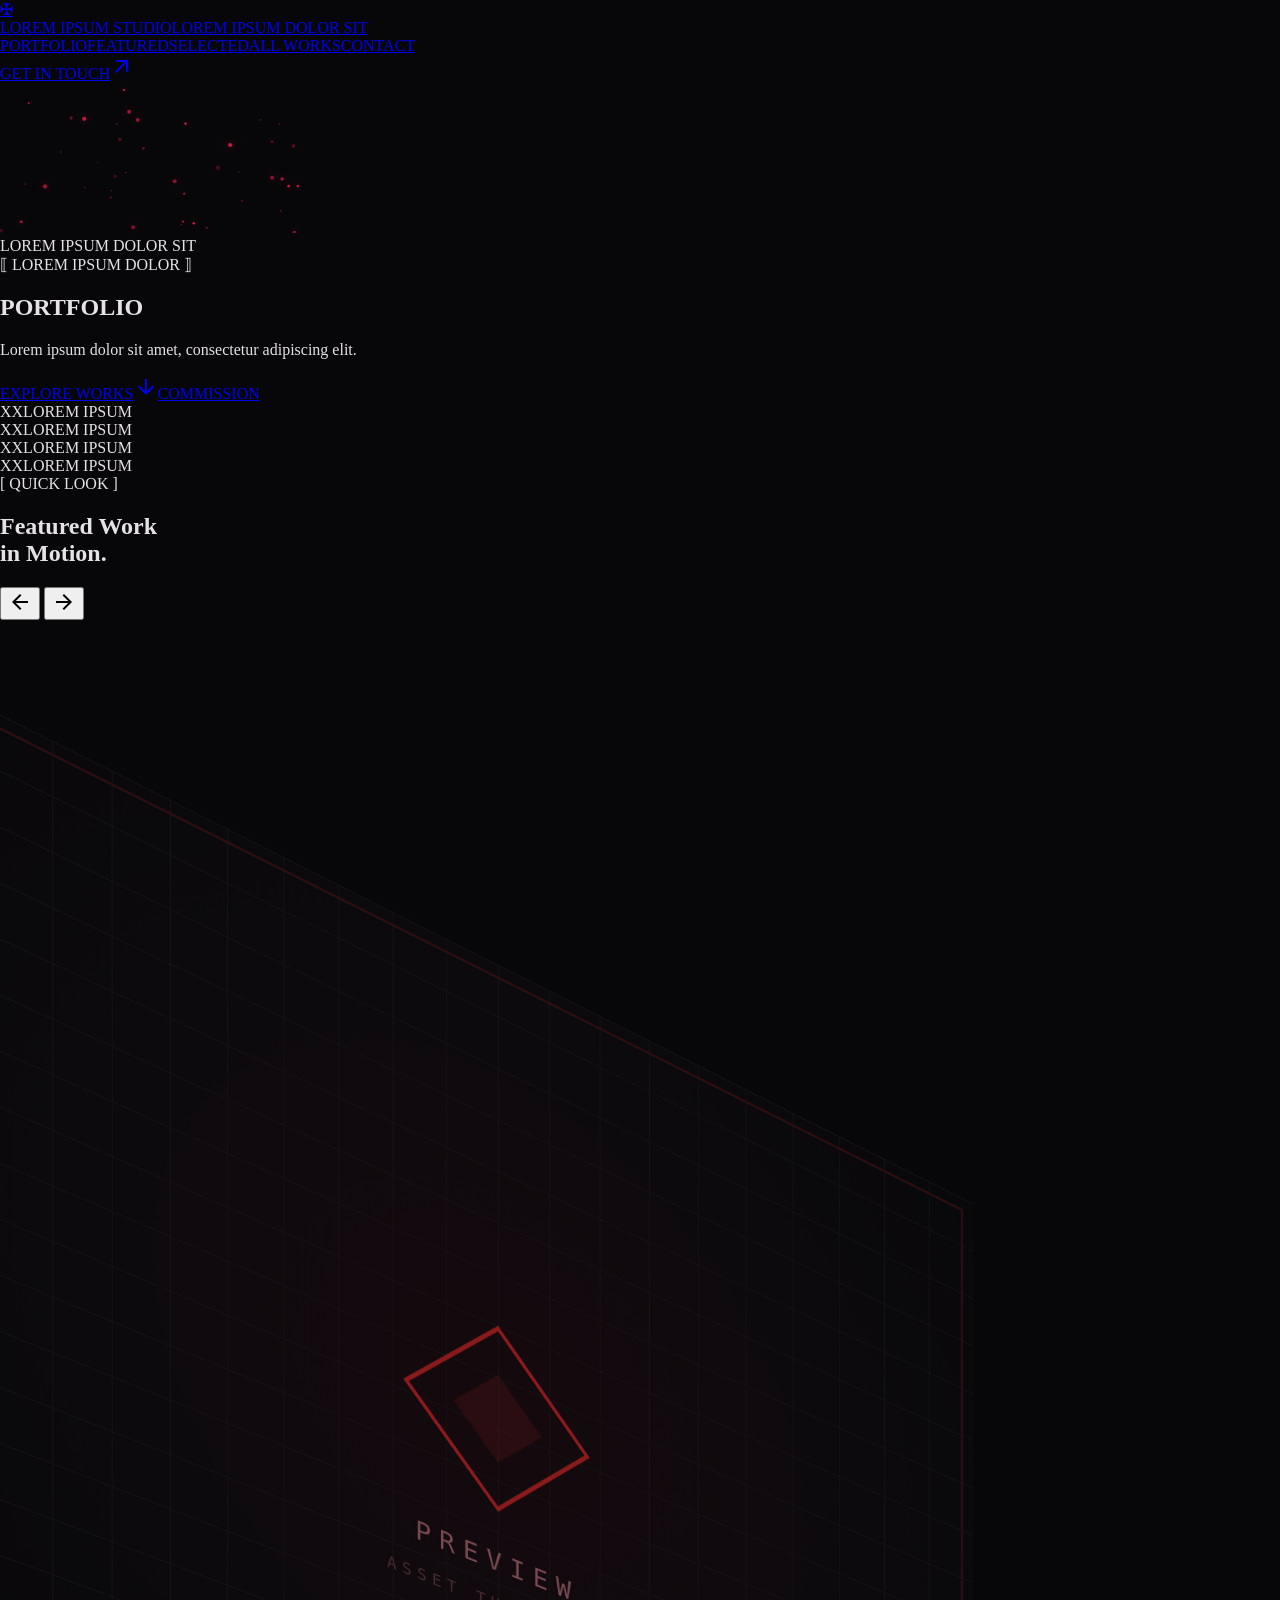
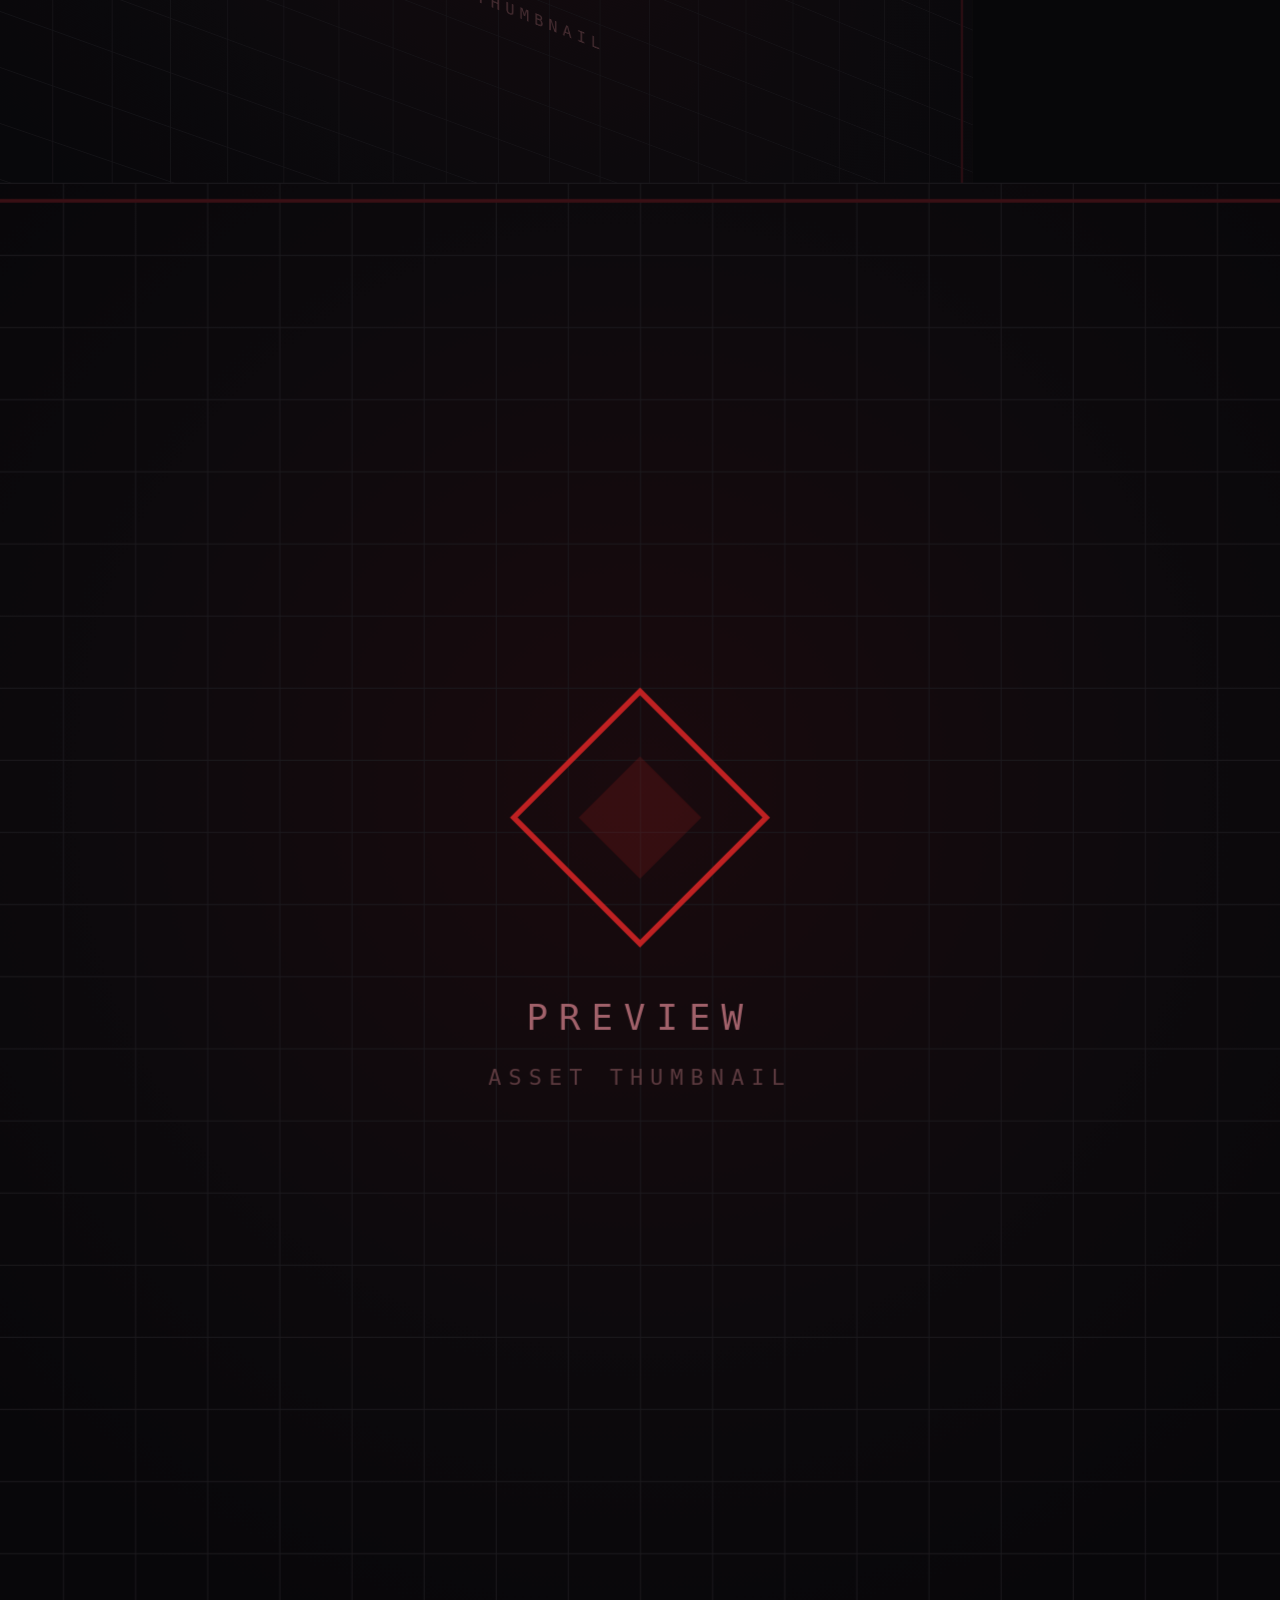
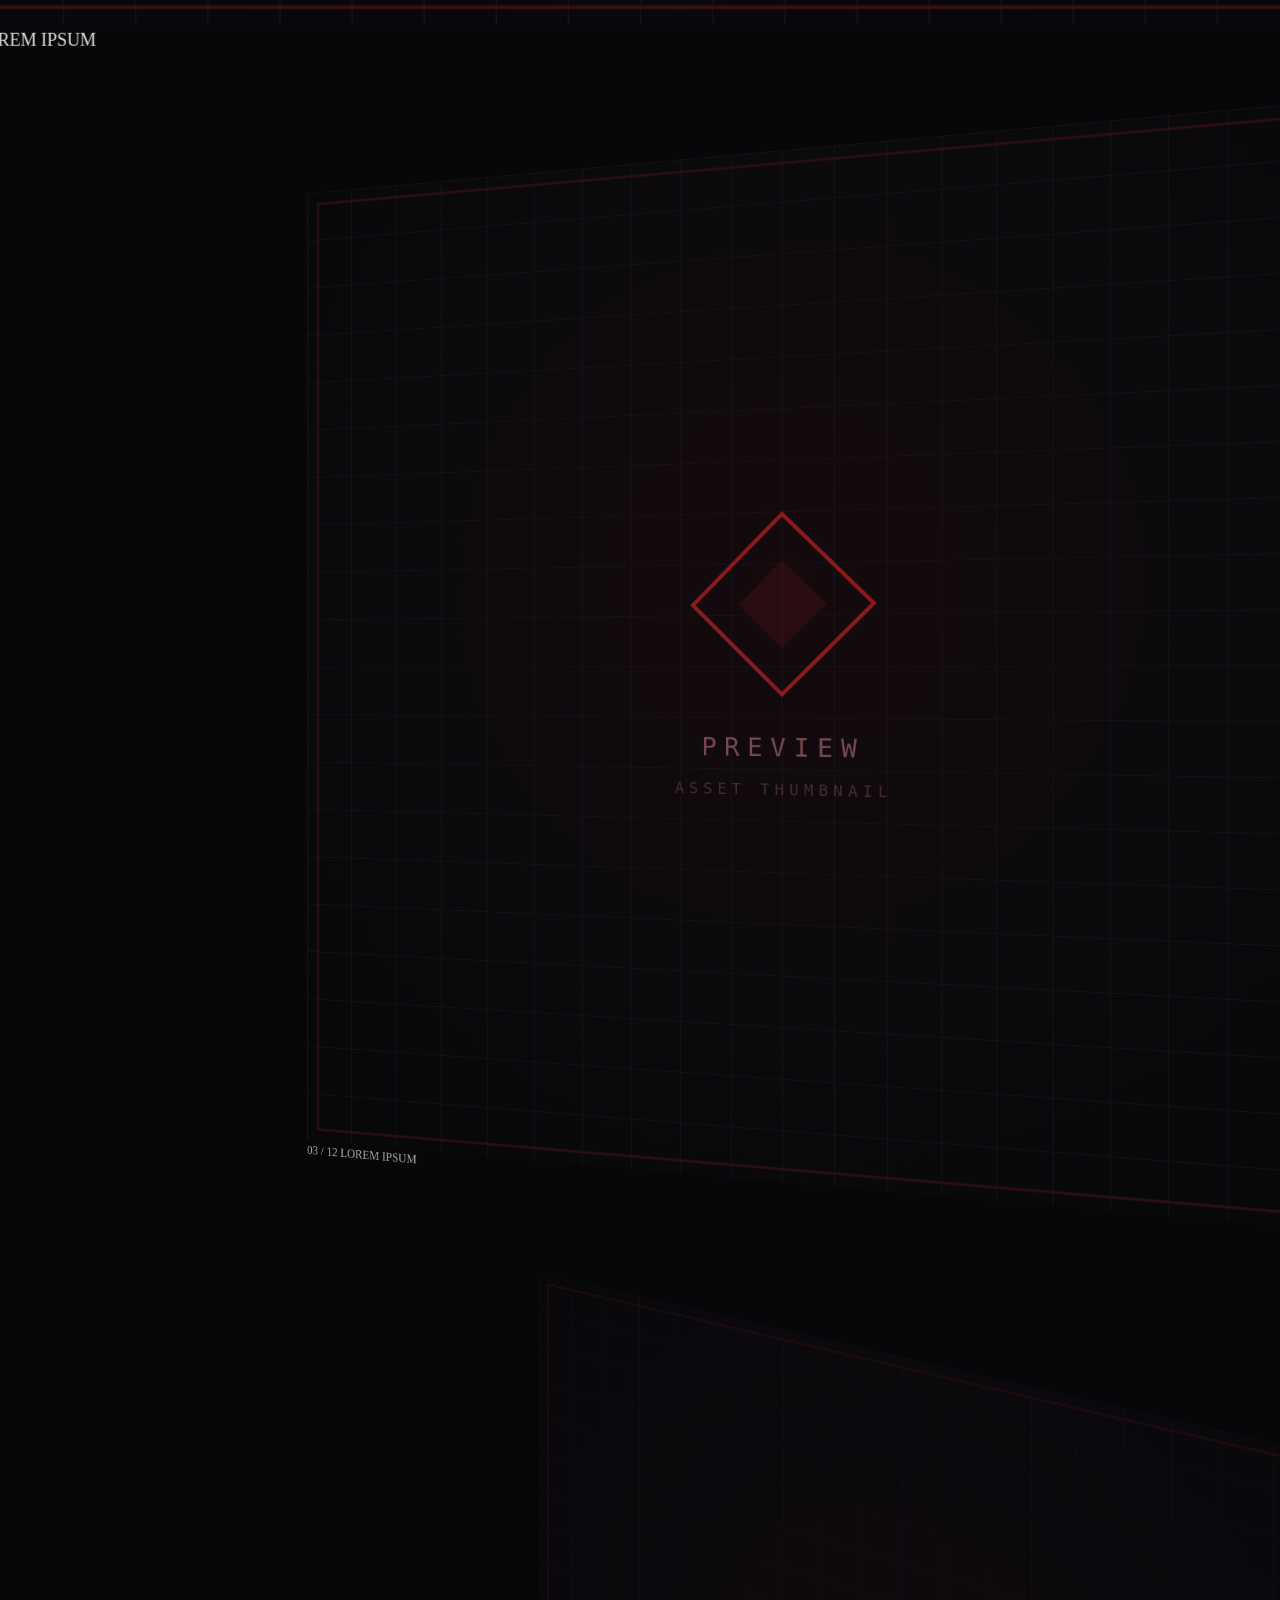
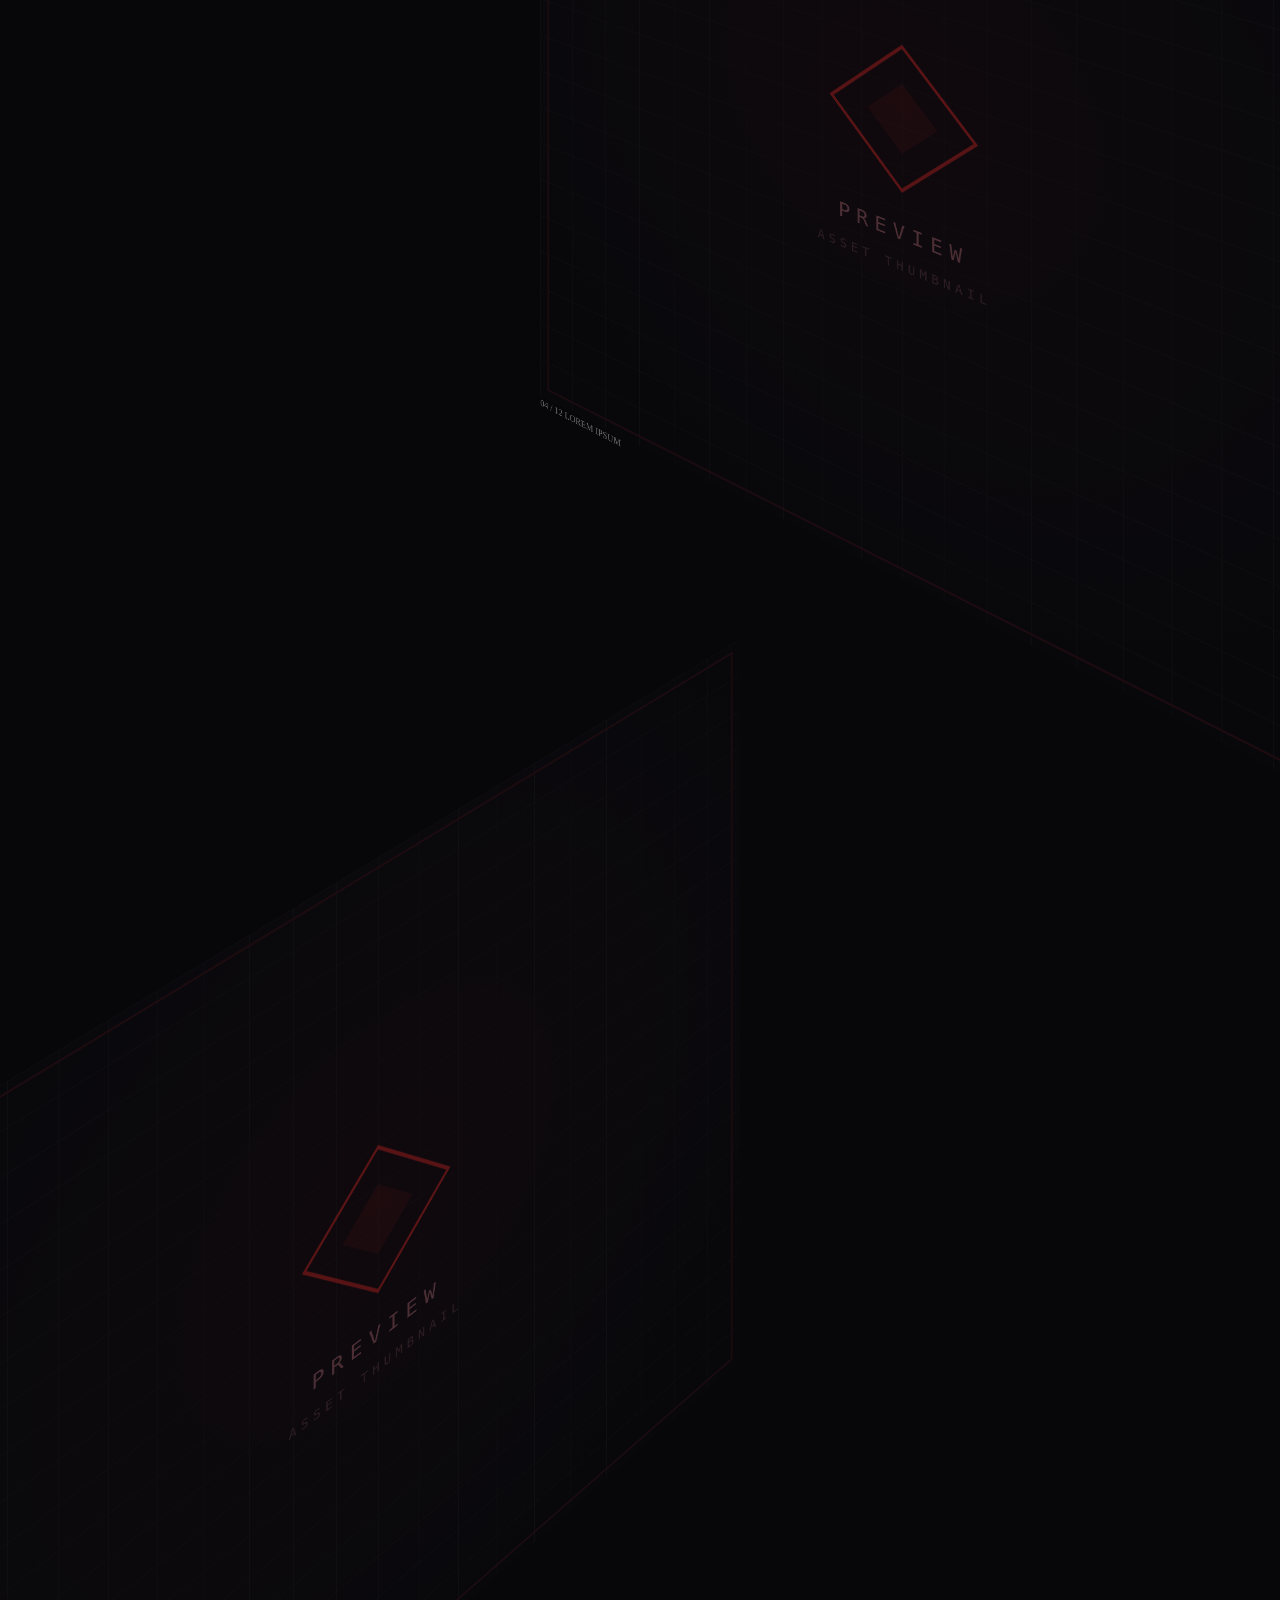
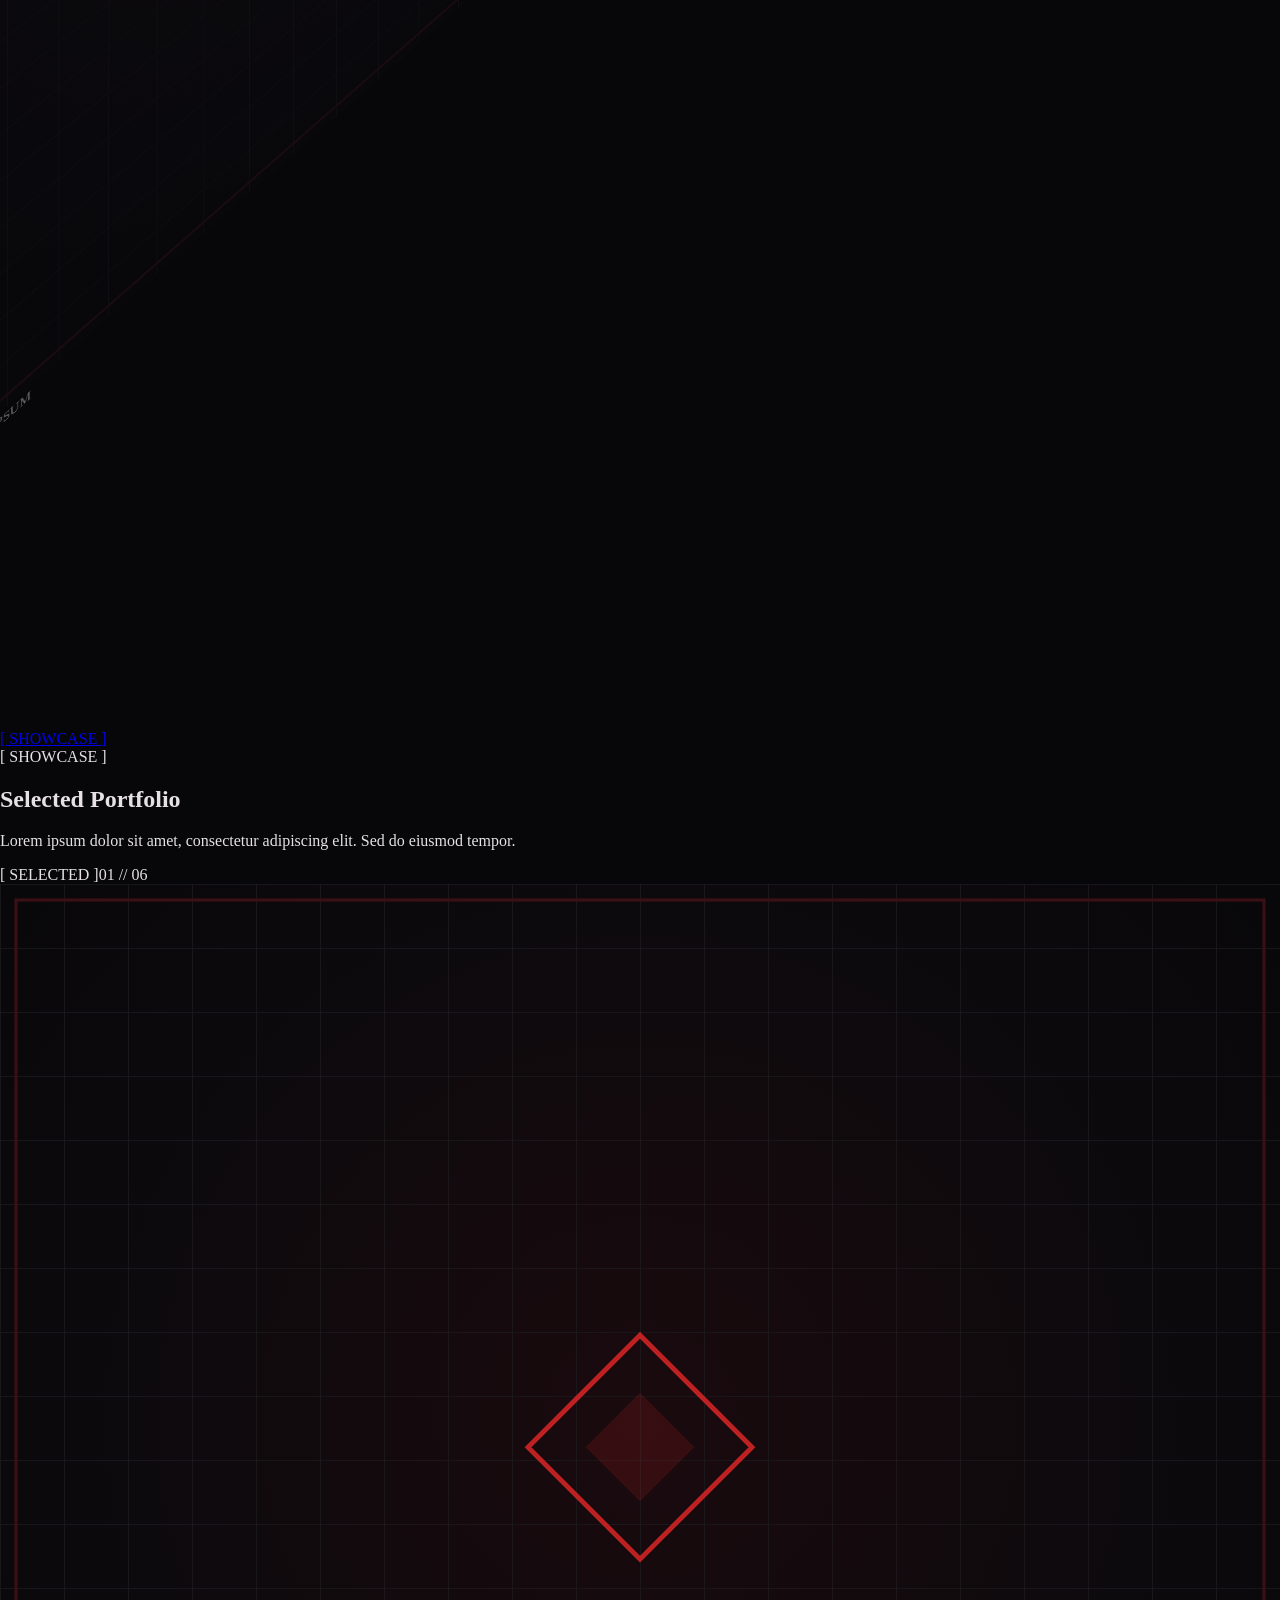
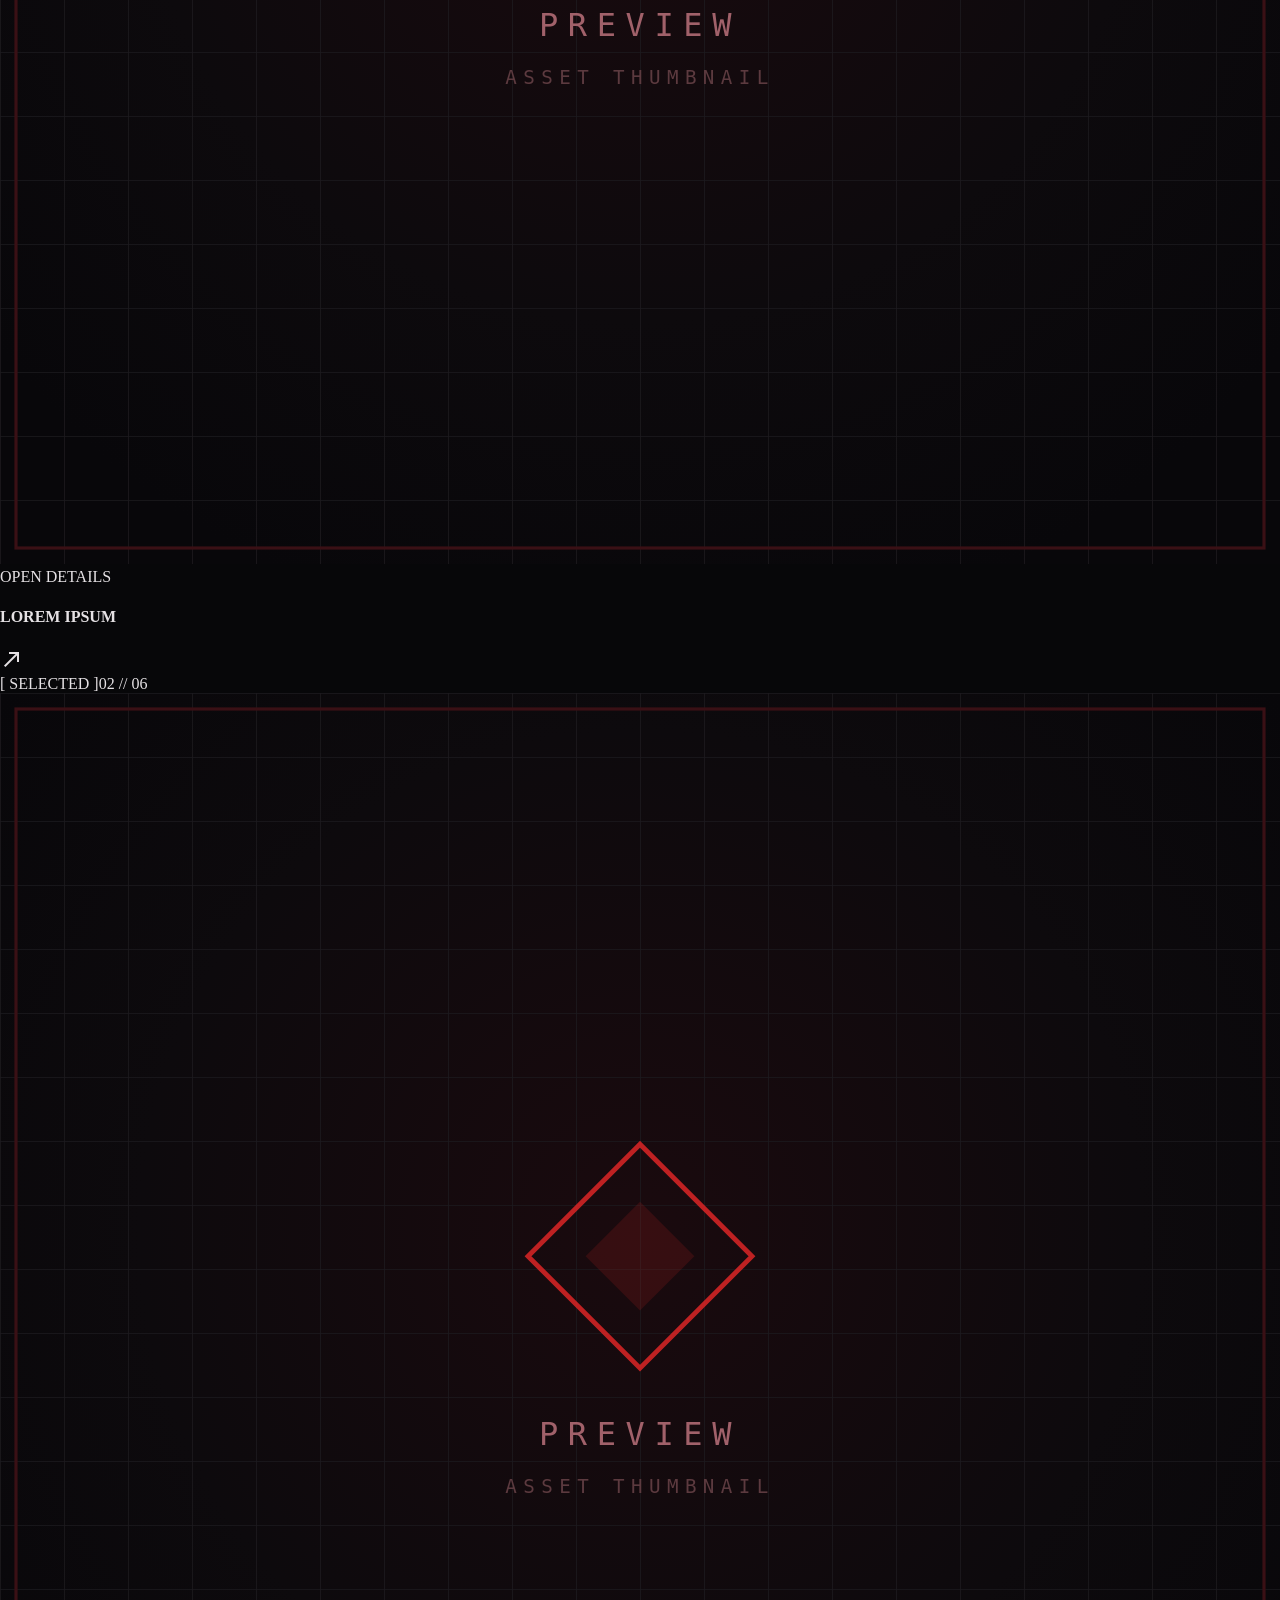
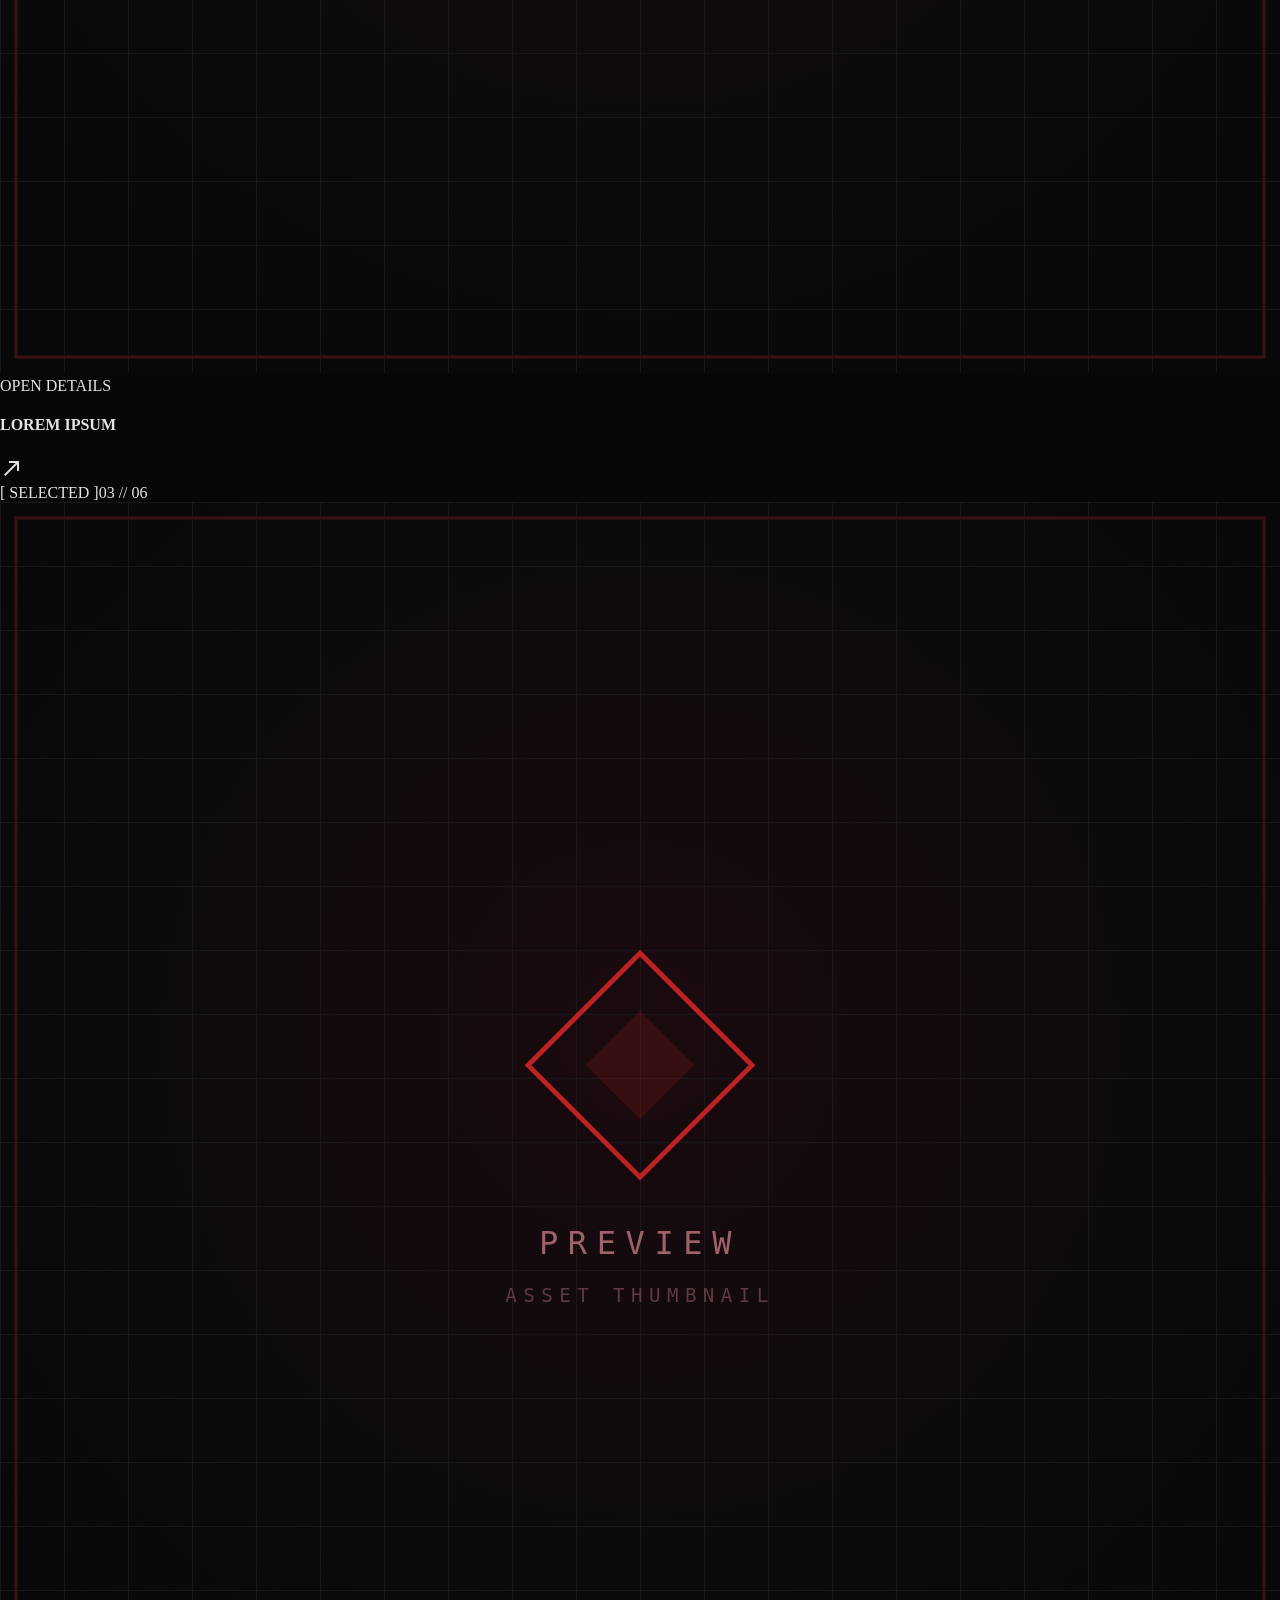
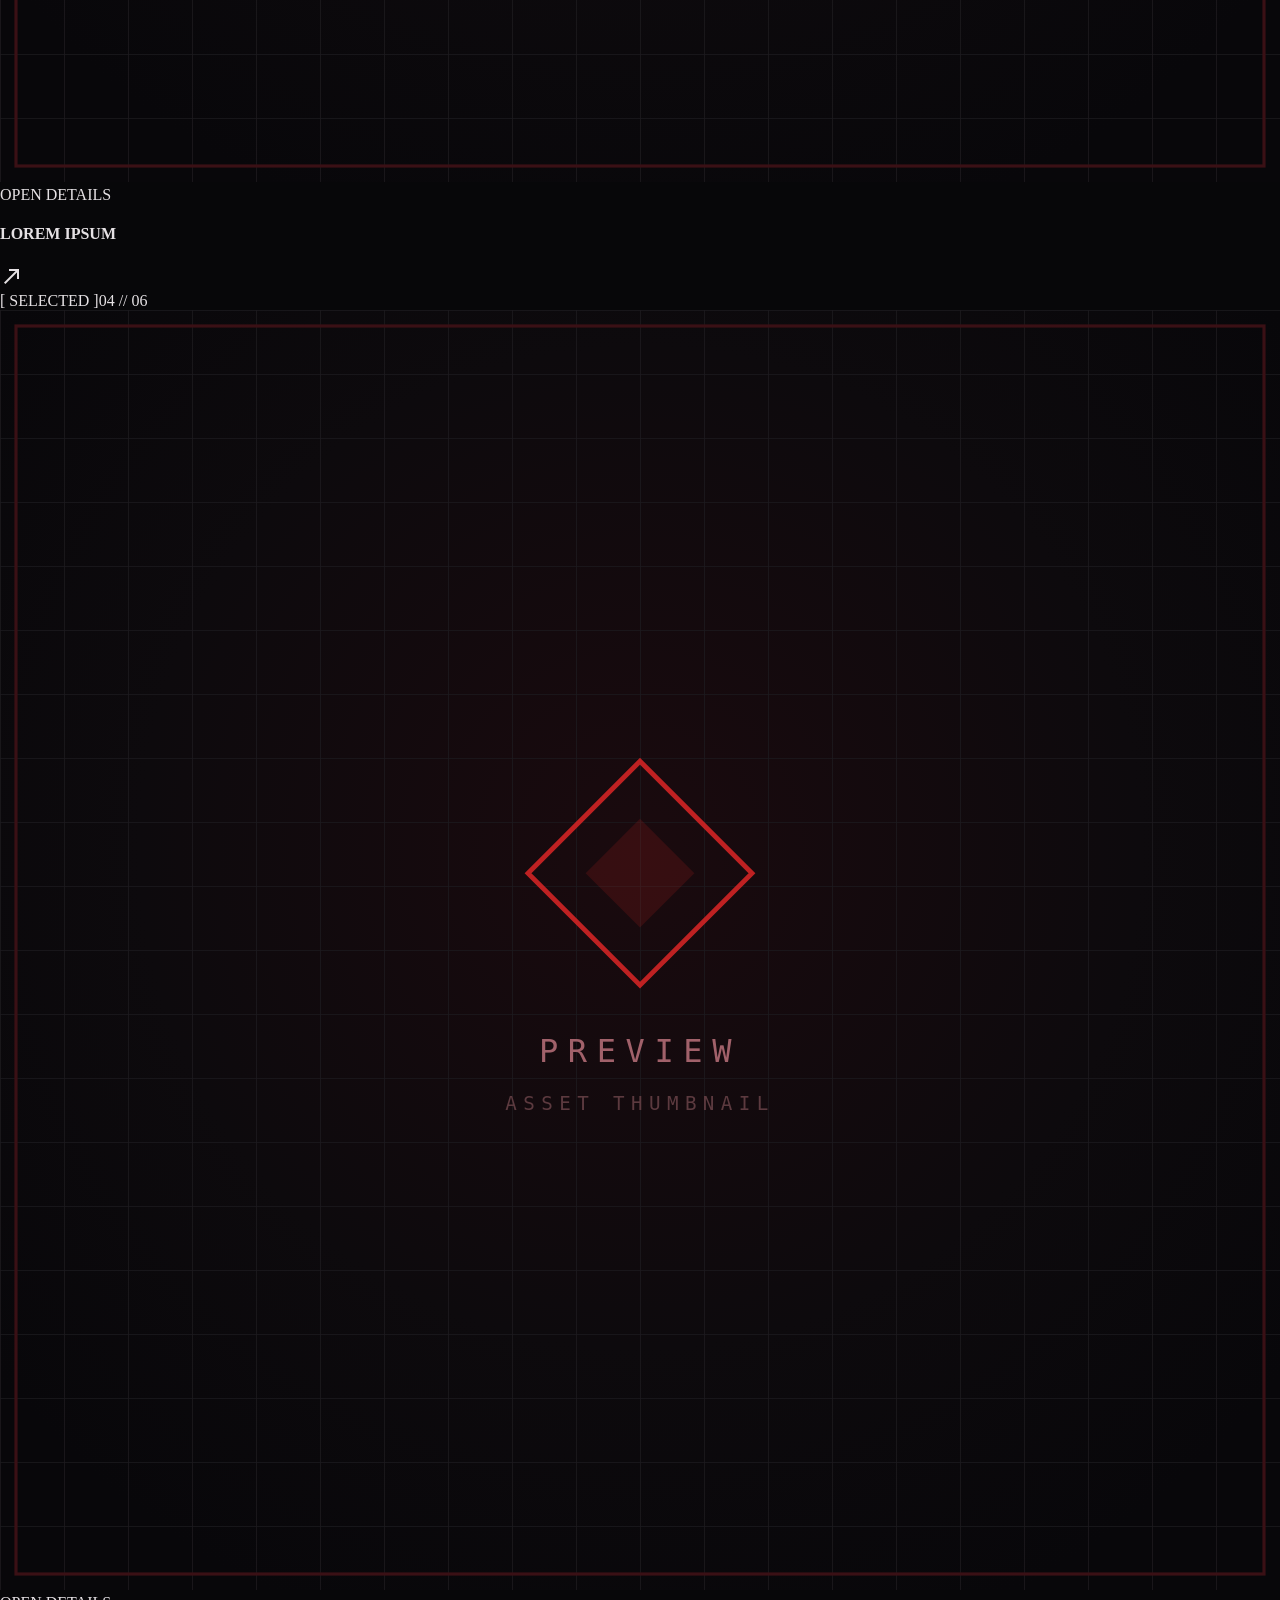
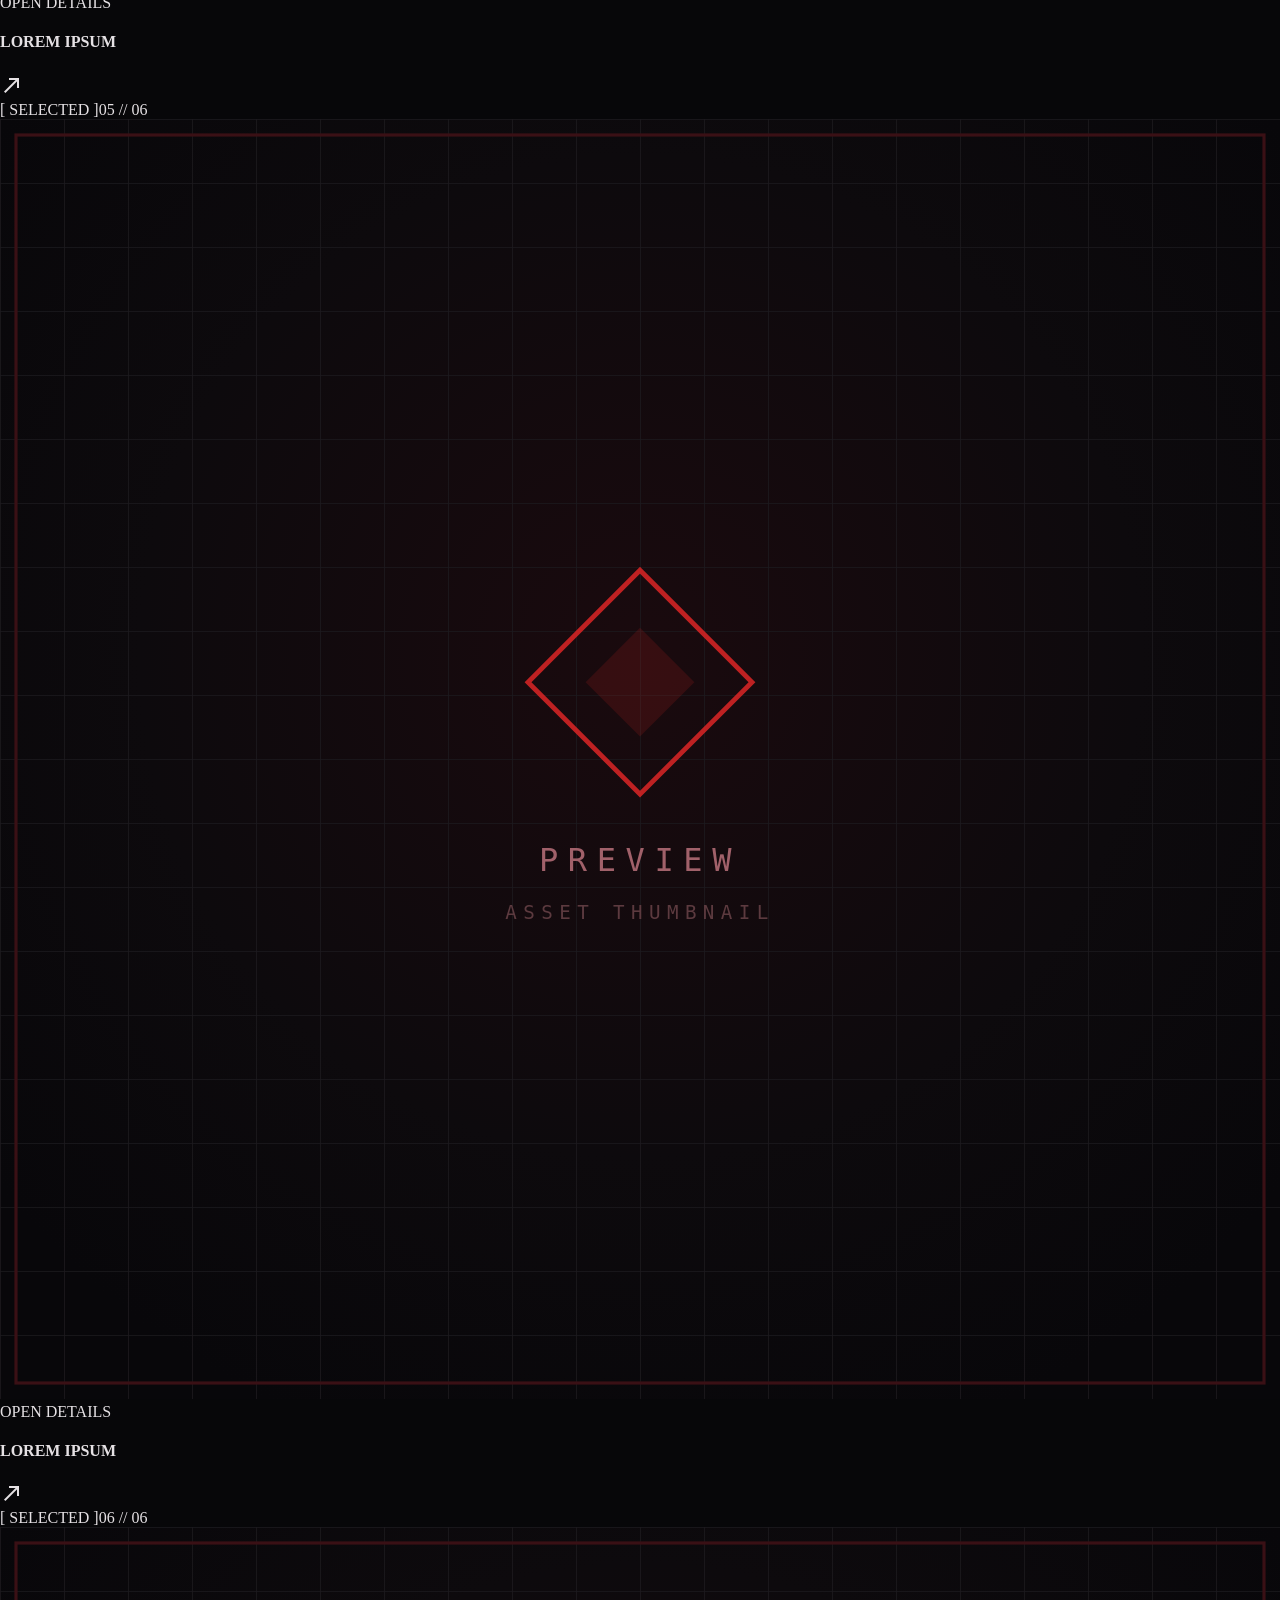
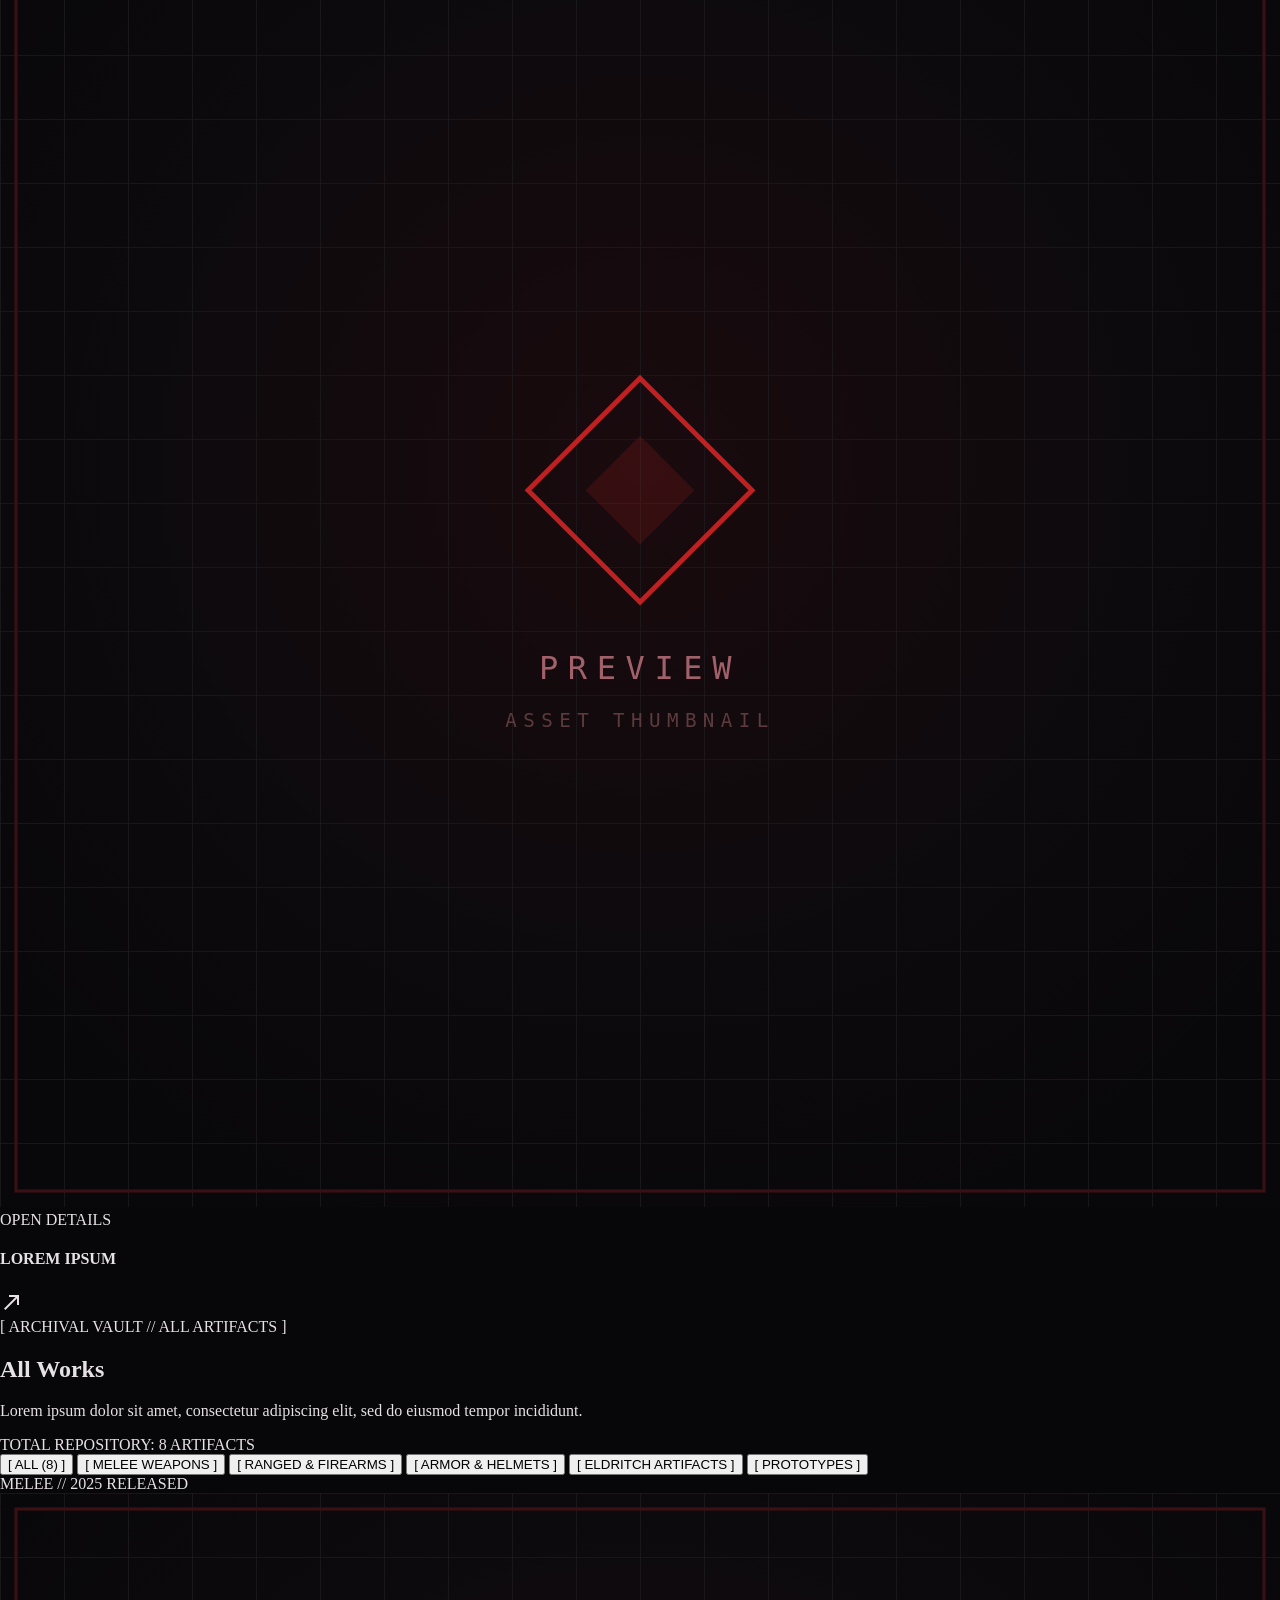
==== index.html @ 543b31e1 "Initial commit: gothic portfolio site with inline builder Adds the public-facing index.html (Selecte" ====
<!DOCTYPE html><html class="scroll-smooth dark" lang="en" style=""><head>
<meta charset="utf-8">
<title>Lorem Ipsum Studio — Portfolio</title>
<meta content="width=device-width, initial-scale=1.0" name="viewport">
<link href="https://fonts.googleapis.com" rel="preconnect">
<link crossorigin="" href="https://fonts.gstatic.com" rel="preconnect">
<link href="https://fonts.googleapis.com/css2?family=Cinzel:wght@400;600;700;900&amp;family=EB+Garamond:ital,wght@0,400..700;1,400..700&amp;family=Hanken+Grotesk:ital,wght@0,300..800;1,300..800&amp;family=Playfair+Display:ital,wght@0,400..900;1,400..900&amp;display=swap" rel="stylesheet">
<link href="https://fonts.googleapis.com/css2?family=Material+Symbols+Outlined:wght,FILL@100..700,0..1&amp;display=swap" rel="stylesheet">
<style>
    @layer base {
      html, body {
        margin: 0;
        padding: 0;
        background-color: #070709;
        color: #e5e1e4;
      }
      body {
        overscroll-behavior: none;
      }
      main > :first-child {
        margin-top: 0 !important;
      }
      main > :last-child {
        margin-bottom: 0 !important;
      }
    }
    ::-webkit-scrollbar {
      width: 5px;
    }
    ::-webkit-scrollbar-track {
      background: #09090b;
    }
    ::-webkit-scrollbar-thumb {
      background: #881337;
    }
    .crimson-glow {
      box-shadow: 0 0 35px -5px rgba(225, 29, 72, 0.35);
    }
    .crimson-glow-hover:hover {
      box-shadow: 0 0 30px rgba(225, 29, 72, 0.45);
      border-color: rgba(225, 29, 72, 0.8);
    }
    .text-glow {
      text-shadow: 0 0 16px rgba(225, 29, 72, 0.5);
    }
    /* 3D Carousel perspective styling */
    .deck-container {
      perspective: 1200px;
      perspective-origin: 50% 50%;
    }
    .carousel-track {
      transform-style: preserve-3d;
    }
    .deck-card {
      transition: all 0.55s cubic-bezier(0.2, 0.8, 0.25, 1);
      transform-style: preserve-3d;
    }
  </style>
<!-- Three.js CDN for standalone scripts and custom element simulation if necessary -->
<script src="https://cdnjs.cloudflare.com/ajax/libs/three.js/r128/three.min.js"></script>
<script src="https://cdn.tailwindcss.com?plugins=forms,container-queries"></script>
<script id="tailwind-config">
    tailwind.config = {
      darkMode: "class",
      theme: {
        extend: {
          colors: {
            "secondary": "#ffb4ab",
            "surface-container": "#141316",
            "on-tertiary-container": "#fff6f5",
            "primary-container": "#dc2626",
            "surface-container-highest": "#242226",
            "on-primary": "#690005",
            "surface-bright": "#222126",
            "on-surface": "#e5e1e4",
            "primary": "#ffb4ab",
            "surface-dim": "#0a0a0c",
            "surface-container-high": "#1c1a1e",
            "background": "#070709",
            "surface-container-lowest": "#050507",
            "inverse-surface": "#e5e1e4",
            "outline": "#ac8884",
            "surface": "#0d0d11",
            "on-surface-variant": "#c9a49f",
            "tertiary": "#ffb3ad",
            "outline-variant": "#4a1921",
            "surface-container-low": "#0f0e12",
            "on-background": "#f4f4f5",
            "crimson-primary": "#e11d48",
            "crimson-blood": "#991b1b",
            "crimson-deep": "#4c0519",
            "obsidian": "#09090b"
          },
          borderRadius: {
            "DEFAULT": "0.25rem",
            "lg": "0.5rem",
            "xl": "0.75rem",
            "full": "9999px"
          },
          spacing: {
            "margin-mobile": "1.25rem",
            "space-xs": "0.25rem",
            "space-sm": "0.5rem",
            "space-lg": "1.5rem",
            "space-xl": "2.5rem",
            "space-2xl": "4rem",
            "space-3xl": "6rem",
            "space-md": "1rem",
            "gutter-mobile": "1rem",
            "gutter": "1.5rem",
            "margin": "3rem"
          },
          fontFamily: {
            "body-md": ["Hanken Grotesk", "sans-serif"],
            "body-lg": ["Hanken Grotesk", "sans-serif"],
            "headline-lg": ["Cinzel", "serif"],
            "headline-md": ["Cinzel", "serif"],
            "headline-sm": ["Cinzel", "serif"],
            "display": ["Cinzel", "serif"],
            "serif-quote": ["EB Garamond", "serif"],
            "label-caps": ["Hanken Grotesk", "sans-serif"],
            "label-mono": ["ui-monospace", "SFMono-Regular", "Menlo", "monospace"]
          }
        }
      }
    };
  </script>
</head>
<body class="bg-[#070709] font-body-md text-[#e5e1e4] antialiased selection:bg-[#991b1b] selection:text-[#fff]">
<!-- Top Gothic Navigation Chrome -->
<header id="site-header" class="fixed top-0 left-0 w-full z-50 bg-[#070709]/85 backdrop-blur-xl border-b border-red-950/60 transition-all duration-300"><div class="h-20 w-full px-margin-mobile md:px-8 lg:px-margin flex items-center justify-between gap-gutter max-w-7xl mx-auto"><div class="flex items-center gap-space-md"><a class="flex items-center gap-3 group" href="#"><div class="w-9 h-9 rounded bg-[#150a0d] border border-red-900/60 flex items-center justify-center text-red-500 shadow-[0_0_12px_rgba(225,29,72,0.3)] transition-transform duration-300 group-hover:scale-105 group-hover:border-red-600"><span class="font-headline-sm text-sm tracking-widest text-[#ff8a9a] font-bold">✠</span></div><div class="flex flex-col"><span class="font-headline-sm text-sm sm:text-base text-[#f4f4f5] tracking-widest uppercase font-bold group-hover:text-red-400 transition-colors">LOREM IPSUM STUDIO</span><span class="font-label-mono text-[9px] text-red-400/80 tracking-widest uppercase">LOREM IPSUM DOLOR SIT</span></div></a></div><nav class="hidden md:flex items-center gap-8"><a class="font-label-mono text-xs uppercase tracking-widest text-red-400 border-b border-red-500/80 pb-1 font-semibold" href="#">PORTFOLIO</a><a class="font-label-mono text-xs uppercase tracking-widest text-zinc-400 hover:text-red-400 transition-colors pb-1" href="#quick-look">FEATURED</a><a class="font-label-mono text-xs uppercase tracking-widest text-zinc-400 hover:text-red-400 transition-colors pb-1" href="#featured-work">SELECTED</a><a class="font-label-mono text-xs uppercase tracking-widest text-zinc-400 hover:text-red-400 transition-colors pb-1" href="#all-works">ALL WORKS</a><a class="font-label-mono text-xs uppercase tracking-widest text-zinc-400 hover:text-red-400 transition-colors pb-1" href="#contact-teaser">CONTACT</a></nav><div class="flex items-center gap-4"><a class="relative group overflow-hidden px-5 py-2.5 bg-[#170508] border border-red-800/60 rounded text-red-200 text-xs font-label-mono tracking-widest uppercase hover:text-white transition-all duration-300 shadow-[0_0_15px_rgba(225,29,72,0.2)] hover:shadow-[0_0_20px_rgba(225,29,72,0.4)]" href="#contact-teaser"><span class="relative z-10 flex items-center gap-2"><span class="w-1.5 h-1.5 rounded-full bg-red-500 animate-pulse"></span><span class="">GET IN TOUCH</span><span class="material-symbols-outlined text-[14px]">arrow_outward</span></span><div class="absolute inset-0 bg-gradient-to-r from-red-950 via-red-800 to-red-950 opacity-0 group-hover:opacity-100 transition-opacity duration-300 -z-0"></div></a></div></div></header>
<main id="site-main" class="w-full pt-20 bg-[#070709] min-h-screen relative overflow-hidden">
<!-- Atmospheric Crimson Blood & Obsidian Glow Backdrop -->
<div class="absolute top-0 right-1/4 w-[42rem] h-[42rem] bg-gradient-to-b from-red-950/25 via-[#35070f]/15 to-transparent rounded-full blur-[130px] pointer-events-none -z-10"></div>
<div class="absolute top-1/3 left-[-15rem] w-[36rem] h-[36rem] bg-gradient-to-tr from-red-900/15 via-[#1b0307]/20 to-transparent rounded-full blur-[140px] pointer-events-none -z-10"></div>
<div class="absolute bottom-1/4 right-0 w-[40rem] h-[40rem] bg-gradient-to-tl from-red-950/20 via-black to-transparent rounded-full blur-[150px] pointer-events-none -z-10"></div>
<div class="flex flex-col w-full">
<!-- 3D HERO CHAMBER -->
<section class="w-full relative py-14 md:py-20 flex items-center justify-center overflow-hidden border-b border-red-950/60 px-margin-mobile md:px-8 lg:px-margin"><canvas id="ember-canvas" class="absolute inset-0 w-full h-full pointer-events-none z-0"></canvas><div class="absolute top-1/2 left-1/2 -translate-x-1/2 -translate-y-1/2 w-[42rem] h-[42rem] bg-gradient-to-b from-red-700/20 via-red-950/30 to-transparent rounded-full blur-[140px] pointer-events-none z-0"></div><div class="absolute top-1/4 left-1/2 -translate-x-1/2 w-[55rem] h-[20rem] bg-red-600/10 rounded-full blur-[120px] pointer-events-none z-0"></div><div class="absolute inset-0 bg-[radial-gradient(#24080d_1px,transparent_1px)] [background-size:32px_32px] opacity-25 pointer-events-none z-0"></div><div class="relative z-10 max-w-7xl mx-auto w-full flex flex-col items-center text-center"><div class="inline-flex items-center gap-2 px-3.5 py-1 rounded-full border border-red-900/60 bg-[#12080a]/90 backdrop-blur-md text-red-300 font-label-mono text-[11px] tracking-[0.25em] uppercase mb-8 shadow-[0_0_15px_rgba(225,29,72,0.2)]"><span class="w-2 h-2 rounded-full bg-red-500 animate-pulse"></span><span class="">LOREM IPSUM DOLOR SIT</span></div><div class="relative w-full my-2 select-none"><span class="absolute -top-6 left-1/2 -translate-x-1/2 font-mono text-red-600/30 text-xs tracking-[0.4em] pointer-events-none">⟦ LOREM IPSUM DOLOR ⟧</span><h1 class="font-headline-lg text-6xl sm:text-8xl md:text-9xl lg:text-[11rem] tracking-[0.12em] uppercase font-normal text-transparent bg-clip-text bg-gradient-to-b from-white via-[#f4f4f5] to-red-300 drop-shadow-[0_0_45px_rgba(225,29,72,0.45)] leading-none">PORTFOLIO</h1><div class="absolute -bottom-4 left-1/2 -translate-x-1/2 w-48 h-[1px] bg-gradient-to-r from-transparent via-red-500 to-transparent"></div></div><p class="font-body-md text-zinc-300 text-sm sm:text-base md:text-lg font-light tracking-wide max-w-3xl leading-relaxed mt-8">Lorem ipsum dolor sit amet, consectetur adipiscing elit.</p><div class="flex flex-wrap items-center justify-center gap-4 mt-8"><a class="inline-flex items-center gap-2 px-7 py-3 bg-[#e11d48] text-white font-label-mono text-xs uppercase tracking-widest font-semibold rounded hover:bg-red-600 transition-all duration-300 shadow-[0_0_25px_rgba(225,29,72,0.4)] group" href="#quick-look"><span class="">EXPLORE WORKS</span><span class="material-symbols-outlined text-[15px] transition-transform duration-300 group-hover:translate-x-1">arrow_downward</span></a><a class="inline-flex items-center justify-center px-6 py-3 bg-[#13070a] border border-red-900/60 hover:border-red-600 text-red-200/90 hover:text-white transition-all font-label-mono text-xs uppercase tracking-widest rounded shadow-[0_0_15px_rgba(225,29,72,0.15)]" href="#contact-teaser"><span class="">COMMISSION</span></a></div><div class="grid grid-cols-2 md:grid-cols-4 gap-4 w-full max-w-4xl pt-14 mt-12 border-t border-red-950/50"><div class="flex flex-col bg-[#0b080b]/80 border border-red-950/40 p-4 rounded text-left backdrop-blur-sm"><span class="font-headline-md text-2xl text-red-500 font-normal">XX</span><span class="font-label-mono text-[10px] text-zinc-400 uppercase mt-1 tracking-wider">LOREM IPSUM</span></div><div class="flex flex-col bg-[#0b080b]/80 border border-red-950/40 p-4 rounded text-left backdrop-blur-sm"><span class="font-headline-md text-2xl text-[#f4f4f5] font-normal">XX</span><span class="font-label-mono text-[10px] text-zinc-400 uppercase mt-1 tracking-wider">LOREM IPSUM</span></div><div class="flex flex-col bg-[#0b080b]/80 border border-red-950/40 p-4 rounded text-left backdrop-blur-sm"><span class="font-headline-md text-2xl text-[#f4f4f5] font-normal">XX</span><span class="font-label-mono text-[10px] text-zinc-400 uppercase mt-1 tracking-wider">LOREM IPSUM</span></div><div class="flex flex-col bg-[#0b080b]/80 border border-red-950/40 p-4 rounded text-left backdrop-blur-sm"><span class="font-headline-md text-2xl text-red-500 font-normal">XX</span><span class="font-label-mono text-[10px] text-zinc-400 uppercase mt-1 tracking-wider">LOREM IPSUM</span></div></div></div></section>
<!-- ========================================================================= -->
<!-- NEW SECTION: QUICK LOOK // FEATURED WORK IN MOTION (3D FAN CAROUSEL)      -->
<!-- Matched to https://lh3.googleusercontent.com/aida-public/[base64] with atmospheric dark gothic aesthetics -->
<!-- ========================================================================= -->
<section class="w-full relative bg-[#060507] border-y border-red-950/60 overflow-hidden py-14" id="quick-look">
<!-- Atmospheric radial backlight matching reference image depth glow -->
<div class="absolute top-1/4 left-1/2 -translate-x-1/2 w-[55rem] h-[28rem] bg-gradient-to-b from-red-900/18 via-[#3b0811]/12 to-transparent rounded-full blur-[110px] pointer-events-none"></div>
<div class="max-w-7xl mx-auto px-margin-mobile md:px-8 lg:px-margin relative z-10">
<!-- Header row with badge, title and arrow navigation -->
<div class="flex flex-col md:flex-row md:items-end justify-between gap-6 mb-12">
<div class="flex flex-col gap-3">
<div>
<span class="inline-block px-3 py-1 rounded border border-red-900/50 bg-[#12080a] text-red-400 font-label-mono text-[11px] tracking-[0.2em] uppercase">
            [ QUICK LOOK ]
          </span>
</div>
<h2 class="font-headline-lg text-3xl sm:text-5xl lg:text-6xl text-[#f4f4f5] font-normal tracking-tight">
          Featured Work<br class="hidden sm:block"> in Motion.
        </h2>
</div>
<!-- Navigation Arrows (Matching reference UI: ← → dark square buttons) -->
<div class="flex items-center gap-2 self-start md:self-end">
<button aria-label="Previous work" class="w-11 h-11 bg-[#100b0e] border border-red-950/80 rounded flex items-center justify-center text-zinc-400 hover:text-white hover:border-red-600 hover:bg-red-950/40 transition-all duration-200" id="carousel-prev">
<span class="material-symbols-outlined text-lg">arrow_back</span>
</button>
<button aria-label="Next work" class="w-11 h-11 bg-[#100b0e] border border-red-950/80 rounded flex items-center justify-center text-zinc-400 hover:text-white hover:border-red-600 hover:bg-red-950/40 transition-all duration-200" id="carousel-next">
<span class="material-symbols-outlined text-lg">arrow_forward</span>
</button>
</div>
</div>
<!-- 3D Fan / Deck Carousel Container -->
<div class="deck-container relative w-full h-[460px] sm:h-[520px] md:h-[580px] flex items-center justify-center select-none my-4">
<div class="carousel-track relative w-full h-full flex items-center justify-center" id="deck-track">
<!-- Card 1 (Left Outer: Cursed Greatsword) -->
<div class="deck-card absolute w-[240px] sm:w-[300px] md:w-[340px] aspect-[4/5] rounded-xl overflow-hidden cursor-pointer border border-red-950/60 bg-[#0c080b] shadow-2xl flex flex-col justify-end p-5" data-index="0" style="transform: translateX(-155px) translateZ(-110px) rotateY(12deg) scale(0.88); opacity: 0.72; z-index: 25;">
<img alt="Lorem ipsum dolor sit amet" class="absolute inset-0 w-full h-full object-cover pointer-events-none brightness-90 transition-transform duration-500" src="assets/placeholder-thumbnail.svg">
<div class="absolute inset-0 bg-gradient-to-t from-black via-black/40 to-transparent"></div>
<div class="relative z-10 flex flex-col">
<span class="font-label-mono text-[10px] sm:text-[11px] text-red-400 font-semibold tracking-widest uppercase">01 / 12</span>
<span class="font-headline-sm text-sm sm:text-base font-bold text-white uppercase tracking-wider mt-0.5">LOREM IPSUM</span>
</div>
</div>
<!-- Card 2 (Center Active: Void Reaper Scythe / Demon Skull Lantern Flail) -->
<div class="deck-card absolute w-[240px] sm:w-[300px] md:w-[340px] aspect-[4/5] rounded-xl overflow-hidden cursor-pointer border border-red-900/80 bg-[#0c080b] shadow-[0_0_45px_rgba(225,29,72,0.3)] flex flex-col justify-end p-5 border-red-600 shadow-[0_0_40px_rgba(225,29,72,0.4)]" data-index="1" style="transform: translateX(0px) translateZ(50px) rotateY(0deg) scale(1.08); opacity: 1; z-index: 40;">
<img alt="Lorem ipsum dolor sit amet" class="absolute inset-0 w-full h-full object-cover pointer-events-none brightness-100 transition-transform duration-500" src="assets/placeholder-thumbnail.svg">
<div class="absolute inset-0 bg-gradient-to-t from-black via-black/40 to-transparent"></div>
<div class="relative z-10 flex flex-col">
<span class="font-label-mono text-[10px] sm:text-[11px] text-red-400 font-semibold tracking-widest uppercase">02 / 12</span>
<span class="font-headline-sm text-sm sm:text-base font-bold text-white uppercase tracking-wider mt-0.5">LOREM IPSUM</span>
</div>
</div>
<!-- Card 3 (Right Inner: Archon Dread Helm) -->
<div class="deck-card absolute w-[240px] sm:w-[300px] md:w-[340px] aspect-[4/5] rounded-xl overflow-hidden cursor-pointer border border-red-950/60 bg-[#0c080b] shadow-2xl flex flex-col justify-end p-5" data-index="2" style="transform: translateX(155px) translateZ(-110px) rotateY(-12deg) scale(0.88); opacity: 0.72; z-index: 25;">
<img alt="Lorem ipsum dolor sit amet" class="absolute inset-0 w-full h-full object-cover pointer-events-none brightness-90 transition-transform duration-500" src="assets/placeholder-thumbnail.svg">
<div class="absolute inset-0 bg-gradient-to-t from-black via-black/40 to-transparent"></div>
<div class="relative z-10 flex flex-col">
<span class="font-label-mono text-[10px] sm:text-[11px] text-red-400 font-semibold tracking-widest uppercase">03 / 12</span>
<span class="font-headline-sm text-sm sm:text-base font-bold text-white uppercase tracking-wider mt-0.5">LOREM IPSUM</span>
</div>
</div>
<!-- Card 4 (Right Outer: Eldritch Codex Tome) -->
<div class="deck-card absolute w-[240px] sm:w-[300px] md:w-[340px] aspect-[4/5] rounded-xl overflow-hidden cursor-pointer border border-red-950/60 bg-[#0c080b] shadow-2xl flex flex-col justify-end p-5" data-index="3" style="transform: translateX(310px) translateZ(-220px) rotateY(-24deg) scale(0.76); opacity: 0.44; z-index: 20;">
<img alt="Lorem ipsum dolor sit amet" class="absolute inset-0 w-full h-full object-cover pointer-events-none brightness-90 transition-transform duration-500" src="assets/placeholder-thumbnail.svg">
<div class="absolute inset-0 bg-gradient-to-t from-black via-black/40 to-transparent"></div>
<div class="relative z-10 flex flex-col">
<span class="font-label-mono text-[10px] sm:text-[11px] text-red-400 font-semibold tracking-widest uppercase">04 / 12</span>
<span class="font-headline-sm text-sm sm:text-base font-bold text-white uppercase tracking-wider mt-0.5">LOREM IPSUM</span>
</div>
</div>
<!-- Card 5 (Flanking Deck: Dread Greatsword Variant) -->
<div class="deck-card absolute w-[240px] sm:w-[300px] md:w-[340px] aspect-[4/5] rounded-xl overflow-hidden cursor-pointer border border-red-950/60 bg-[#0c080b] shadow-2xl flex flex-col justify-end p-5" data-index="4" style="transform: translateX(-310px) translateZ(-220px) rotateY(24deg) scale(0.76); opacity: 0.44; z-index: 20;">
<img alt="Lorem ipsum dolor sit amet" class="absolute inset-0 w-full h-full object-cover pointer-events-none brightness-85 transition-transform duration-500" src="assets/placeholder-thumbnail.svg">
<div class="absolute inset-0 bg-gradient-to-t from-black via-black/40 to-transparent"></div>
<div class="relative z-10 flex flex-col">
<span class="font-label-mono text-[10px] sm:text-[11px] text-red-400 font-semibold tracking-widest uppercase">05 / 12</span>
<span class="font-headline-sm text-sm sm:text-base font-bold text-white uppercase tracking-wider mt-0.5">LOREM IPSUM</span>
</div>
</div>
</div>
</div>
<!-- Centered Bottom Showcase CTA Button matching reference image -->
<div class="flex items-center justify-center pt-8">
<a class="inline-flex items-center justify-center px-7 py-2.5 bg-[#12080a] border border-red-900/60 hover:border-red-500 text-red-300 hover:text-white rounded font-label-mono text-xs tracking-[0.25em] uppercase transition-all duration-300 shadow-[0_0_15px_rgba(225,29,72,0.15)] hover:shadow-[0_0_25px_rgba(225,29,72,0.35)]" href="#featured-work">
        [ SHOWCASE ]
      </a>
</div>
</div>
</section>
<!-- carousel init moved to consolidated boot script at end of body -->
<!-- CURATED CASE STUDIES (MAJOR WORKS) -->
<section class="w-full px-margin-mobile md:px-8 lg:px-margin py-24" id="featured-work"><div class="max-w-7xl mx-auto flex flex-col gap-10"><div class="flex flex-col gap-3 pb-6 border-b border-red-950/60"><div><span class="inline-block px-3 py-1 rounded border border-red-900/50 bg-[#12080a] text-red-400 font-label-mono text-[11px] tracking-[0.2em] uppercase">[ SHOWCASE ]</span></div><h2 class="font-headline-lg text-3xl sm:text-5xl text-[#f4f4f5] font-normal tracking-tight mt-1">Selected Portfolio</h2><p class="font-body-md text-zinc-400 text-sm sm:text-base font-light max-w-3xl leading-relaxed">Lorem ipsum dolor sit amet, consectetur adipiscing elit. Sed do eiusmod tempor.</p></div><div class="grid grid-cols-1 md:grid-cols-2 lg:grid-cols-3 gap-6"><div class="group relative bg-[#0c090c] border border-red-950/60 hover:border-red-600/60 rounded-xl overflow-hidden p-5 flex flex-col justify-between transition-all duration-300 crimson-glow-hover"><div class="flex items-center justify-between pb-3"><span class="font-label-mono text-[10px] text-zinc-500 uppercase tracking-widest">[ SELECTED ]</span><span class="font-label-mono text-[10px] text-red-400/80 uppercase">01 // 06</span></div><div class="w-full aspect-square relative my-3 overflow-hidden rounded-lg bg-black/40 flex items-center justify-center"><img src="assets/placeholder-thumbnail.svg" alt="LOREM IPSUM" class="w-full h-full object-cover group-hover:scale-105 transition-transform duration-500"></div><div class="pt-4 border-t border-red-950/40 flex flex-col gap-1"><span class="font-label-mono text-[10px] text-zinc-500 tracking-wider uppercase">OPEN DETAILS</span><div class="flex items-center justify-between"><h4 class="font-headline-sm text-base text-[#f4f4f5] font-bold uppercase tracking-wider group-hover:text-red-400 transition-colors">LOREM IPSUM</h4><span class="material-symbols-outlined text-[16px] text-zinc-500 group-hover:text-red-400 group-hover:translate-x-1 transition-all">north_east</span></div></div></div><div class="group relative bg-[#0c090c] border border-red-950/60 hover:border-red-600/60 rounded-xl overflow-hidden p-5 flex flex-col justify-between transition-all duration-300 crimson-glow-hover"><div class="flex items-center justify-between pb-3"><span class="font-label-mono text-[10px] text-zinc-500 uppercase tracking-widest">[ SELECTED ]</span><span class="font-label-mono text-[10px] text-red-400/80 uppercase">02 // 06</span></div><div class="w-full aspect-square relative my-3 overflow-hidden rounded-lg bg-black/40 flex items-center justify-center"><img src="assets/placeholder-thumbnail.svg" alt="VOID REAPER FLAIL" class="w-full h-full object-cover group-hover:scale-105 transition-transform duration-500"></div><div class="pt-4 border-t border-red-950/40 flex flex-col gap-1"><span class="font-label-mono text-[10px] text-zinc-500 tracking-wider uppercase">OPEN DETAILS</span><div class="flex items-center justify-between"><h4 class="font-headline-sm text-base text-[#f4f4f5] font-bold uppercase tracking-wider group-hover:text-red-400 transition-colors">LOREM IPSUM</h4><span class="material-symbols-outlined text-[16px] text-zinc-500 group-hover:text-red-400 group-hover:translate-x-1 transition-all">north_east</span></div></div></div><div class="group relative bg-[#0c090c] border border-red-950/60 hover:border-red-600/60 rounded-xl overflow-hidden p-5 flex flex-col justify-between transition-all duration-300 crimson-glow-hover"><div class="flex items-center justify-between pb-3"><span class="font-label-mono text-[10px] text-zinc-500 uppercase tracking-widest">[ SELECTED ]</span><span class="font-label-mono text-[10px] text-red-400/80 uppercase">03 // 06</span></div><div class="w-full aspect-square relative my-3 overflow-hidden rounded-lg bg-black/40 flex items-center justify-center"><img src="assets/placeholder-thumbnail.svg" alt="LOREM IPSUM" class="w-full h-full object-cover group-hover:scale-105 transition-transform duration-500"></div><div class="pt-4 border-t border-red-950/40 flex flex-col gap-1"><span class="font-label-mono text-[10px] text-zinc-500 tracking-wider uppercase">OPEN DETAILS</span><div class="flex items-center justify-between"><h4 class="font-headline-sm text-base text-[#f4f4f5] font-bold uppercase tracking-wider group-hover:text-red-400 transition-colors">LOREM IPSUM</h4><span class="material-symbols-outlined text-[16px] text-zinc-500 group-hover:text-red-400 group-hover:translate-x-1 transition-all">north_east</span></div></div></div><div class="group relative bg-[#0c090c] border border-red-950/60 hover:border-red-600/60 rounded-xl overflow-hidden p-5 flex flex-col justify-between transition-all duration-300 crimson-glow-hover"><div class="flex items-center justify-between pb-3"><span class="font-label-mono text-[10px] text-zinc-500 uppercase tracking-widest">[ SELECTED ]</span><span class="font-label-mono text-[10px] text-red-400/80 uppercase">04 // 06</span></div><div class="w-full aspect-square relative my-3 overflow-hidden rounded-lg bg-black/40 flex items-center justify-center"><img src="assets/placeholder-thumbnail.svg" alt="LOREM IPSUM" class="w-full h-full object-cover group-hover:scale-105 transition-transform duration-500"></div><div class="pt-4 border-t border-red-950/40 flex flex-col gap-1"><span class="font-label-mono text-[10px] text-zinc-500 tracking-wider uppercase">OPEN DETAILS</span><div class="flex items-center justify-between"><h4 class="font-headline-sm text-base text-[#f4f4f5] font-bold uppercase tracking-wider group-hover:text-red-400 transition-colors">LOREM IPSUM</h4><span class="material-symbols-outlined text-[16px] text-zinc-500 group-hover:text-red-400 group-hover:translate-x-1 transition-all">north_east</span></div></div></div><div class="group relative bg-[#0c090c] border border-red-950/60 hover:border-red-600/60 rounded-xl overflow-hidden p-5 flex flex-col justify-between transition-all duration-300 crimson-glow-hover"><div class="flex items-center justify-between pb-3"><span class="font-label-mono text-[10px] text-zinc-500 uppercase tracking-widest">[ SELECTED ]</span><span class="font-label-mono text-[10px] text-red-400/80 uppercase">05 // 06</span></div><div class="w-full aspect-square relative my-3 overflow-hidden rounded-lg bg-black/40 flex items-center justify-center"><img src="assets/placeholder-thumbnail.svg" alt="LOREM IPSUM" class="w-full h-full object-cover group-hover:scale-105 transition-transform duration-500"></div><div class="pt-4 border-t border-red-950/40 flex flex-col gap-1"><span class="font-label-mono text-[10px] text-zinc-500 tracking-wider uppercase">OPEN DETAILS</span><div class="flex items-center justify-between"><h4 class="font-headline-sm text-base text-[#f4f4f5] font-bold uppercase tracking-wider group-hover:text-red-400 transition-colors">LOREM IPSUM</h4><span class="material-symbols-outlined text-[16px] text-zinc-500 group-hover:text-red-400 group-hover:translate-x-1 transition-all">north_east</span></div></div></div><div class="group relative bg-[#0c090c] border border-red-950/60 hover:border-red-600/60 rounded-xl overflow-hidden p-5 flex flex-col justify-between transition-all duration-300 crimson-glow-hover"><div class="flex items-center justify-between pb-3"><span class="font-label-mono text-[10px] text-zinc-500 uppercase tracking-widest">[ SELECTED ]</span><span class="font-label-mono text-[10px] text-red-400/80 uppercase">06 // 06</span></div><div class="w-full aspect-square relative my-3 overflow-hidden rounded-lg bg-black/40 flex items-center justify-center"><img src="assets/placeholder-thumbnail.svg" alt="ELDRITCH CODEX TOME" class="w-full h-full object-cover group-hover:scale-105 transition-transform duration-500"></div><div class="pt-4 border-t border-red-950/40 flex flex-col gap-1"><span class="font-label-mono text-[10px] text-zinc-500 tracking-wider uppercase">OPEN DETAILS</span><div class="flex items-center justify-between"><h4 class="font-headline-sm text-base text-[#f4f4f5] font-bold uppercase tracking-wider group-hover:text-red-400 transition-colors">LOREM IPSUM</h4><span class="material-symbols-outlined text-[16px] text-zinc-500 group-hover:text-red-400 group-hover:translate-x-1 transition-all">north_east</span></div></div></div></div></div></section>
<!-- SELECTED WORKS INDEX / CURATED GRIM ROSTER -->
<section class="w-full px-margin-mobile md:px-8 lg:px-margin py-20 bg-[#080609] border-t border-red-950/60" id="all-works">
  <div class="max-w-7xl mx-auto flex flex-col gap-10">
    <!-- Header Block -->
    <div class="flex flex-col md:flex-row md:items-end justify-between gap-6 pb-6 border-b border-red-950/60">
      <div class="flex flex-col gap-3">
        <div>
          <span class="inline-block px-3 py-1 rounded border border-red-900/50 bg-[#12080a] text-red-400 font-label-mono text-[11px] tracking-[0.2em] uppercase">
            [ ARCHIVAL VAULT // ALL ARTIFACTS ]
          </span>
        </div>
        <h2 class="font-headline-lg text-3xl sm:text-5xl text-[#f4f4f5] font-normal tracking-tight mt-1">
          All Works
        </h2>
        <p class="font-body-md text-zinc-400 text-sm sm:text-base font-light max-w-3xl leading-relaxed">
          Lorem ipsum dolor sit amet, consectetur adipiscing elit, sed do eiusmod tempor incididunt.
        </p>
      </div>
      <div class="font-label-mono text-xs text-red-400/80 flex items-center gap-2 self-start md:self-end bg-[#13070a] border border-red-950/80 px-4 py-2 rounded">
        <span class="w-1.5 h-1.5 rounded-full bg-red-500 animate-pulse"></span>
        <span id="all-works-total-label">TOTAL REPOSITORY: 16 ARTIFACTS</span>
      </div>
    </div>

    <!-- Filter Tabs Bar -->
    <div class="flex flex-wrap items-center gap-2 sm:gap-3">
      <button id="all-works-count-tab" class="px-4 py-2 rounded text-xs font-label-mono uppercase tracking-widest bg-[#150a0d] border border-red-600 text-white shadow-[0_0_15px_rgba(225,29,72,0.3)] transition-all cursor-pointer">
        [ ALL (16) ]
      </button>
      <button class="px-4 py-2 rounded text-xs font-label-mono uppercase tracking-widest bg-[#0d0a0d] border border-red-950/60 text-zinc-400 hover:text-red-300 hover:border-red-900/80 transition-all cursor-pointer">
        [ MELEE WEAPONS ]
      </button>
      <button class="px-4 py-2 rounded text-xs font-label-mono uppercase tracking-widest bg-[#0d0a0d] border border-red-950/60 text-zinc-400 hover:text-red-300 hover:border-red-900/80 transition-all cursor-pointer">
        [ RANGED &amp; FIREARMS ]
      </button>
      <button class="px-4 py-2 rounded text-xs font-label-mono uppercase tracking-widest bg-[#0d0a0d] border border-red-950/60 text-zinc-400 hover:text-red-300 hover:border-red-900/80 transition-all cursor-pointer">
        [ ARMOR &amp; HELMETS ]
      </button>
      <button class="px-4 py-2 rounded text-xs font-label-mono uppercase tracking-widest bg-[#0d0a0d] border border-red-950/60 text-zinc-400 hover:text-red-300 hover:border-red-900/80 transition-all cursor-pointer">
        [ ELDRITCH ARTIFACTS ]
      </button>
      <button class="px-4 py-2 rounded text-xs font-label-mono uppercase tracking-widest bg-[#0d0a0d] border border-red-950/60 text-zinc-400 hover:text-red-300 hover:border-red-900/80 transition-all cursor-pointer">
        [ PROTOTYPES ]
      </button>
    </div>

    <!-- 8-Card Responsive Vault Grid -->
    <div class="grid grid-cols-1 md:grid-cols-2 lg:grid-cols-4 gap-6">
      <!-- Asset 1: Lorem Ipsum Dolor -->
      <div class="group relative bg-[#0c090c] border border-red-950/60 hover:border-red-600/70 rounded-xl overflow-hidden p-4 flex flex-col justify-between transition-all duration-300 crimson-glow-hover">
        <div>
          <div class="flex items-center justify-between pb-2.5">
            <span class="font-label-mono text-[9px] text-zinc-500 uppercase tracking-widest">MELEE // 2025</span>
            <span class="font-label-mono text-[9px] text-red-400 uppercase bg-[#150a0d] border border-red-950 px-2 py-0.5 rounded">RELEASED</span>
          </div>
          <div class="w-full aspect-square relative my-2 overflow-hidden rounded-lg bg-black/50 flex items-center justify-center border border-red-950/40">
            <img src="assets/placeholder-thumbnail.svg" alt="Lorem Ipsum Dolor" class="w-full h-full object-cover group-hover:scale-105 transition-transform duration-500">
          </div>
          <h4 class="font-headline-sm text-sm text-[#f4f4f5] font-bold uppercase tracking-wider group-hover:text-red-400 transition-colors mt-2">
            Lorem Ipsum
          </h4>
          <p class="font-body-md text-zinc-400 text-xs mt-1 font-light">
            Lorem ipsum dolor sit amet, consectetur adipiscing elit.
          </p>
        </div>
        <div class="pt-3 mt-3 border-t border-red-950/40 flex items-center justify-between">
          <span class="font-label-mono text-[10px] text-zinc-500 uppercase">42k Tris // 4K PBR</span>
          <span class="material-symbols-outlined text-[16px] text-zinc-500 group-hover:text-red-400 group-hover:translate-x-1 transition-all">north_east</span>
        </div>
      </div>

      <!-- Asset 2: Void Reaper Flail -->
      <div class="group relative bg-[#0c090c] border border-red-950/60 hover:border-red-600/70 rounded-xl overflow-hidden p-4 flex flex-col justify-between transition-all duration-300 crimson-glow-hover">
        <div>
          <div class="flex items-center justify-between pb-2.5">
            <span class="font-label-mono text-[9px] text-zinc-500 uppercase tracking-widest">WEAPON // 2025</span>
            <span class="font-label-mono text-[9px] text-red-400 uppercase bg-[#150a0d] border border-red-950 px-2 py-0.5 rounded">RELEASED</span>
          </div>
          <div class="w-full aspect-square relative my-2 overflow-hidden rounded-lg bg-black/50 flex items-center justify-center border border-red-950/40">
            <img src="assets/placeholder-thumbnail.svg" alt="Lorem Ipsum Dolor" class="w-full h-full object-cover group-hover:scale-105 transition-transform duration-500">
          </div>
          <h4 class="font-headline-sm text-sm text-[#f4f4f5] font-bold uppercase tracking-wider group-hover:text-red-400 transition-colors mt-2">
            Lorem Ipsum
          </h4>
          <p class="font-body-md text-zinc-400 text-xs mt-1 font-light">
            Lorem ipsum dolor sit amet, consectetur adipiscing elit.
          </p>
        </div>
        <div class="pt-3 mt-3 border-t border-red-950/40 flex items-center justify-between">
          <span class="font-label-mono text-[10px] text-zinc-500 uppercase">28k Tris // 4K PBR</span>
          <span class="material-symbols-outlined text-[16px] text-zinc-500 group-hover:text-red-400 group-hover:translate-x-1 transition-all">north_east</span>
        </div>
      </div>

      <!-- Asset 3: Dragon Scale Bow -->
      <div class="group relative bg-[#0c090c] border border-red-950/60 hover:border-red-600/70 rounded-xl overflow-hidden p-4 flex flex-col justify-between transition-all duration-300 crimson-glow-hover">
        <div>
          <div class="flex items-center justify-between pb-2.5">
            <span class="font-label-mono text-[9px] text-zinc-500 uppercase tracking-widest">RANGED // 2025</span>
            <span class="font-label-mono text-[9px] text-red-300 uppercase bg-[#150a0d] border border-red-950 px-2 py-0.5 rounded">COMMISSION</span>
          </div>
          <div class="w-full aspect-square relative my-2 overflow-hidden rounded-lg bg-black/50 flex items-center justify-center border border-red-950/40">
            <img src="assets/placeholder-thumbnail.svg" alt="Lorem Ipsum Dolor" class="w-full h-full object-cover group-hover:scale-105 transition-transform duration-500">
          </div>
          <h4 class="font-headline-sm text-sm text-[#f4f4f5] font-bold uppercase tracking-wider group-hover:text-red-400 transition-colors mt-2">
            Lorem Ipsum
          </h4>
          <p class="font-body-md text-zinc-400 text-xs mt-1 font-light">
            Lorem ipsum dolor sit amet, consectetur adipiscing elit.
          </p>
        </div>
        <div class="pt-3 mt-3 border-t border-red-950/40 flex items-center justify-between">
          <span class="font-label-mono text-[10px] text-zinc-500 uppercase">36k Tris // 4K PBR</span>
          <span class="material-symbols-outlined text-[16px] text-zinc-500 group-hover:text-red-400 group-hover:translate-x-1 transition-all">north_east</span>
        </div>
      </div>

      <!-- Asset 4: Magical Blunderbuss -->
      <div class="group relative bg-[#0c090c] border border-red-950/60 hover:border-red-600/70 rounded-xl overflow-hidden p-4 flex flex-col justify-between transition-all duration-300 crimson-glow-hover">
        <div>
          <div class="flex items-center justify-between pb-2.5">
            <span class="font-label-mono text-[9px] text-zinc-500 uppercase tracking-widest">FIREARM // 2024</span>
            <span class="font-label-mono text-[9px] text-zinc-400 uppercase bg-[#150a0d] border border-red-950 px-2 py-0.5 rounded">ARCHIVED</span>
          </div>
          <div class="w-full aspect-square relative my-2 overflow-hidden rounded-lg bg-black/50 flex items-center justify-center border border-red-950/40">
            <img src="assets/placeholder-thumbnail.svg" alt="Lorem Ipsum Dolor" class="w-full h-full object-cover group-hover:scale-105 transition-transform duration-500">
          </div>
          <h4 class="font-headline-sm text-sm text-[#f4f4f5] font-bold uppercase tracking-wider group-hover:text-red-400 transition-colors mt-2">
            Lorem Ipsum
          </h4>
          <p class="font-body-md text-zinc-400 text-xs mt-1 font-light">
            Lorem ipsum dolor sit amet, consectetur adipiscing elit.
          </p>
        </div>
        <div class="pt-3 mt-3 border-t border-red-950/40 flex items-center justify-between">
          <span class="font-label-mono text-[10px] text-zinc-500 uppercase">31k Tris // 4K PBR</span>
          <span class="material-symbols-outlined text-[16px] text-zinc-500 group-hover:text-red-400 group-hover:translate-x-1 transition-all">north_east</span>
        </div>
      </div>

      <!-- Asset 5: Demon Knight Helm -->
      <div class="group relative bg-[#0c090c] border border-red-950/60 hover:border-red-600/70 rounded-xl overflow-hidden p-4 flex flex-col justify-between transition-all duration-300 crimson-glow-hover">
        <div>
          <div class="flex items-center justify-between pb-2.5">
            <span class="font-label-mono text-[9px] text-zinc-500 uppercase tracking-widest">ARMOR // 2024</span>
            <span class="font-label-mono text-[9px] text-zinc-400 uppercase bg-[#150a0d] border border-red-950 px-2 py-0.5 rounded">STUDY</span>
          </div>
          <div class="w-full aspect-square relative my-2 overflow-hidden rounded-lg bg-black/50 flex items-center justify-center border border-red-950/40">
            <img src="assets/placeholder-thumbnail.svg" alt="Lorem Ipsum Dolor" class="w-full h-full object-cover group-hover:scale-105 transition-transform duration-500">
          </div>
          <h4 class="font-headline-sm text-sm text-[#f4f4f5] font-bold uppercase tracking-wider group-hover:text-red-400 transition-colors mt-2">
            Lorem Ipsum
          </h4>
          <p class="font-body-md text-zinc-400 text-xs mt-1 font-light">
            Lorem ipsum dolor sit amet, consectetur adipiscing elit.
          </p>
        </div>
        <div class="pt-3 mt-3 border-t border-red-950/40 flex items-center justify-between">
          <span class="font-label-mono text-[10px] text-zinc-500 uppercase">54k Tris // 4K PBR</span>
          <span class="material-symbols-outlined text-[16px] text-zinc-500 group-hover:text-red-400 group-hover:translate-x-1 transition-all">north_east</span>
        </div>
      </div>

      <!-- Asset 6: Eldritch Codex Tome -->
      <div class="group relative bg-[#0c090c] border border-red-950/60 hover:border-red-600/70 rounded-xl overflow-hidden p-4 flex flex-col justify-between transition-all duration-300 crimson-glow-hover">
        <div>
          <div class="flex items-center justify-between pb-2.5">
            <span class="font-label-mono text-[9px] text-zinc-500 uppercase tracking-widest">PROP // 2024</span>
            <span class="font-label-mono text-[9px] text-red-400 uppercase bg-[#150a0d] border border-red-950 px-2 py-0.5 rounded">RELEASED</span>
          </div>
          <div class="w-full aspect-square relative my-2 overflow-hidden rounded-lg bg-black/50 flex items-center justify-center border border-red-950/40">
            <img src="assets/placeholder-thumbnail.svg" alt="Lorem Ipsum Dolor" class="w-full h-full object-cover group-hover:scale-105 transition-transform duration-500">
          </div>
          <h4 class="font-headline-sm text-sm text-[#f4f4f5] font-bold uppercase tracking-wider group-hover:text-red-400 transition-colors mt-2">
            Lorem Ipsum
          </h4>
          <p class="font-body-md text-zinc-400 text-xs mt-1 font-light">
            Lorem ipsum dolor sit amet, consectetur adipiscing elit.
          </p>
        </div>
        <div class="pt-3 mt-3 border-t border-red-950/40 flex items-center justify-between">
          <span class="font-label-mono text-[10px] text-zinc-500 uppercase">19k Tris // 2K PBR</span>
          <span class="material-symbols-outlined text-[16px] text-zinc-500 group-hover:text-red-400 group-hover:translate-x-1 transition-all">north_east</span>
        </div>
      </div>

      <!-- Asset 7: Cathedral Siege Warhammer -->
      <div class="group relative bg-[#0c090c] border border-red-950/60 hover:border-red-600/70 rounded-xl overflow-hidden p-4 flex flex-col justify-between transition-all duration-300 crimson-glow-hover">
        <div>
          <div class="flex items-center justify-between pb-2.5">
            <span class="font-label-mono text-[9px] text-zinc-500 uppercase tracking-widest">MELEE // 2025</span>
            <span class="font-label-mono text-[9px] text-amber-400/90 uppercase bg-[#150a0d] border border-red-950 px-2 py-0.5 rounded">WIP / UNCURATED</span>
          </div>
          <div class="w-full aspect-square relative my-2 overflow-hidden rounded-lg bg-black/50 flex items-center justify-center border border-red-950/40">
            <img src="assets/placeholder-thumbnail.svg" alt="Lorem Ipsum Dolor" class="w-full h-full object-cover group-hover:scale-105 transition-transform duration-500">
          </div>
          <h4 class="font-headline-sm text-sm text-[#f4f4f5] font-bold uppercase tracking-wider group-hover:text-red-400 transition-colors mt-2">
            Lorem Ipsum
          </h4>
          <p class="font-body-md text-zinc-400 text-xs mt-1 font-light">
            Lorem ipsum dolor sit amet, consectetur adipiscing elit.
          </p>
        </div>
        <div class="pt-3 mt-3 border-t border-red-950/40 flex items-center justify-between">
          <span class="font-label-mono text-[10px] text-zinc-500 uppercase">64k Tris // 4K PBR</span>
          <span class="material-symbols-outlined text-[16px] text-zinc-500 group-hover:text-red-400 group-hover:translate-x-1 transition-all">north_east</span>
        </div>
      </div>

      <!-- Asset 8: Demon Assassin Dual Daggers -->
      <div class="group relative bg-[#0c090c] border border-red-950/60 hover:border-red-600/70 rounded-xl overflow-hidden p-4 flex flex-col justify-between transition-all duration-300 crimson-glow-hover">
        <div>
          <div class="flex items-center justify-between pb-2.5">
            <span class="font-label-mono text-[9px] text-zinc-500 uppercase tracking-widest">BLADES // 2024</span>
            <span class="font-label-mono text-[9px] text-red-300 uppercase bg-[#150a0d] border border-red-950 px-2 py-0.5 rounded">STUDY / PROTOTYPE</span>
          </div>
          <div class="w-full aspect-square relative my-2 overflow-hidden rounded-lg bg-black/50 flex items-center justify-center border border-red-950/40">
            <img src="assets/placeholder-thumbnail.svg" alt="Lorem Ipsum Dolor" class="w-full h-full object-cover group-hover:scale-105 transition-transform duration-500">
          </div>
          <h4 class="font-headline-sm text-sm text-[#f4f4f5] font-bold uppercase tracking-wider group-hover:text-red-400 transition-colors mt-2">
            Lorem Ipsum
          </h4>
          <p class="font-body-md text-zinc-400 text-xs mt-1 font-light">
            Lorem ipsum dolor sit amet, consectetur adipiscing elit.
          </p>
        </div>
        <div class="pt-3 mt-3 border-t border-red-950/40 flex items-center justify-between">
          <span class="font-label-mono text-[10px] text-zinc-500 uppercase">24k Tris // 4K PBR</span>
          <span class="material-symbols-outlined text-[16px] text-zinc-500 group-hover:text-red-400 group-hover:translate-x-1 transition-all">north_east</span>
        </div>
      </div>

      
    </div>

    <!-- Pagination / Load More button styled in obsidian noir with crimson border -->
    <div class="flex items-center justify-center pt-6">
      <button class="px-8 py-3.5 bg-[#12080a] border border-red-900/60 hover:border-red-500 text-red-300 hover:text-white rounded font-label-mono text-xs tracking-[0.25em] uppercase transition-all duration-300 shadow-[0_0_15px_rgba(225,29,72,0.15)] hover:shadow-[0_0_25px_rgba(225,29,72,0.35)] flex items-center gap-3 cursor-pointer">
        <span class="w-2 h-2 rounded-full bg-red-600"></span>
        <span class="">[ LOAD REMAINING ARCHIVES (8 MORE) ]</span>
      </button>
    </div>
  </div>
</section>
<!-- GOTHIC PHILOSOPHY & MONOLITHIC MANIFESTO -->

<!-- TRANSMISSION & CONTACT TEASER -->
<section class="w-full px-margin-mobile md:px-8 lg:px-margin py-20 bg-[#070709] border-t border-red-950/60 relative overflow-hidden" id="about-artist"><div class="absolute top-1/2 left-1/4 -translate-y-1/2 w-[36rem] h-[36rem] bg-gradient-to-tr from-red-950/20 via-[#22070c]/10 to-transparent rounded-full blur-[130px] pointer-events-none -z-10"></div><div class="max-w-7xl mx-auto flex flex-col gap-10 relative z-10"><div class="flex flex-col gap-3 pb-6 border-b border-red-950/60"><div><span class="inline-flex items-center gap-2 px-3 py-1 rounded border border-red-900/50 bg-[#12080a] text-red-400 font-label-mono text-[11px] tracking-[0.2em] uppercase"><span class="w-1.5 h-1.5 rounded-full bg-red-500 animate-pulse"></span><span class="">[ ARTIST PROFILE // ABOUT ME ]</span></span></div><h2 class="font-headline-lg text-3xl sm:text-5xl text-[#f4f4f5] font-normal tracking-tight mt-1">About Me</h2><p class="font-body-md text-zinc-400 text-sm sm:text-base font-light max-w-3xl leading-relaxed">Lorem ipsum dolor sit amet, consectetur adipiscing elit, sed do eiusmod tempor incididunt.</p></div><div class="grid grid-cols-1 lg:grid-cols-12 gap-8 items-start"><div class="lg:col-span-7 flex flex-col gap-6"><div class="bg-[#0c090c] border border-red-950/60 rounded-xl p-6 sm:p-8 flex flex-col gap-5"><h3 class="font-headline-sm text-lg sm:text-xl text-[#f4f4f5] uppercase tracking-wider flex items-center gap-2"><span class="text-red-500 text-sm">✠</span><span class="">My Approach</span></h3><p class="font-body-md text-zinc-300 text-sm sm:text-base leading-relaxed font-light">Lorem ipsum dolor sit amet, consectetur adipiscing elit, sed do eiusmod tempor incididunt ut labore et dolore magna aliqua.</p><p class="font-body-md text-zinc-400 text-sm leading-relaxed font-light">Ut enim ad minim veniam, quis nostrud exercitation ullamco laboris nisi ut aliquip ex ea commodo consequat.</p><div class="grid grid-cols-2 sm:grid-cols-4 gap-3 pt-4 border-t border-red-950/50"><div class="flex flex-col p-3 rounded bg-[#13070a] border border-red-950/40"><span class="font-headline-md text-xl text-red-400 font-normal">XX</span><span class="font-label-mono text-[9px] text-zinc-400 uppercase tracking-wider mt-0.5">Lorem Ipsum</span></div><div class="flex flex-col p-3 rounded bg-[#13070a] border border-red-950/40"><span class="font-headline-md text-xl text-[#f4f4f5] font-normal">XX</span><span class="font-label-mono text-[9px] text-zinc-400 uppercase tracking-wider mt-0.5">Lorem Ipsum</span></div><div class="flex flex-col p-3 rounded bg-[#13070a] border border-red-950/40"><span class="font-headline-md text-xl text-[#f4f4f5] font-normal">XX</span><span class="font-label-mono text-[9px] text-zinc-400 uppercase tracking-wider mt-0.5">Lorem Ipsum</span></div><div class="flex flex-col p-3 rounded bg-[#13070a] border border-red-950/40"><span class="font-headline-md text-xl text-red-400 font-normal">XX</span><span class="font-label-mono text-[9px] text-zinc-400 uppercase tracking-wider mt-0.5">Lorem Ipsum</span></div></div></div><div class="bg-[#0c090c] border border-red-950/60 rounded-xl p-6 flex flex-col gap-4"><div class="flex items-center justify-between"><span class="font-label-mono text-xs uppercase tracking-widest text-red-400/90 font-semibold">[ Experience ]</span><span class="font-label-mono text-[10px] text-zinc-500 uppercase">2020—2025</span></div><p class="font-body-md text-zinc-400 text-xs sm:text-sm font-light leading-relaxed">Lorem ipsum dolor sit amet, consectetur adipiscing elit, sed do eiusmod tempor incididunt ut labore.</p></div></div><div class="lg:col-span-5 flex flex-col gap-6"><div class="bg-[#0c090c] border border-red-950/60 rounded-xl p-6 flex flex-col gap-5"><div class="flex items-center justify-between pb-2 border-b border-red-950/50"><h4 class="font-headline-sm text-sm sm:text-base text-[#f4f4f5] font-bold uppercase tracking-wider">Skills &amp; Tools</h4><span class="font-label-mono text-[10px] text-red-400/80 uppercase">CORE TOOLKIT</span></div><div class="flex flex-col gap-4"><div class="flex flex-col gap-1.5"><div class="flex items-center justify-between text-xs"><span class="font-label-mono text-zinc-300 font-semibold">Lorem Ipsum</span><span class="font-label-mono text-[10px] text-red-400">Lorem / Ipsum</span></div><div class="w-full h-1.5 bg-[#150a0d] rounded-full overflow-hidden"><div class="h-full bg-red-600 rounded-full w-[96%]"></div></div></div><div class="flex flex-col gap-1.5"><div class="flex items-center justify-between text-xs"><span class="font-label-mono text-zinc-300 font-semibold">Lorem Ipsum</span><span class="font-label-mono text-[10px] text-red-400">Lorem / Ipsum / Dolor</span></div><div class="w-full h-1.5 bg-[#150a0d] rounded-full overflow-hidden"><div class="h-full bg-red-600 rounded-full w-[92%]"></div></div></div><div class="flex flex-col gap-1.5"><div class="flex items-center justify-between text-xs"><span class="font-label-mono text-zinc-300 font-semibold">Lorem Ipsum</span><span class="font-label-mono text-[10px] text-red-400">Lorem / Ipsum</span></div><div class="w-full h-1.5 bg-[#150a0d] rounded-full overflow-hidden"><div class="h-full bg-red-600 rounded-full w-[94%]"></div></div></div><div class="flex flex-col gap-1.5"><div class="flex items-center justify-between text-xs"><span class="font-label-mono text-zinc-300 font-semibold">Lorem Ipsum</span><span class="font-label-mono text-[10px] text-red-400">Lorem / Ipsum</span></div><div class="w-full h-1.5 bg-[#150a0d] rounded-full overflow-hidden"><div class="h-full bg-red-600 rounded-full w-[90%]"></div></div></div></div></div><div class="bg-[#0c090c] border border-red-950/60 rounded-xl p-6 flex flex-col gap-4"><span class="font-label-mono text-xs uppercase tracking-widest text-zinc-400">Resume &amp; Links</span><div class="flex flex-col gap-3"><a href="#" class="inline-flex items-center justify-between px-5 py-3 rounded bg-[#13070a] border border-red-900/60 hover:border-red-600 text-red-200 hover:text-white transition-all duration-300 group shadow-[0_0_15px_rgba(225,29,72,0.15)] hover:shadow-[0_0_20px_rgba(225,29,72,0.35)]"><span class="font-label-mono text-xs uppercase tracking-widest flex items-center gap-2"><span class="material-symbols-outlined text-[16px] text-red-500">description</span><span class="">[ DOWNLOAD FULL DOSSIER / CV ]</span></span><span class="material-symbols-outlined text-[16px] text-zinc-500 group-hover:text-red-400 group-hover:translate-x-1 transition-transform">download</span></a><a href="#" class="inline-flex items-center justify-between px-5 py-3 rounded bg-[#100b0e] border border-red-950 hover:border-red-600/60 text-zinc-300 hover:text-white transition-all duration-300 group"><span class="font-label-mono text-xs uppercase tracking-widest flex items-center gap-2"><span class="material-symbols-outlined text-[16px] text-red-400">palette</span><span class="">[ VIEW ARTSTATION WORKSPACE ]</span></span><span class="material-symbols-outlined text-[16px] text-zinc-500 group-hover:text-red-400 group-hover:translate-x-1 transition-transform">north_east</span></a></div></div></div></div></div></section><section class="w-full px-margin-mobile md:px-8 lg:px-margin py-20 bg-[#070507]" id="contact-teaser">
<div class="max-w-7xl mx-auto bg-[#0d0a0d] border border-red-900/40 rounded-2xl p-8 sm:p-14 relative overflow-hidden shadow-[0_0_60px_rgba(225,29,72,0.1)]">
<!-- Decorative Watermark -->
<span class="absolute -right-8 -bottom-12 font-headline-lg text-[11rem] text-red-950/20 select-none pointer-events-none font-bold">
            LOREM
          </span>
<div class="relative z-10 max-w-3xl flex flex-col gap-6">
<div class="flex items-center gap-2 text-red-500 font-label-mono text-xs uppercase tracking-widest">
<span class="w-2 h-2 rounded-full bg-red-600 animate-ping"></span>
              Lorem Ipsum Dolor
            </div>
<h3 class="font-headline-lg text-2xl sm:text-4xl text-[#f4f4f5] font-normal leading-tight">
              Let's Work Together
            </h3>
<p class="font-body-md text-zinc-400 font-light leading-relaxed">
              Lorem ipsum dolor sit amet, consectetur adipiscing elit, sed do eiusmod tempor incididunt.
            </p>
<!-- Interactive Transmission Form / Input -->
<form action="#" class="grid grid-cols-1 sm:grid-cols-12 gap-3 pt-2" onsubmit="event.preventDefault();">
<div class="sm:col-span-8">
<input class="w-full px-4 py-3.5 bg-[#140b0e] border border-red-950 rounded text-[#f4f4f5] placeholder-zinc-500 font-label-mono text-xs focus:outline-none focus:border-red-600 focus:ring-1 focus:ring-red-600 transition-all" placeholder="YOUR DIRECT TELEMETRY / EMAIL OR ENS" type="text">
</div>
<div class="sm:col-span-4">
<button class="w-full h-full px-6 py-3.5 bg-red-700 hover:bg-red-600 text-white font-label-mono text-xs uppercase tracking-widest font-semibold rounded shadow-[0_0_20px_rgba(225,29,72,0.4)] transition-all flex items-center justify-center gap-2" type="submit">
<span class="">Send Signal</span>
<span class="material-symbols-outlined text-[16px]">send</span>
</button>
</div>
</form>
<div class="flex flex-wrap items-center gap-4 pt-2">
<a class="inline-flex items-center gap-2 text-xs font-label-mono text-red-400 hover:text-red-300 transition-colors uppercase tracking-widest" href="mailto:email@example.com">
<span class="material-symbols-outlined text-[15px]">mail</span>
<span class="">email@example.com</span>
</a>
<span class="text-zinc-700 hidden sm:inline">•</span>
<a class="inline-flex items-center gap-2 text-xs font-label-mono text-zinc-400 hover:text-red-400 transition-colors uppercase tracking-widest" href="#">
<span class="material-symbols-outlined text-[15px]">download</span>
<span class="">Download Codex Dossier (PDF)</span>
</a>
</div>
<div class="pt-6 border-t border-red-950/50 flex flex-wrap items-center gap-8 text-zinc-500 font-label-mono text-[11px]">
<span class="">LOREM IPSUM DOLOR</span>
<span class="">LOREM IPSUM DOLOR</span>
<span class="">LOREM IPSUM DOLOR</span>
</div>
</div>
</div>
</section>
</div>
</main>
<!-- GOTHIC FOOTER -->
<footer id="site-footer" class="w-full bg-[#050406] border-t border-red-950/60">
<div class="max-w-7xl mx-auto px-margin-mobile md:px-8 lg:px-margin py-14">
<div class="flex flex-col md:flex-row justify-between items-start md:items-end gap-8">
<div class="max-w-md">
<div class="flex items-center gap-2 mb-2">
<span class="text-red-500 font-bold text-lg">✠</span>
<span class="font-headline-md text-xl text-[#f4f4f5]">Lorem Ipsum</span>
</div>
<p class="font-body-md text-zinc-400 text-xs leading-relaxed font-light">
            Lorem ipsum dolor sit amet, consectetur adipiscing elit.
          </p>
</div>
<div class="flex flex-wrap items-center gap-6">
<a class="font-label-mono text-xs uppercase tracking-widest text-zinc-400 hover:text-red-400 transition-colors" data-path="quick-look" href="#quick-look">Quick Look</a>
<a class="font-label-mono text-xs uppercase tracking-widest text-zinc-400 hover:text-red-400 transition-colors" data-path="selected-works" href="#featured-work">Works</a>
<a class="font-label-mono text-xs uppercase tracking-widest text-zinc-400 hover:text-red-400 transition-colors" data-path="grimoire" href="#grimoire">Grimoire</a>
<a class="font-label-mono text-xs uppercase tracking-widest text-zinc-400 hover:text-red-400 transition-colors" data-path="archive" href="#all-works">Archive</a>
<a class="font-label-mono text-xs uppercase tracking-widest text-zinc-400 hover:text-red-400 transition-colors" data-path="about" href="#philosophy">Principles</a>
<a class="font-label-mono text-xs uppercase tracking-widest text-zinc-400 hover:text-red-400 transition-colors" data-path="contact" href="#contact-teaser">Transmission</a>
</div>
</div>
<div class="mt-12 pt-6 border-t border-red-950/40 flex flex-col sm:flex-row justify-between items-center gap-4">
<span class="font-label-mono text-xs text-zinc-500">© 2024—2025 Lorem Ipsum. All rights reserved.</span>
<span class="font-label-mono text-xs text-red-500 font-semibold tracking-wider">LOREM IPSUM DOLOR</span>
</div>
</div>
</footer>


<!-- ember init moved to consolidated boot script at end of body -->
<div id="asset-lightbox-modal" class="fixed inset-0 z-50 flex items-center justify-center p-2 sm:p-4 transition-all duration-300 opacity-0 pointer-events-none" role="dialog" aria-modal="true" aria-hidden="true"><div id="modal-backdrop-trigger" class="absolute inset-0 bg-black/80 backdrop-blur-md cursor-pointer transition-opacity duration-300"></div><div class="relative z-10 w-full max-w-[92rem] bg-[#0c090c] border border-red-900/80 rounded-2xl overflow-hidden shadow-[0_0_50px_rgba(225,29,72,0.35)] flex flex-col md:flex-row max-h-[95vh]"><div class="relative w-full md:w-[70%] aspect-square md:aspect-auto bg-black/70 flex items-center justify-center overflow-hidden border-b md:border-b-0 md:border-r border-red-950/60"><img id="modal-asset-img" src="" alt="" class="w-full h-full object-cover transition-transform duration-500"><div class="absolute bottom-4 right-4 z-20 flex items-center gap-1 bg-[#0a0709]/90 border border-red-950 rounded p-1"><button type="button" id="modal-prev-btn" class="p-1.5 text-zinc-400 hover:text-white transition-colors"><span class="material-symbols-outlined text-xl">chevron_left</span></button><button type="button" id="modal-next-btn" class="p-1.5 text-zinc-400 hover:text-white transition-colors"><span class="material-symbols-outlined text-xl">chevron_right</span></button></div></div><div class="w-full md:w-[30%] p-6 sm:p-8 flex flex-col justify-between overflow-y-auto"><div class="flex flex-col gap-4"><div class="flex items-center justify-between"><span id="modal-category-badge" class="font-label-mono text-[10px] text-red-400 tracking-widest uppercase bg-[#150a0d] border border-red-950 px-2.5 py-0.5 rounded">MELEE // 2025</span><button type="button" id="modal-close-btn" class="w-8 h-8 rounded bg-[#150a0d] border border-red-950/80 flex items-center justify-center text-zinc-400 hover:text-white hover:border-red-600 transition-colors"><span class="material-symbols-outlined text-base">close</span></button></div><h3 id="modal-title" class="font-headline-md text-2xl text-[#f4f4f5] tracking-wide uppercase mt-1">Lorem Ipsum 01</h3><div class="flex items-center gap-4 text-xs font-label-mono text-zinc-400 border-y border-red-950/50 py-2.5"><div class="flex items-center gap-1.5"><span class="text-red-500">◈</span><span id="modal-tris-spec" class="">42k Tris</span></div><div class="flex items-center gap-1.5"><span class="text-red-500">◈</span><span id="modal-texture-spec" class="">4K PBR</span></div></div><p id="modal-desc" class="font-body-md text-zinc-300 text-sm font-light leading-relaxed">Lorem ipsum dolor sit amet, consectetur adipiscing elit, sed do eiusmod tempor incididunt.</p></div><div class="pt-6 border-t border-red-950/60 mt-6 flex items-center justify-between"><span class="font-label-mono text-[10px] text-zinc-500 uppercase">STATUS: READY FOR PRODUCTION</span><a href="#contact-teaser" id="modal-inquire-link" class="px-4 py-2 bg-red-700 hover:bg-red-600 text-white rounded font-label-mono text-xs uppercase tracking-widest transition-colors">INQUIRE ASSET</a></div></div></div></div>
<script>(function(){
const assetsData=[{title:'Lorem Ipsum 01',category:'MELEE // 2025',images:['assets/placeholder-thumbnail.svg'],tris:'42k Tris',texture:'4K PBR',desc:'Lorem ipsum dolor sit amet, consectetur adipiscing elit, sed do eiusmod tempor incididunt.'},{title:'Lorem Ipsum 02',category:'WEAPON // 2025',images:['assets/placeholder-thumbnail.svg'],tris:'28k Tris',texture:'4K PBR',desc:'Lorem ipsum dolor sit amet, consectetur adipiscing elit, sed do eiusmod tempor incididunt.'},{title:'Lorem Ipsum 03',category:'RANGED // 2025',images:['assets/placeholder-thumbnail.svg'],tris:'36k Tris',texture:'4K PBR',desc:'Lorem ipsum dolor sit amet, consectetur adipiscing elit, sed do eiusmod tempor incididunt.'},{title:'Lorem Ipsum 04',category:'FIREARM // 2024',images:['assets/placeholder-thumbnail.svg'],tris:'31k Tris',texture:'4K PBR',desc:'Lorem ipsum dolor sit amet, consectetur adipiscing elit, sed do eiusmod tempor incididunt.'},{title:'Lorem Ipsum 05',category:'ARMOR // 2024',images:['assets/placeholder-thumbnail.svg'],tris:'54k Tris',texture:'4K PBR',desc:'Lorem ipsum dolor sit amet, consectetur adipiscing elit, sed do eiusmod tempor incididunt.'},{title:'Lorem Ipsum 06',category:'PROP // 2024',images:['assets/placeholder-thumbnail.svg'],tris:'19k Tris',texture:'4K PBR',desc:'Lorem ipsum dolor sit amet, consectetur adipiscing elit, sed do eiusmod tempor incididunt.'},{title:'Lorem Ipsum 07',category:'BLADES // 2024',images:['assets/placeholder-thumbnail.svg'],tris:'64k Tris',texture:'4K PBR',desc:'Lorem ipsum dolor sit amet, consectetur adipiscing elit, sed do eiusmod tempor incididunt.'},{title:'Lorem Ipsum 08',category:'MELEE // 2024',images:['assets/placeholder-thumbnail.svg'],tris:'24k Tris',texture:'4K PBR',desc:'Lorem ipsum dolor sit amet, consectetur adipiscing elit, sed do eiusmod tempor incididunt.'},{title:'Lorem Ipsum 09',category:'WEAPON // 2024',images:['assets/placeholder-thumbnail.svg'],tris:'38k Tris',texture:'4K PBR',desc:'Lorem ipsum dolor sit amet, consectetur adipiscing elit, sed do eiusmod tempor incididunt.'},{title:'Lorem Ipsum 10',category:'RANGED // 2024',images:['assets/placeholder-thumbnail.svg'],tris:'46k Tris',texture:'4K PBR',desc:'Lorem ipsum dolor sit amet, consectetur adipiscing elit, sed do eiusmod tempor incididunt.'},{title:'Lorem Ipsum 11',category:'ARMOR // 2025',images:['assets/placeholder-thumbnail.svg'],tris:'22k Tris',texture:'4K PBR',desc:'Lorem ipsum dolor sit amet, consectetur adipiscing elit, sed do eiusmod tempor incididunt.'},{title:'Lorem Ipsum 12',category:'PROP // 2025',images:['assets/placeholder-thumbnail.svg'],tris:'51k Tris',texture:'4K PBR',desc:'Lorem ipsum dolor sit amet, consectetur adipiscing elit, sed do eiusmod tempor incididunt.'},{title:'Lorem Ipsum 13',category:'FIREARM // 2025',images:['assets/placeholder-thumbnail.svg'],tris:'33k Tris',texture:'4K PBR',desc:'Lorem ipsum dolor sit amet, consectetur adipiscing elit, sed do eiusmod tempor incididunt.'},{title:'Lorem Ipsum 14',category:'BLADES // 2025',images:['assets/placeholder-thumbnail.svg'],tris:'29k Tris',texture:'2K PBR',desc:'Lorem ipsum dolor sit amet, consectetur adipiscing elit, sed do eiusmod tempor incididunt.'}];

let currentImages=[];
let currentImageIndex=0;
const modal=document.getElementById('asset-lightbox-modal');
const modalTitle=document.getElementById('modal-title');
const modalImg=document.getElementById('modal-asset-img');
const modalCategory=document.getElementById('modal-category-badge');
const modalTris=document.getElementById('modal-tris-spec');
const modalTexture=document.getElementById('modal-texture-spec');
const modalDesc=document.getElementById('modal-desc');

function renderImage(){ if(modalImg && currentImages.length) modalImg.src=currentImages[currentImageIndex]; }
function renderModalFields(data){
  if(modalTitle) modalTitle.textContent=data.title;
  if(modalCategory) modalCategory.textContent=data.category;
  if(modalTris) modalTris.textContent=data.tris;
  if(modalTexture) modalTexture.textContent=data.texture;
  if(modalDesc) modalDesc.textContent=data.desc;
  currentImages=(data.images && data.images.length)?data.images:['assets/placeholder-thumbnail.svg'];
  currentImageIndex=0;
  renderImage();
}
function showModal(){ if(modal){ modal.classList.remove('opacity-0','pointer-events-none'); modal.classList.add('opacity-100','pointer-events-auto'); } }
function closeModal(){ if(modal){ modal.classList.remove('opacity-100','pointer-events-auto'); modal.classList.add('opacity-0','pointer-events-none'); } }
function showImage(step){ if(!currentImages.length) return; currentImageIndex=(currentImageIndex+step+currentImages.length)%currentImages.length; renderImage(); }
function openModal(index){ const i=(index+assetsData.length)%assetsData.length; renderModalFields(assetsData[i]); showModal(); }

function openModalFromCard(card){
  const titleEl=card.querySelector('h4');
  const descEl=card.querySelector('p');
  const imgEl=card.querySelector('img');
  const headerRow=card.querySelector('.flex.items-center.justify-between');
  const footerRow=card.querySelector('.pt-3.mt-3');
  const category=headerRow ? headerRow.querySelector('span:first-child') : null;
  const specSpan=footerRow ? footerRow.querySelector('span:first-child') : null;
  let tris='', texture='';
  if(specSpan && specSpan.textContent){
    const parts=specSpan.textContent.split('//').map(s=>s.trim());
    tris=parts[0]||''; texture=parts[1]||'';
  }
  renderModalFields({
    title: titleEl ? titleEl.textContent.trim() : 'Untitled Work',
    category: category ? category.textContent.trim() : 'WORK',
    tris: tris,
    texture: texture,
    desc: descEl ? descEl.textContent.trim() : '',
    images: imgEl ? [imgEl.src] : ['assets/placeholder-thumbnail.svg']
  });
  showModal();
}

function initModal(){
  const closeBtn=document.getElementById('modal-close-btn');
  const backdrop=document.getElementById('modal-backdrop-trigger');
  if(closeBtn) closeBtn.addEventListener('click',closeModal);
  if(backdrop) backdrop.addEventListener('click',closeModal);
  window.addEventListener('keydown',e=>{ if(e.key==='Escape') closeModal(); });
  const prevBtn=document.getElementById('modal-prev-btn');
  const nextBtn=document.getElementById('modal-next-btn');
  if(prevBtn) prevBtn.addEventListener('click',()=>showImage(-1));
  if(nextBtn) nextBtn.addEventListener('click',()=>showImage(1));
}

function initEmber(){
  const canvas=document.getElementById('ember-canvas');
  if(!canvas) return;
  const ctx=canvas.getContext('2d');
  let width,height,particles=[];
  function resize(){ width=canvas.width=canvas.offsetWidth; height=canvas.height=canvas.offsetHeight; }
  resize();
  window.addEventListener('resize',resize);
  for(let i=0;i<45;i++){ particles.push({x:Math.random()*width,y:Math.random()*height,radius:Math.random()*1.8+0.4,speedY:-(Math.random()*0.5+0.2),speedX:(Math.random()-0.5)*0.3,alpha:Math.random()*0.7+0.2}); }
  function draw(){
    ctx.clearRect(0,0,width,height);
    particles.forEach(p=>{
      p.y+=p.speedY; p.x+=p.speedX;
      if(p.y<0){ p.y=height; p.x=Math.random()*width; }
      ctx.fillStyle=`rgba(225,29,72,${p.alpha})`;
      ctx.shadowColor='rgba(225,29,72,0.8)';
      ctx.shadowBlur=8;
      ctx.beginPath();
      ctx.arc(p.x,p.y,p.radius,0,Math.PI*2);
      ctx.fill();
    });
    requestAnimationFrame(draw);
  }
  draw();
}

function initCarousel(){
  const cards=Array.from(document.querySelectorAll('.deck-card'));
  const prevBtn=document.getElementById('carousel-prev');
  const nextBtn=document.getElementById('carousel-next');
  if(!cards.length) return;
  let currentIndex=1;
  const totalCards=cards.length;
  function updateCarousel(){
    cards.forEach((card,i)=>{
      let diff=i-currentIndex;
      if(diff>totalCards/2) diff-=totalCards;
      if(diff<-totalCards/2) diff+=totalCards;
      let translateX=diff*155;
      let scale=1-Math.abs(diff)*0.12;
      let rotateY=diff*-12;
      let translateZ=-Math.abs(diff)*110;
      let opacity=Math.max(0.25,1-Math.abs(diff)*0.28);
      let zIndex=30-Math.abs(diff)*5;
      if(diff===0){
        scale=1.08; translateZ=50; opacity=1; zIndex=40;
        card.classList.add('border-red-600','shadow-[0_0_40px_rgba(225,29,72,0.4)]');
        card.classList.remove('border-red-950/60');
      } else {
        card.classList.remove('border-red-600','shadow-[0_0_40px_rgba(225,29,72,0.4)]');
        card.classList.add('border-red-950/60');
      }
      const isMobile=window.innerWidth<640;
      if(isMobile){ translateX=diff*90; scale=diff===0?1.02:1-Math.abs(diff)*0.16; }
      card.style.transform=`translateX(${translateX}px) translateZ(${translateZ}px) rotateY(${rotateY}deg) scale(${scale})`;
      card.style.opacity=opacity;
      card.style.zIndex=zIndex;
    });
  }
  if(prevBtn) prevBtn.addEventListener('click',()=>{ currentIndex=(currentIndex-1+totalCards)%totalCards; updateCarousel(); });
  if(nextBtn) nextBtn.addEventListener('click',()=>{ currentIndex=(currentIndex+1)%totalCards; updateCarousel(); });
  cards.forEach((card,idx)=>{ card.addEventListener('click',()=>{ currentIndex=idx; updateCarousel(); }); });
  window.addEventListener('resize',updateCarousel);
  updateCarousel();
}

function initCardTriggers(){
  const cardTriggers=document.querySelectorAll('.deck-card, #featured-work .group, .asset-interactive-trigger');
  cardTriggers.forEach((card,idx)=>{
    card.style.cursor='pointer';
    card.addEventListener('click',()=>{
      if(document.body.classList.contains('builder-active')) return;
      openModal(idx%assetsData.length);
    });
  });
  const allWorksSection=document.getElementById('all-works');
  if(allWorksSection){
    allWorksSection.addEventListener('click',(e)=>{
      if(document.body.classList.contains('builder-active')) return;
      if(e.target.closest('.card-remove-btn')) return;
      const card=e.target.closest('.group');
      if(card) openModalFromCard(card);
    });
  }
}

const REGIONS=['site-header','site-main','site-footer'];

function restoreRegions(){
  REGIONS.forEach(id=>{
    const saved=localStorage.getItem('builder:'+id);
    if(saved!==null){ const el=document.getElementById(id); if(el) el.innerHTML=saved; }
  });
}

function updateAllWorksCount(){
  const grid=document.querySelector('#all-works .grid');
  if(!grid) return;
  const count=grid.querySelectorAll(':scope > .group').length;
  const tab=document.getElementById('all-works-count-tab');
  const label=document.getElementById('all-works-total-label');
  if(tab) tab.textContent=`[ ALL (${count}) ]`;
  if(label) label.textContent=`TOTAL REPOSITORY: ${count} ARTIFACTS`;
}

restoreRegions();
initEmber();
initCarousel();
initModal();
initCardTriggers();
updateAllWorksCount();

})();</script>

</body></html>
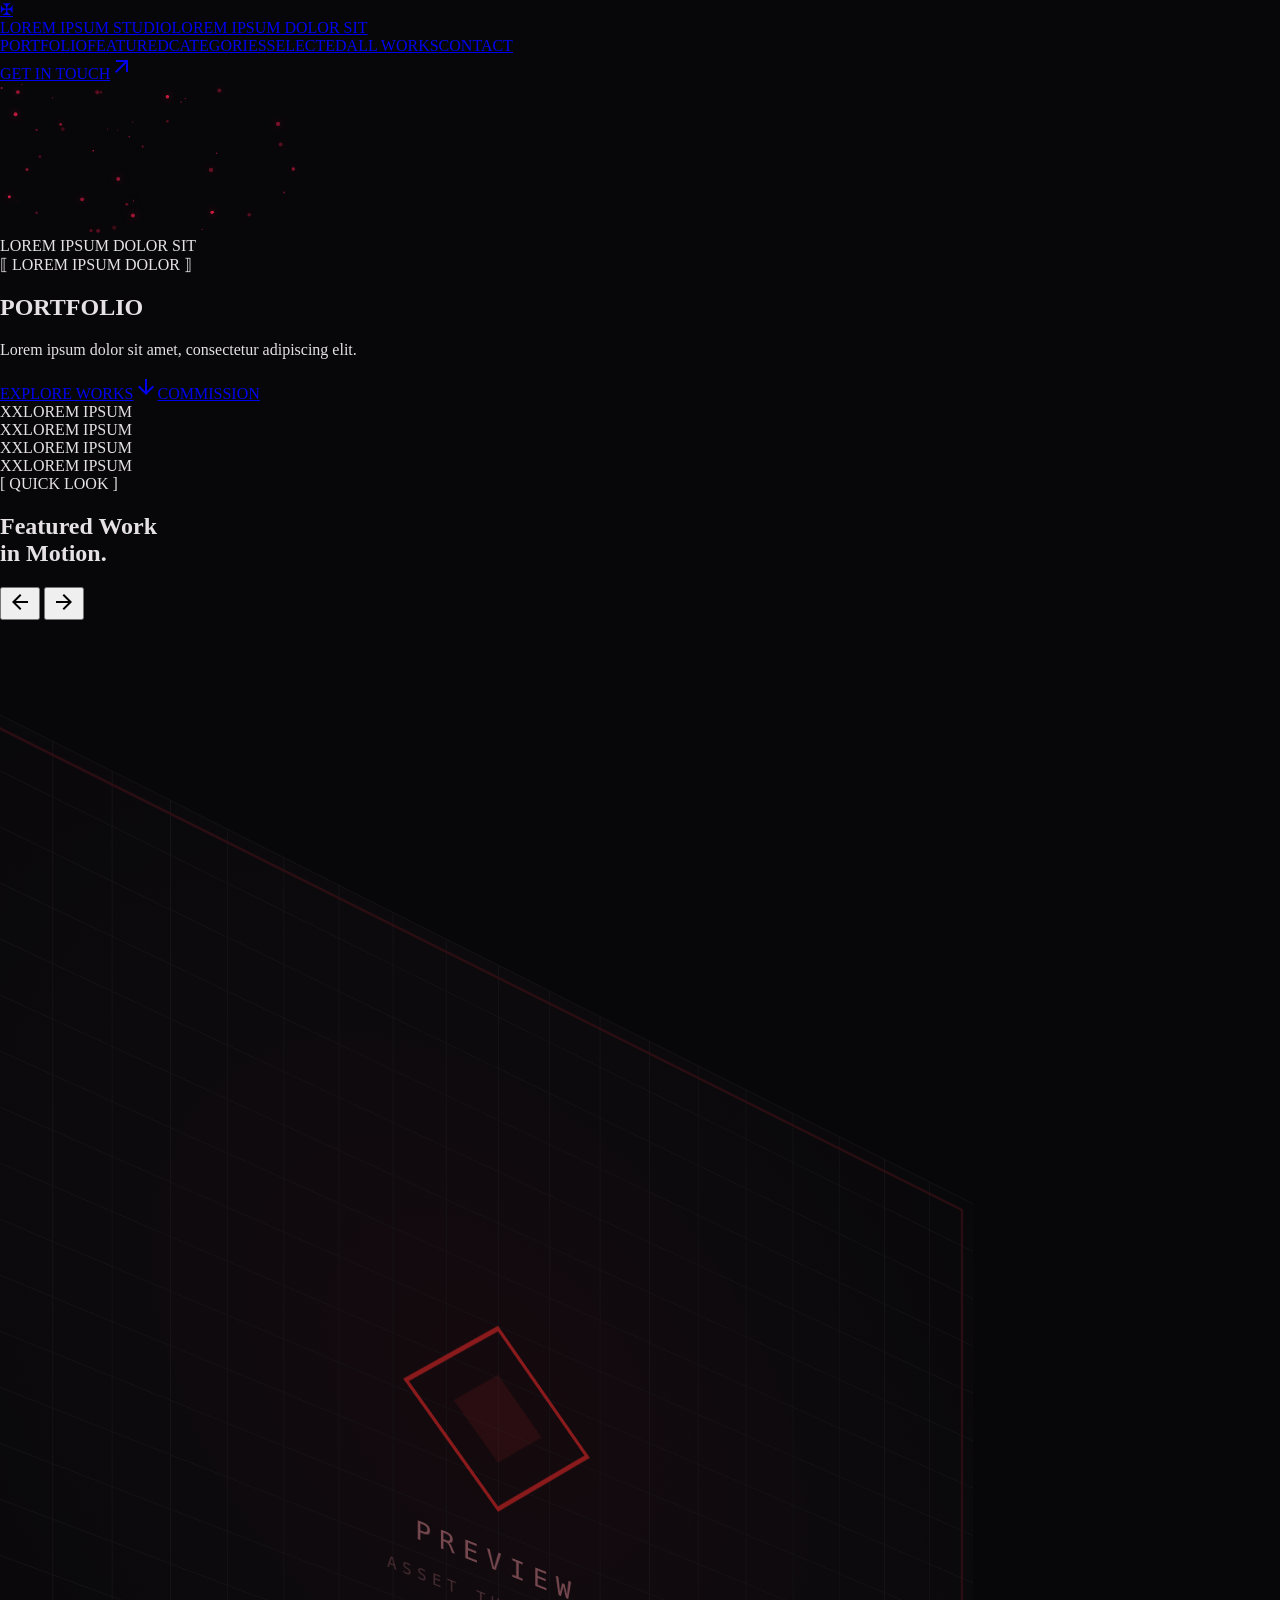
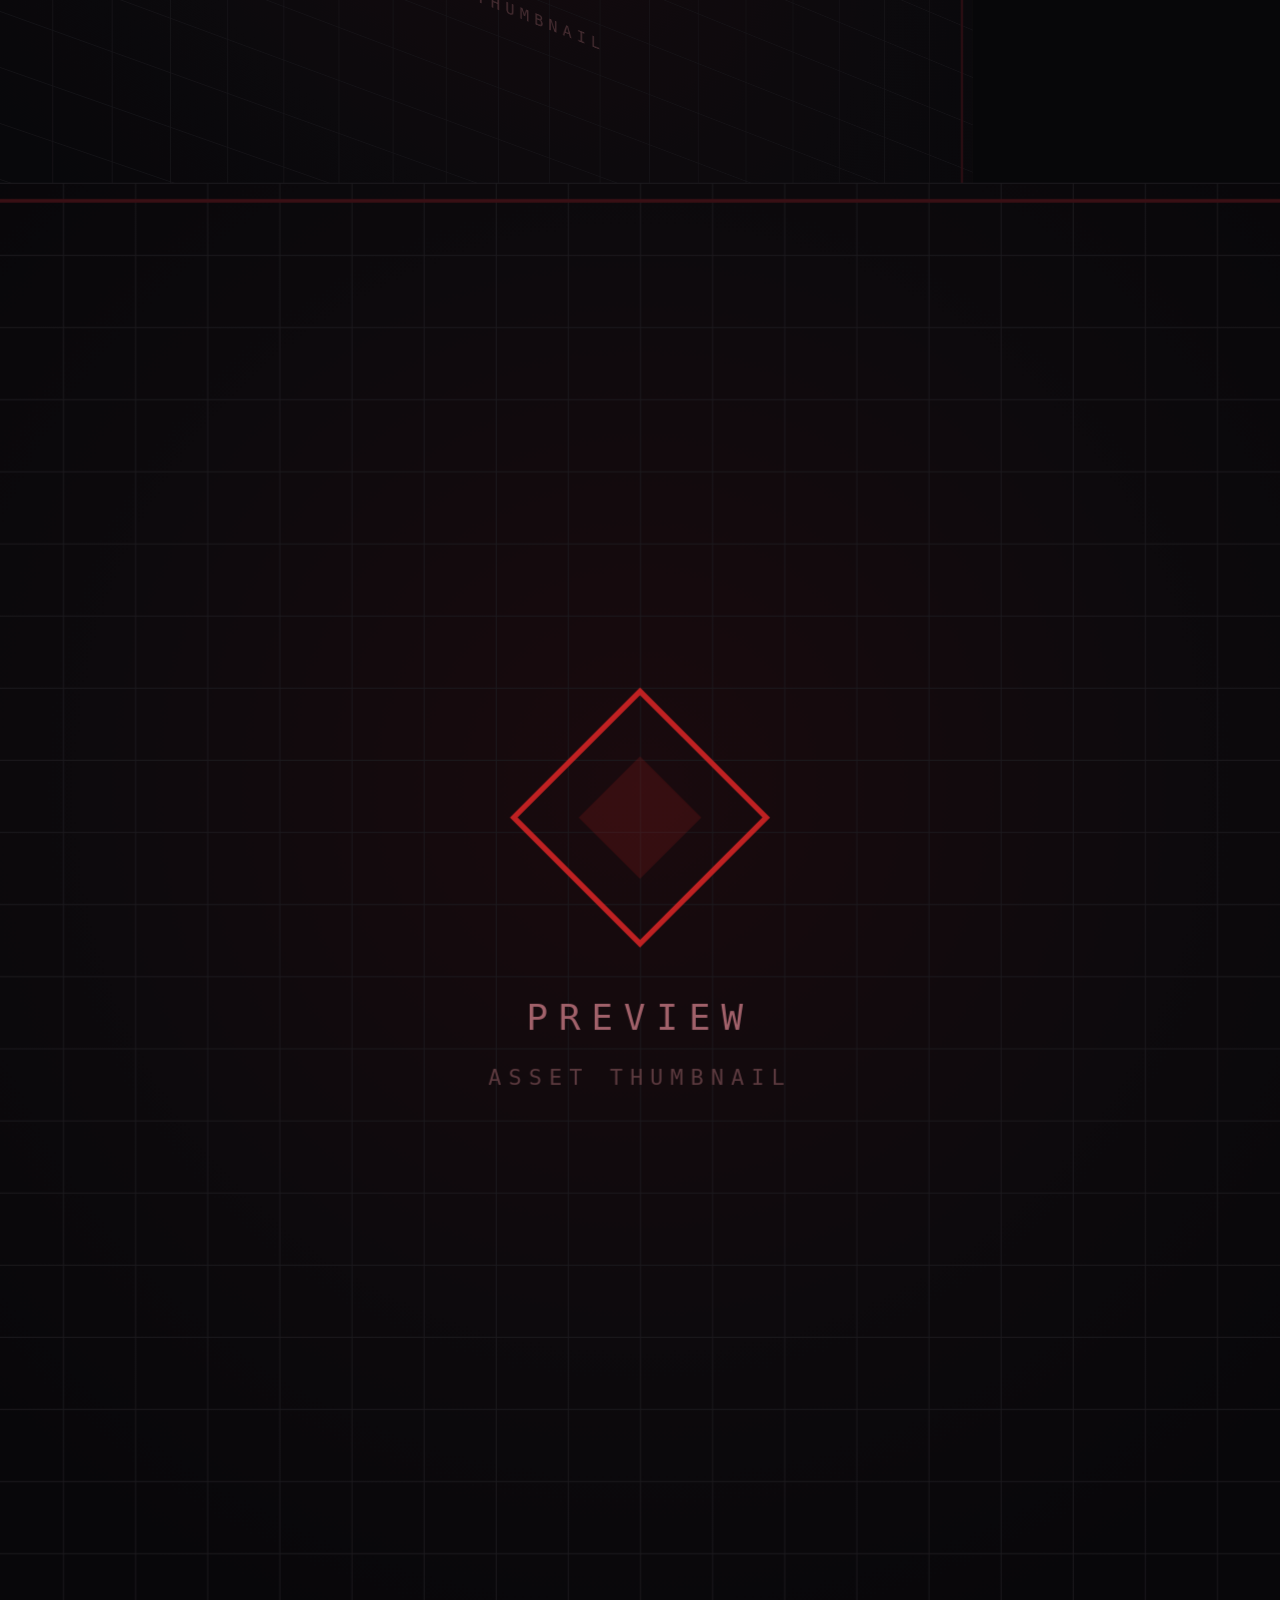
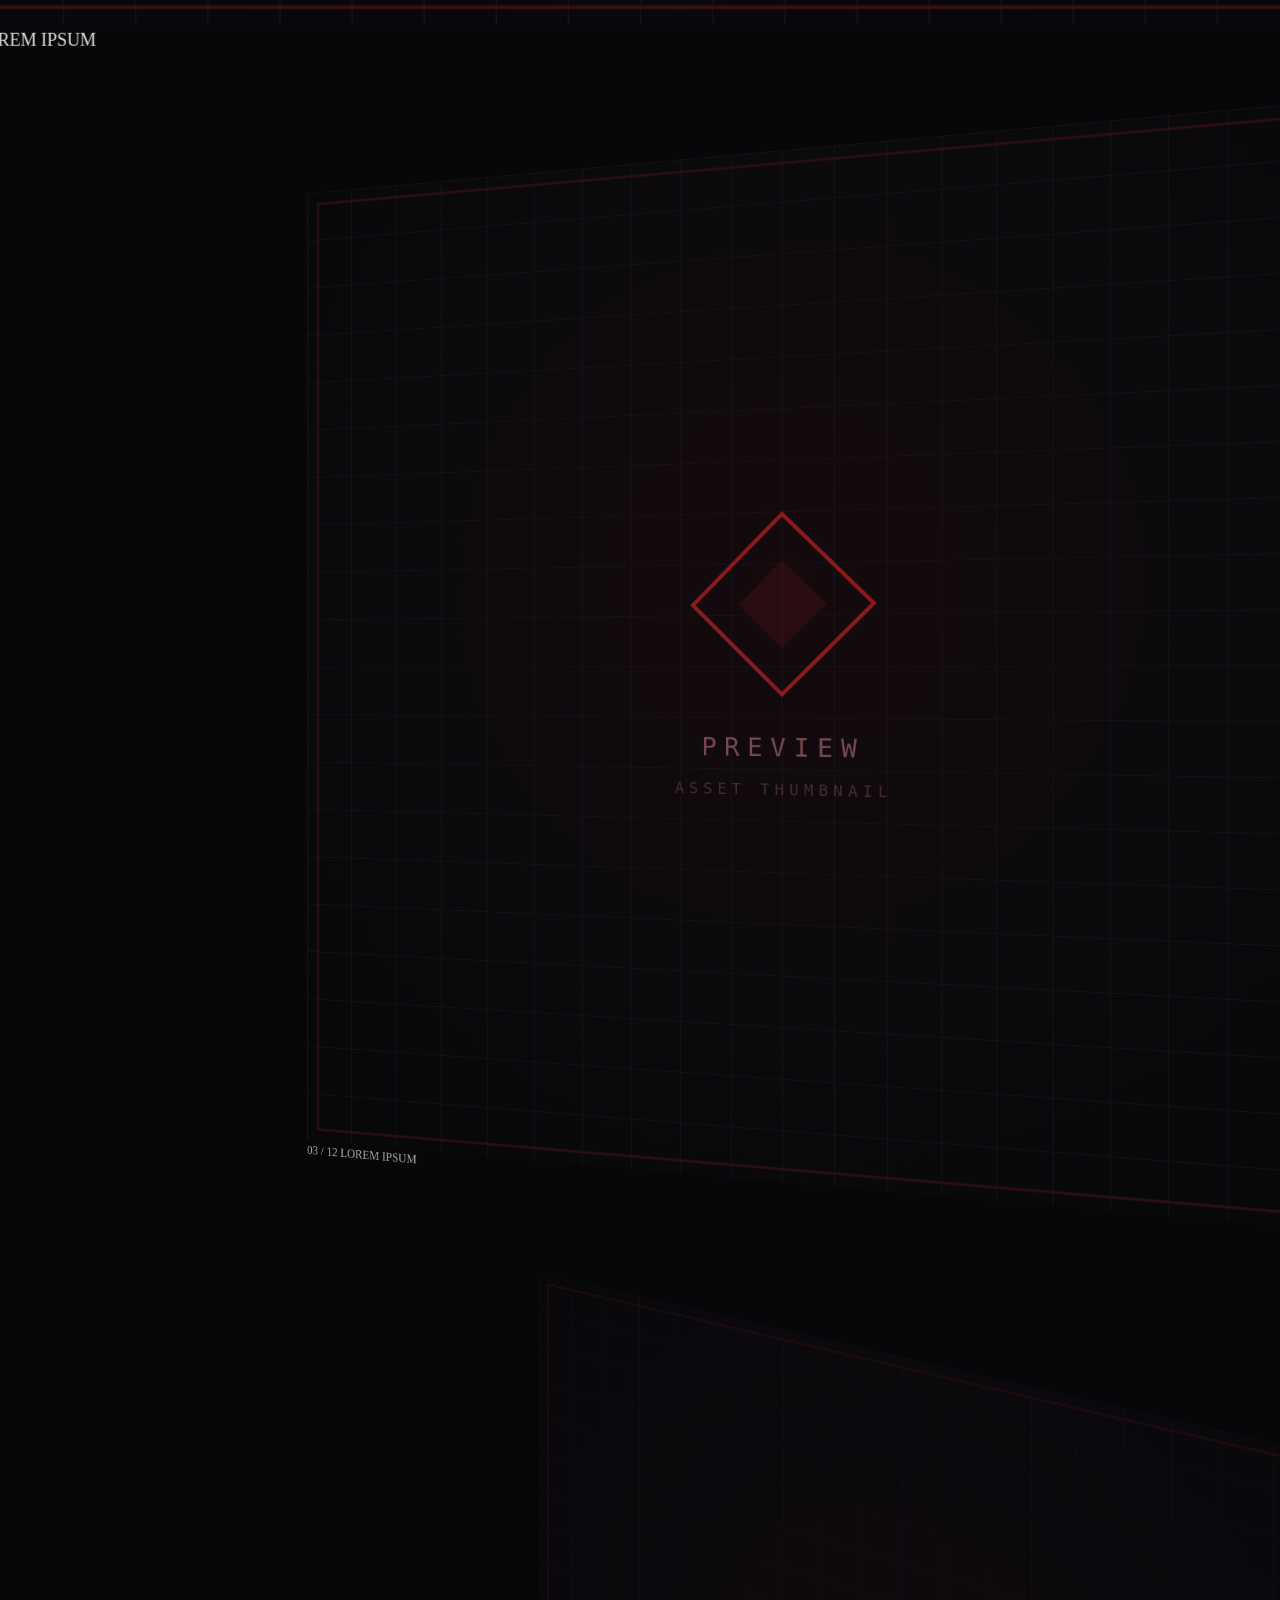
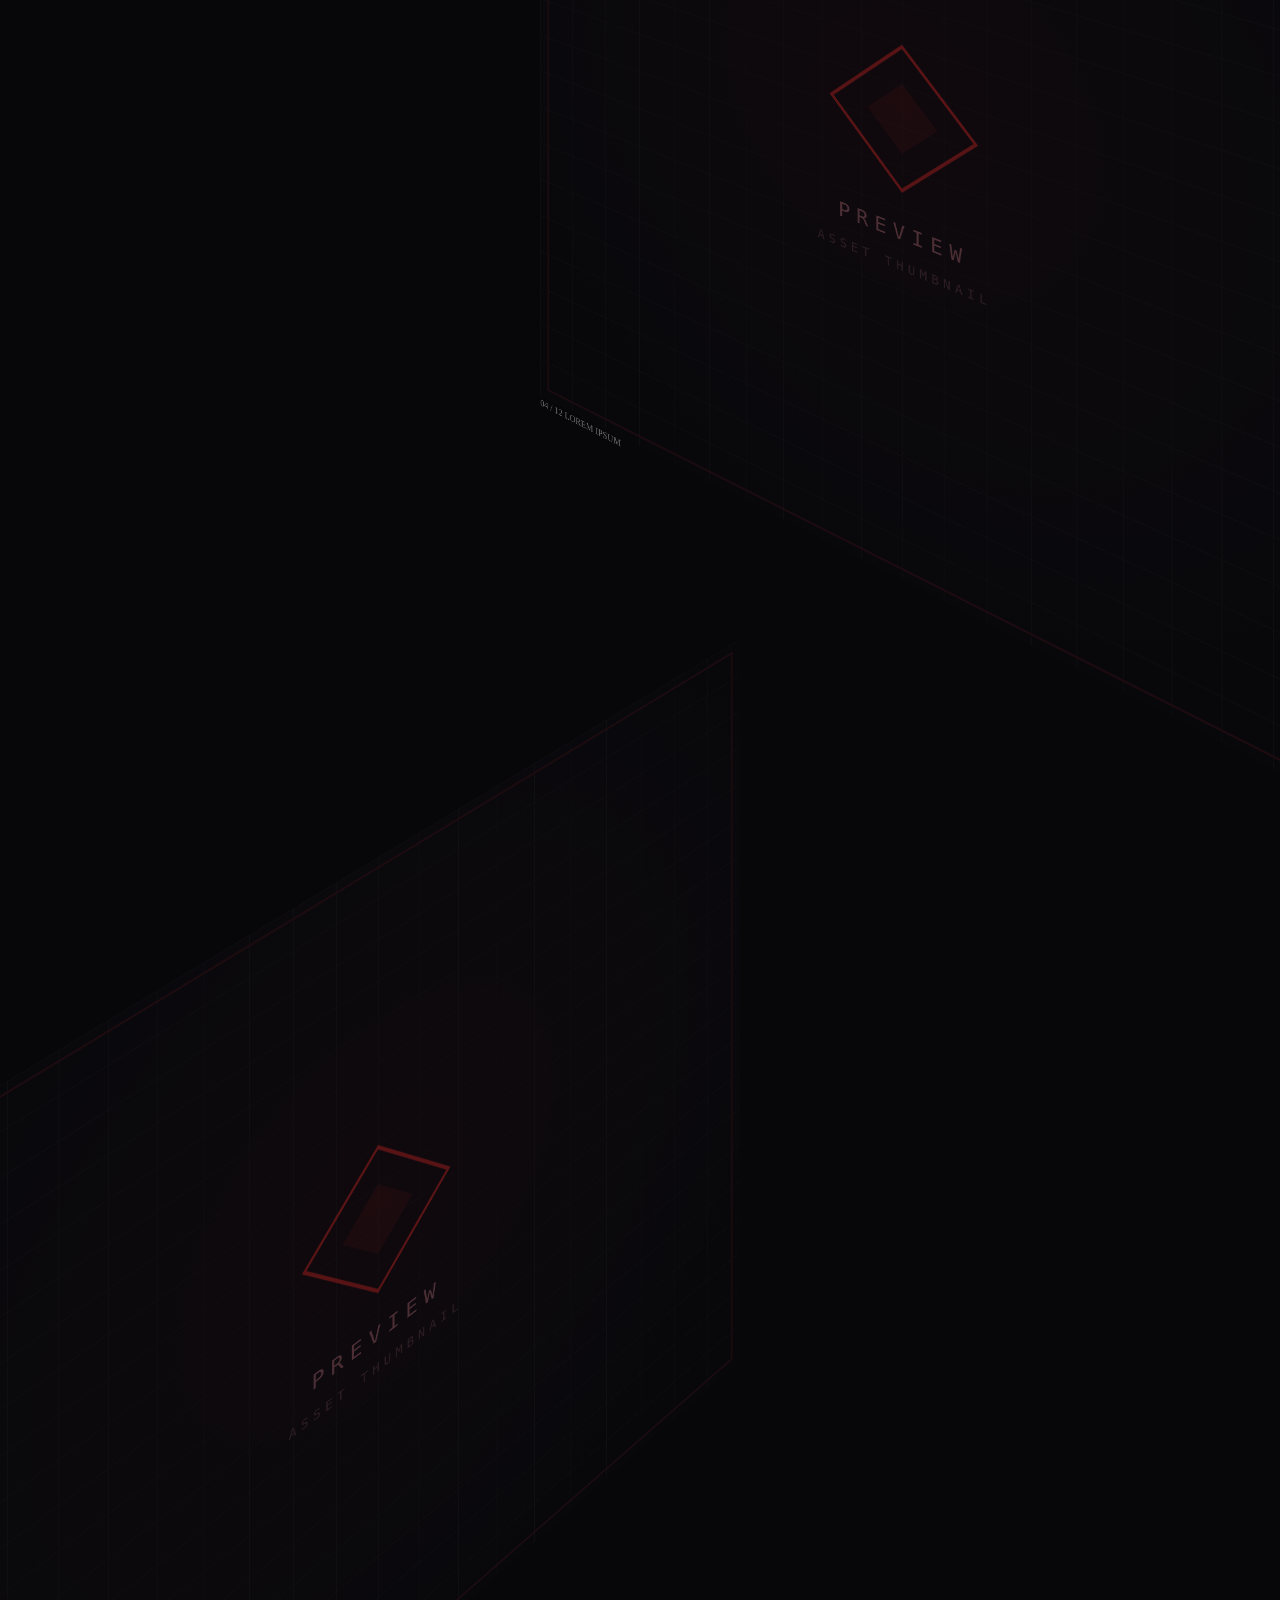
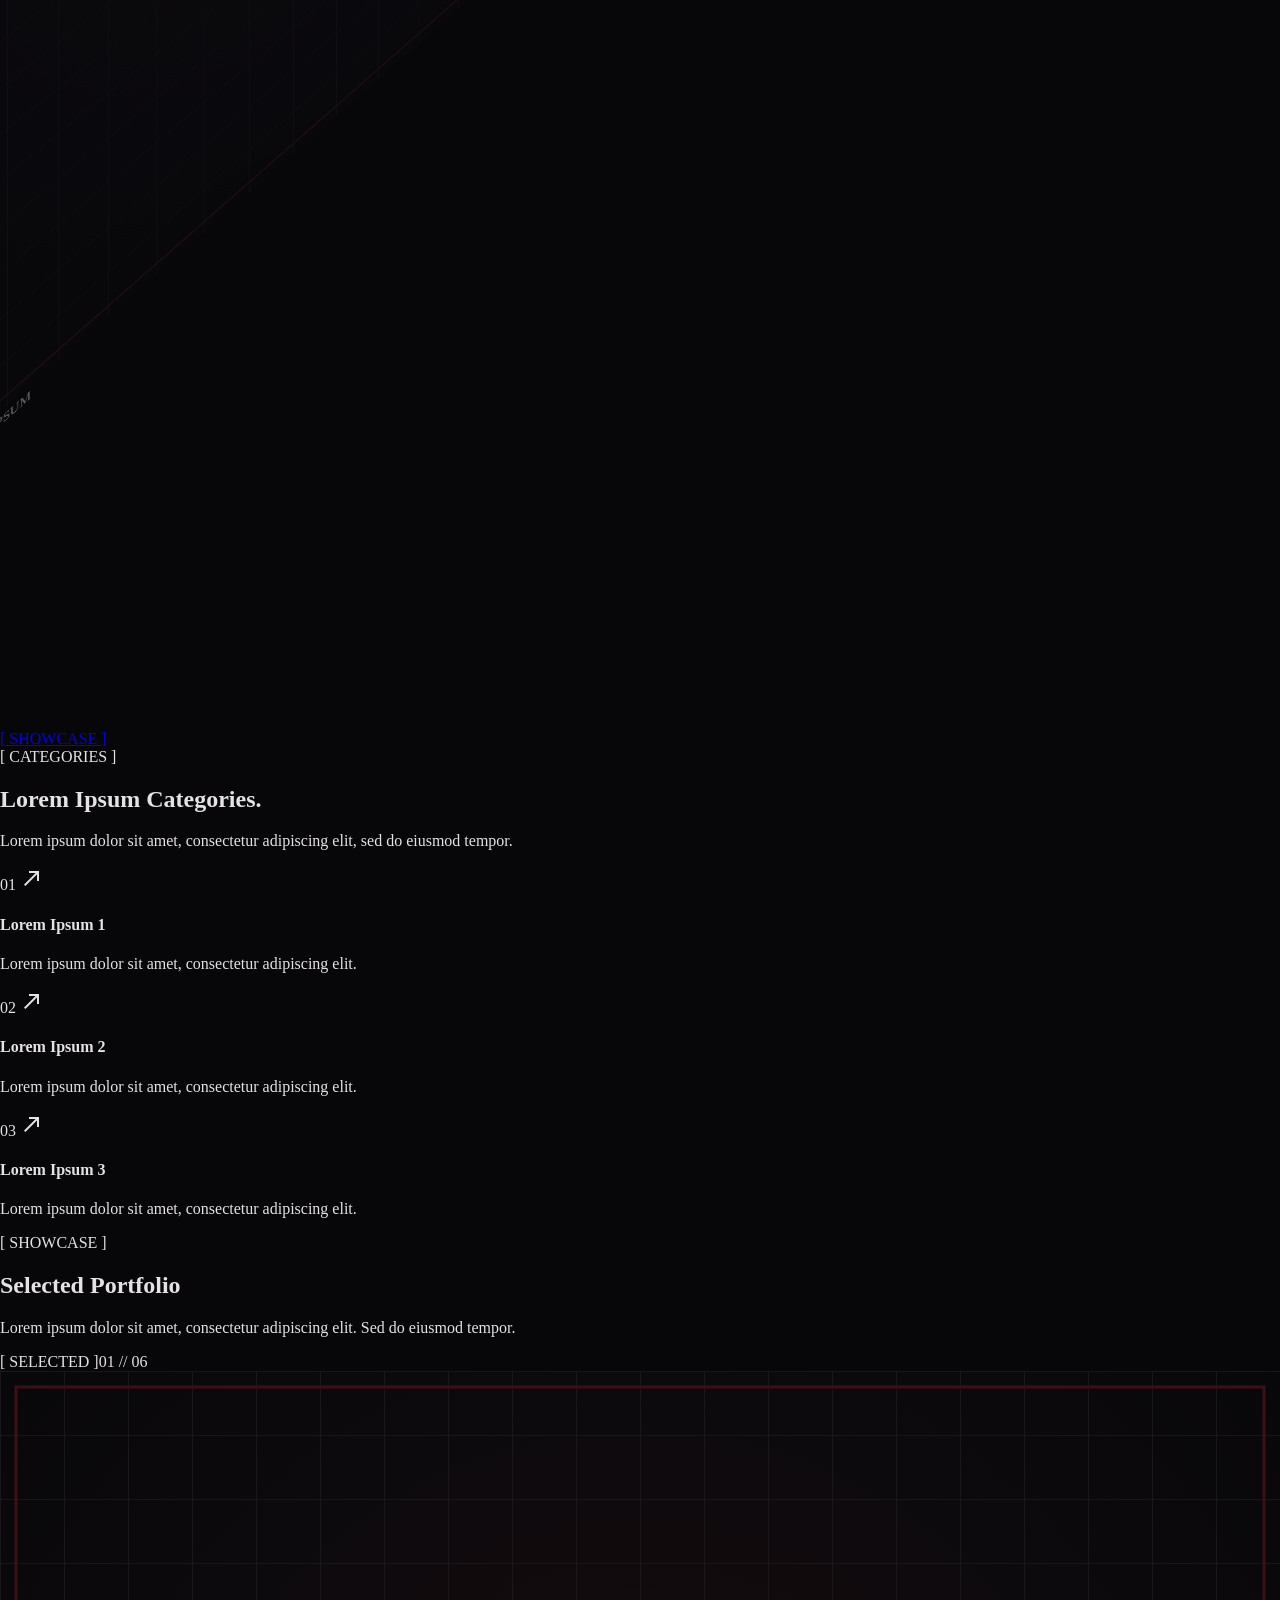
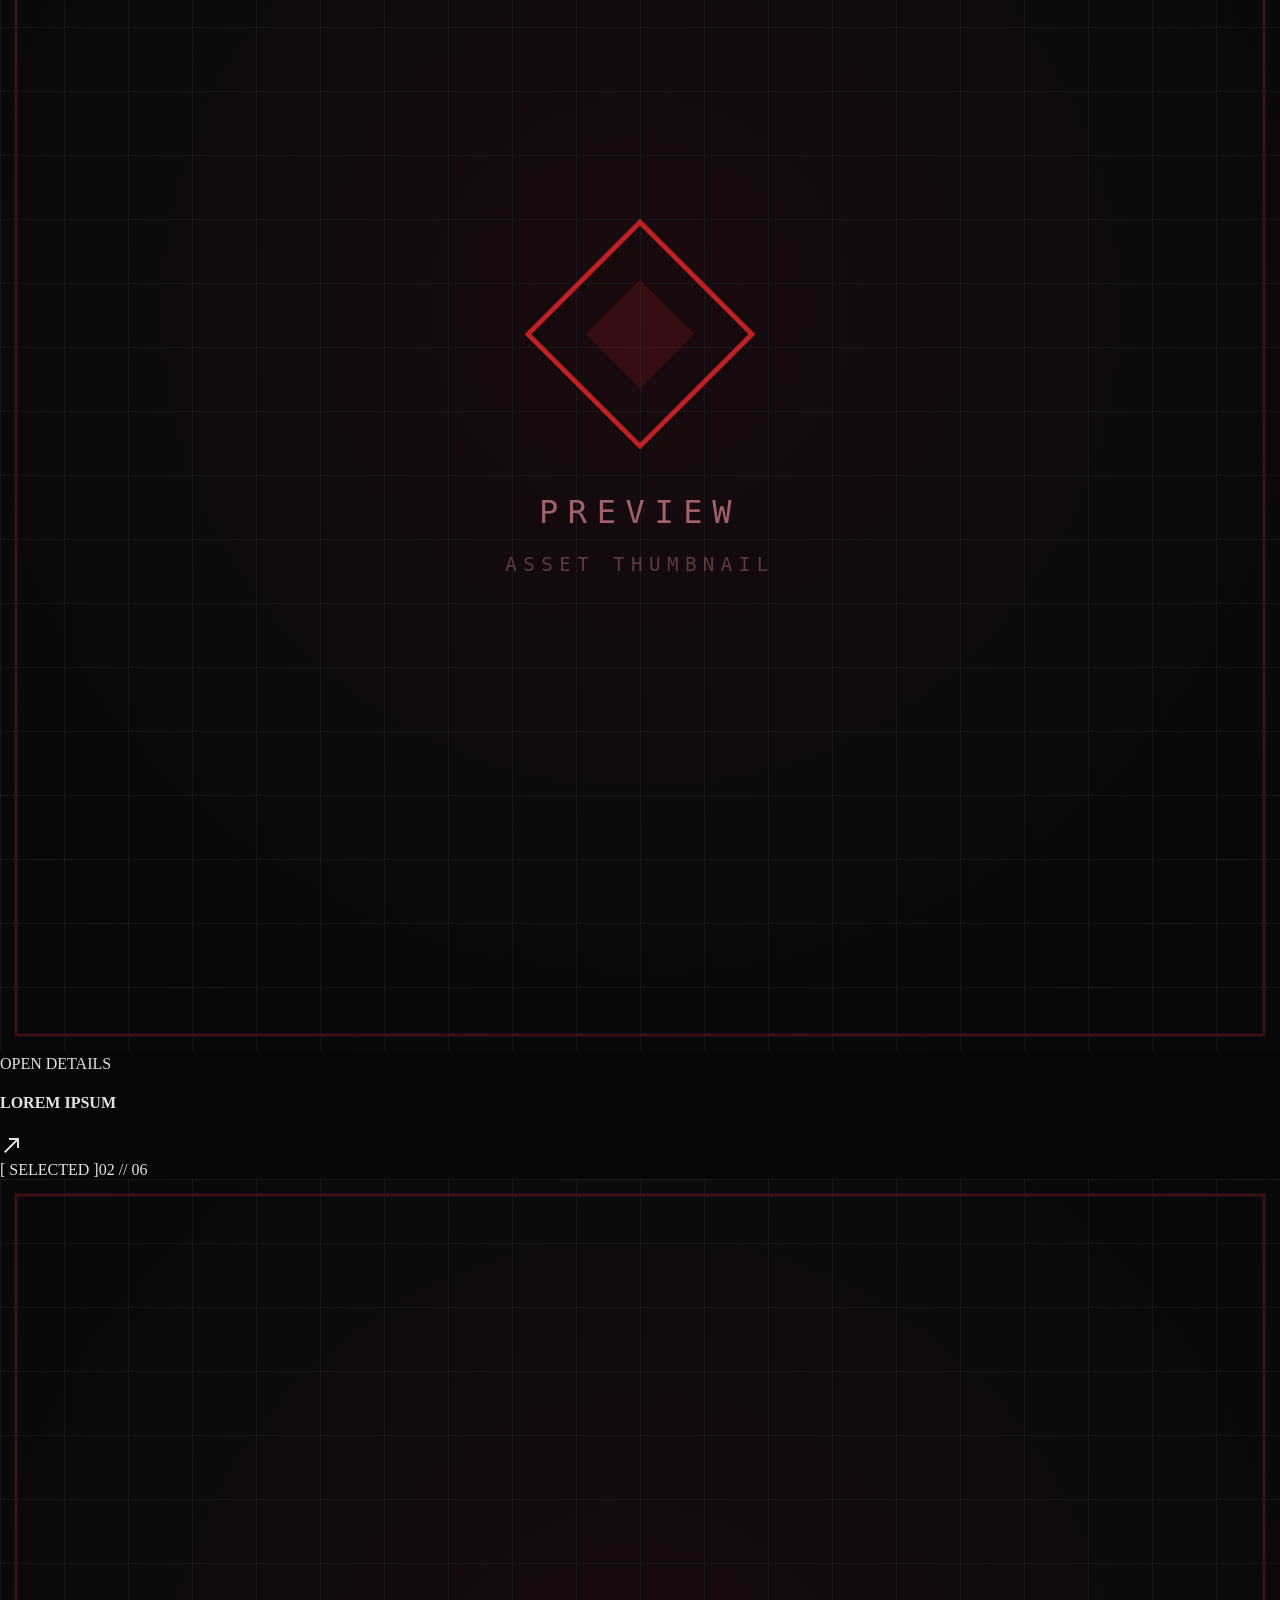
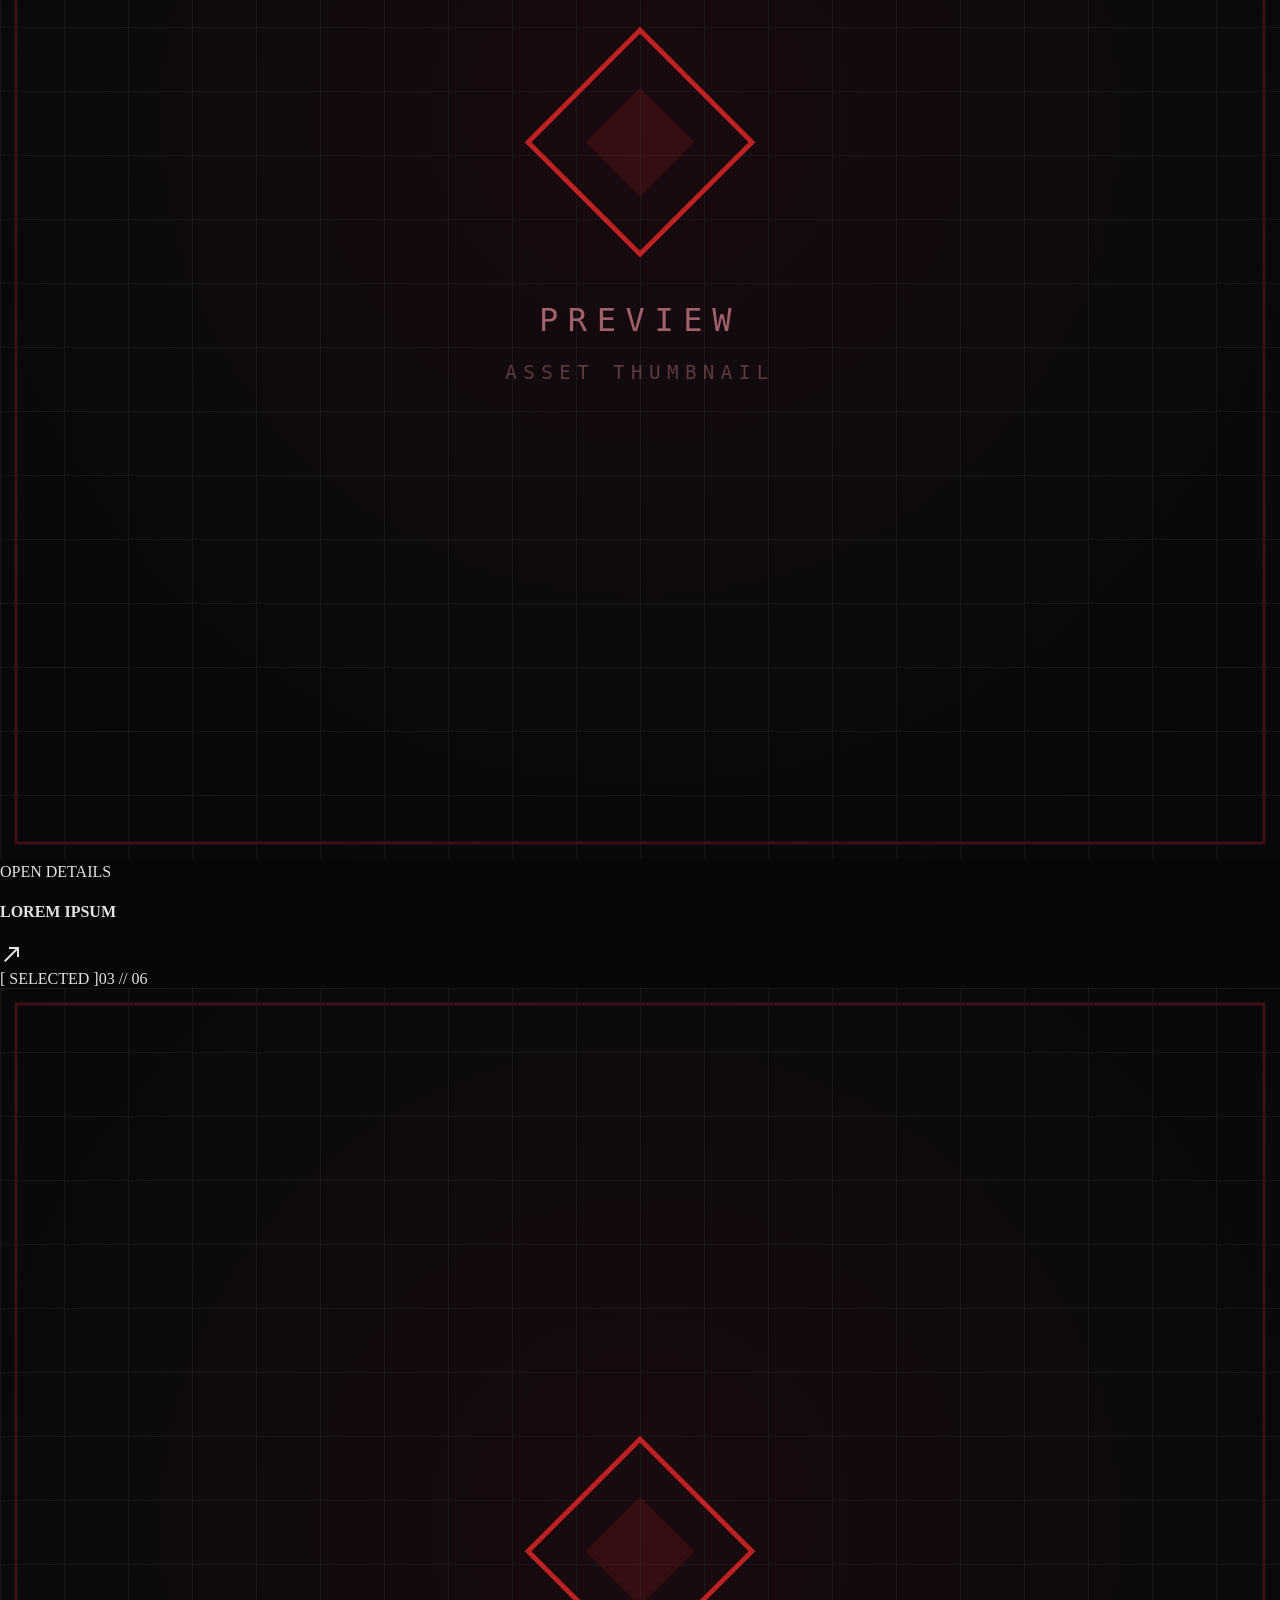
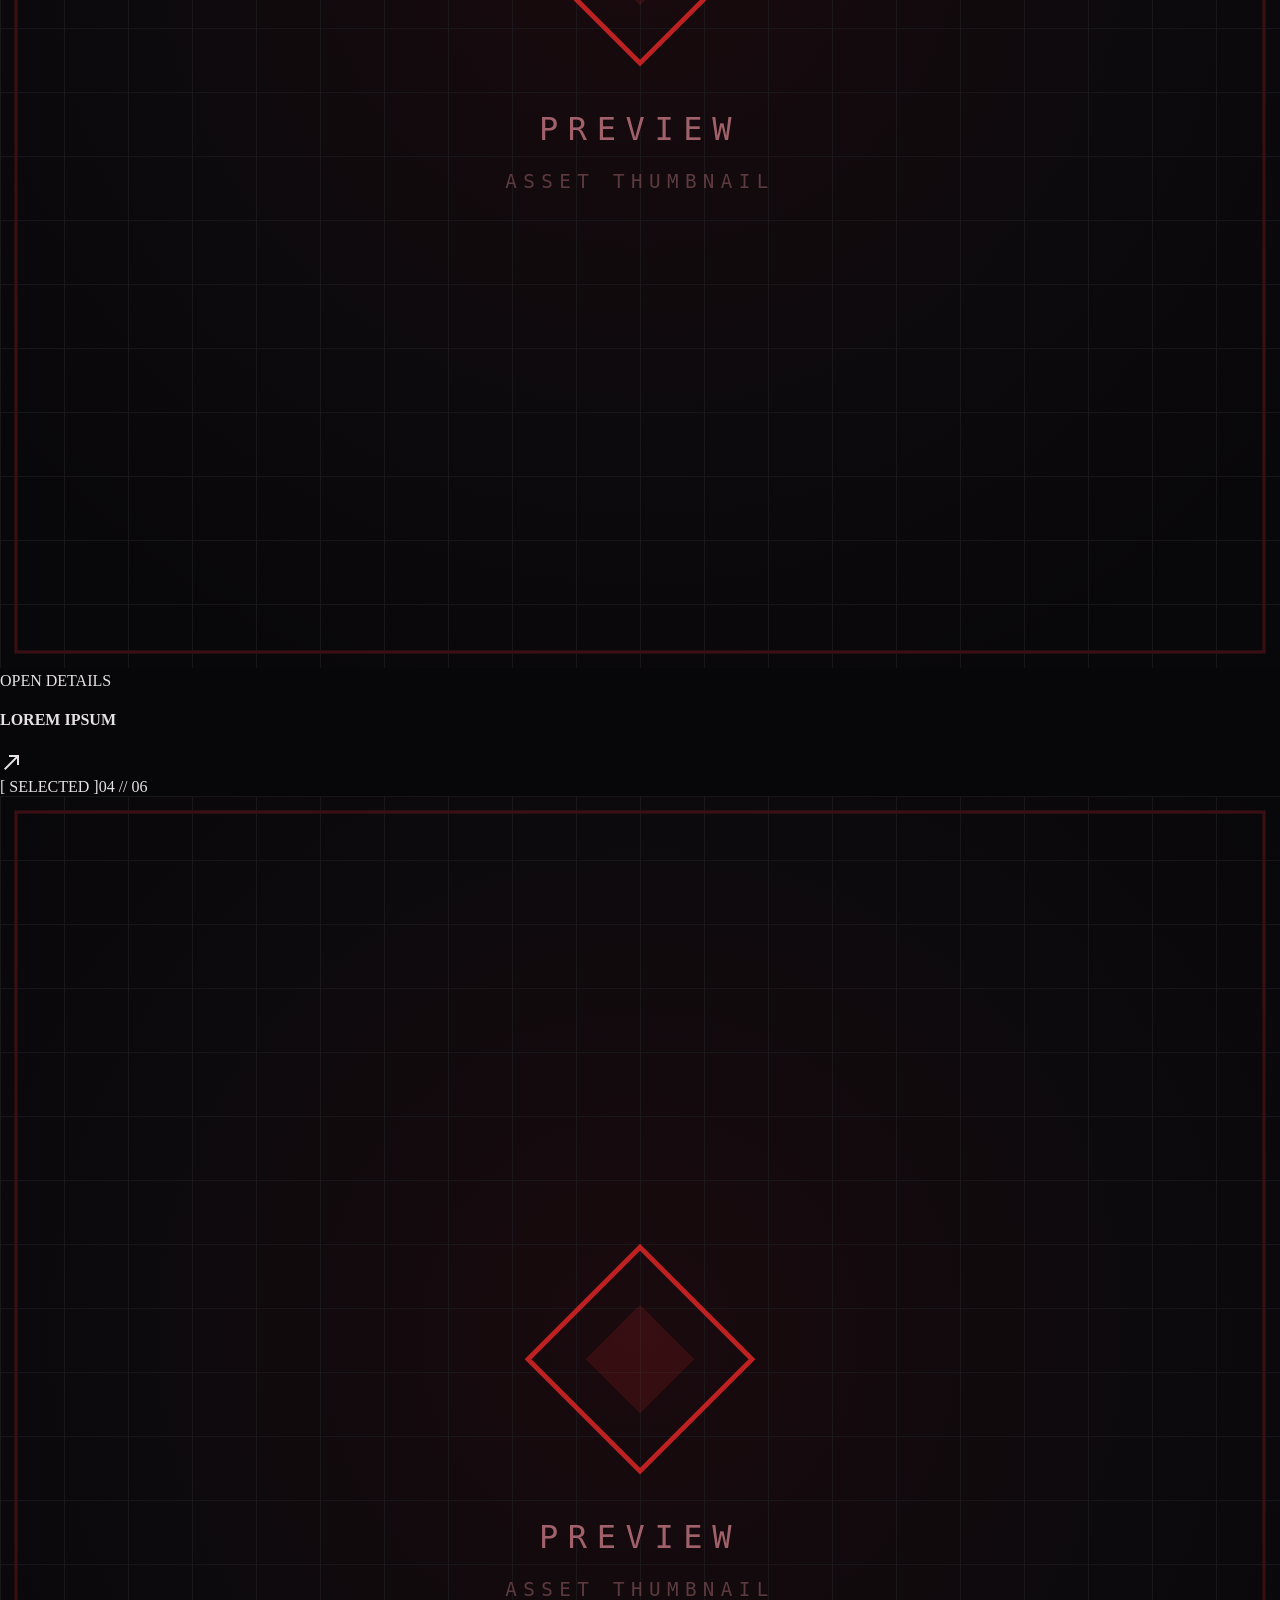
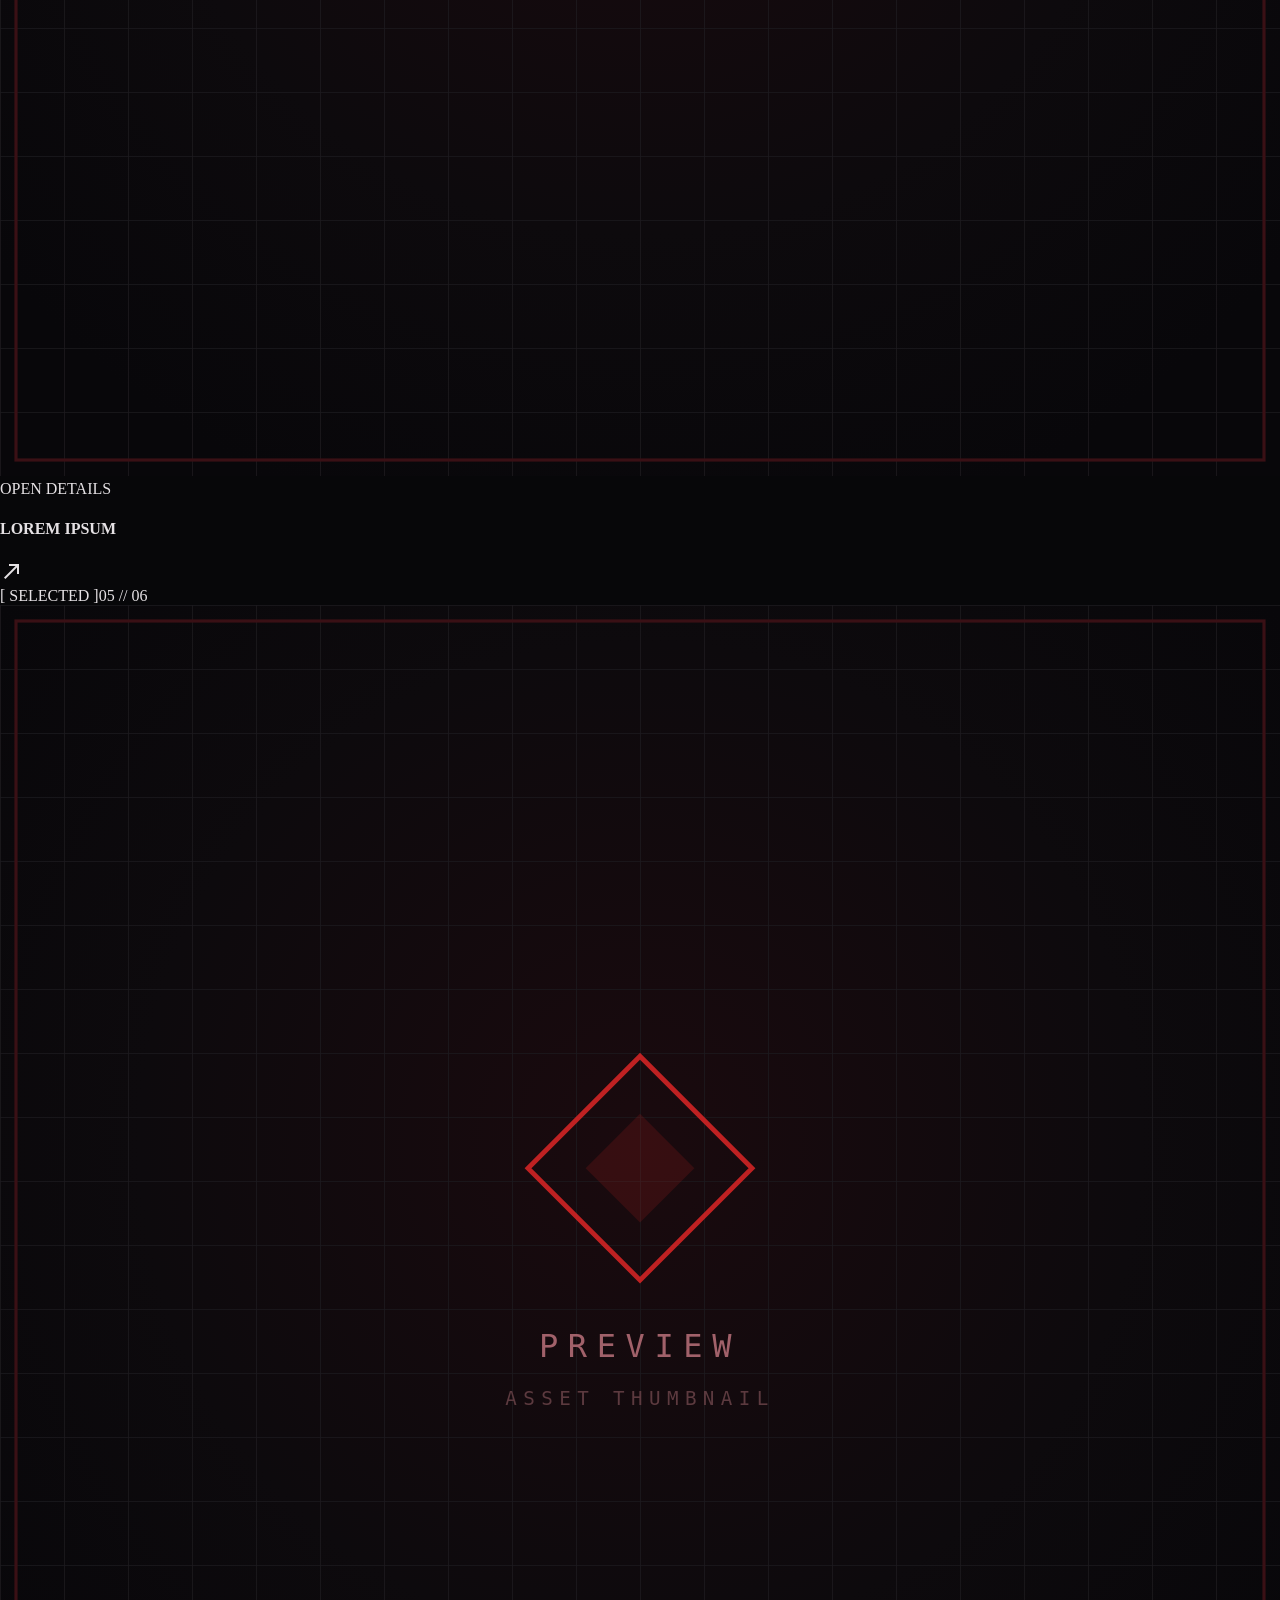
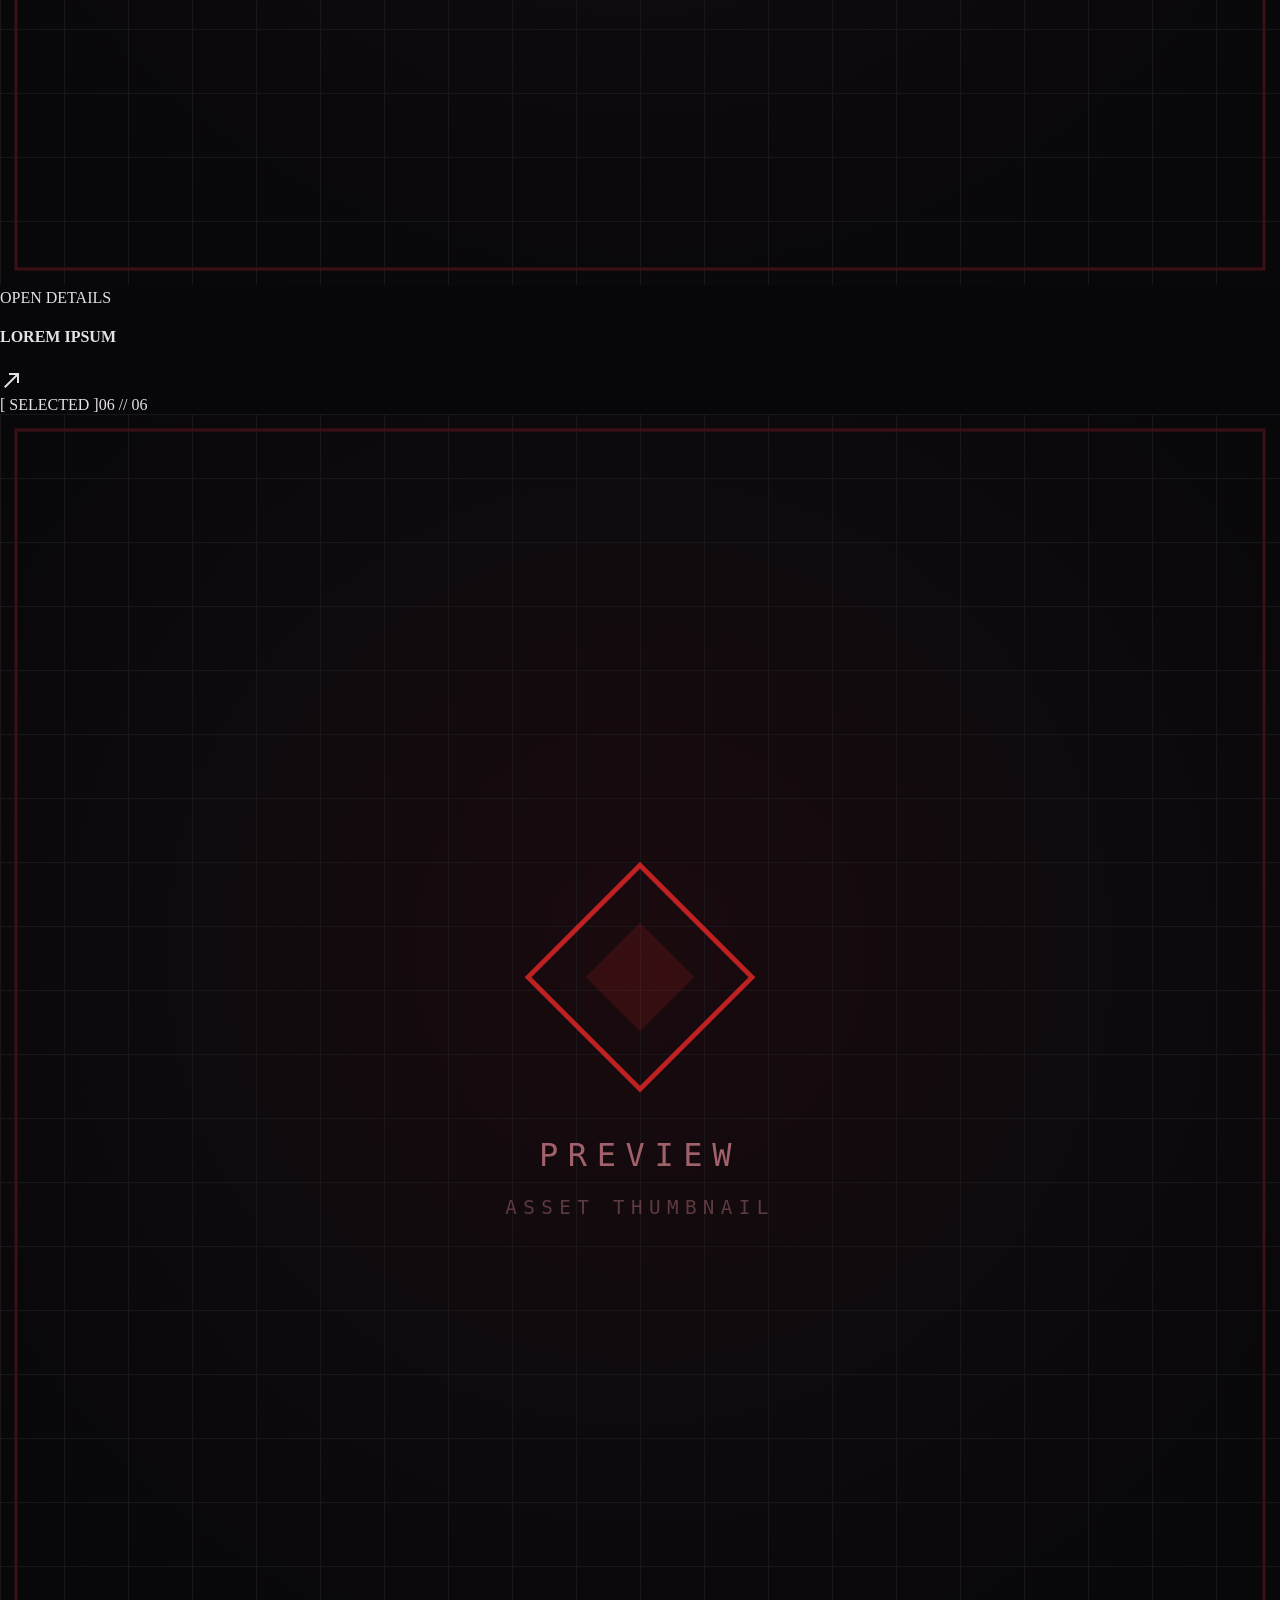
==== commit 160007b2: "Update all" ====
--- a/index.html
+++ b/index.html
@@ -128,7 +128,7 @@
 </head>
 <body class="bg-[#070709] font-body-md text-[#e5e1e4] antialiased selection:bg-[#991b1b] selection:text-[#fff]">
 <!-- Top Gothic Navigation Chrome -->
-<header id="site-header" class="fixed top-0 left-0 w-full z-50 bg-[#070709]/85 backdrop-blur-xl border-b border-red-950/60 transition-all duration-300"><div class="h-20 w-full px-margin-mobile md:px-8 lg:px-margin flex items-center justify-between gap-gutter max-w-7xl mx-auto"><div class="flex items-center gap-space-md"><a class="flex items-center gap-3 group" href="#"><div class="w-9 h-9 rounded bg-[#150a0d] border border-red-900/60 flex items-center justify-center text-red-500 shadow-[0_0_12px_rgba(225,29,72,0.3)] transition-transform duration-300 group-hover:scale-105 group-hover:border-red-600"><span class="font-headline-sm text-sm tracking-widest text-[#ff8a9a] font-bold">✠</span></div><div class="flex flex-col"><span class="font-headline-sm text-sm sm:text-base text-[#f4f4f5] tracking-widest uppercase font-bold group-hover:text-red-400 transition-colors">LOREM IPSUM STUDIO</span><span class="font-label-mono text-[9px] text-red-400/80 tracking-widest uppercase">LOREM IPSUM DOLOR SIT</span></div></a></div><nav class="hidden md:flex items-center gap-8"><a class="font-label-mono text-xs uppercase tracking-widest text-red-400 border-b border-red-500/80 pb-1 font-semibold" href="#">PORTFOLIO</a><a class="font-label-mono text-xs uppercase tracking-widest text-zinc-400 hover:text-red-400 transition-colors pb-1" href="#quick-look">FEATURED</a><a class="font-label-mono text-xs uppercase tracking-widest text-zinc-400 hover:text-red-400 transition-colors pb-1" href="#featured-work">SELECTED</a><a class="font-label-mono text-xs uppercase tracking-widest text-zinc-400 hover:text-red-400 transition-colors pb-1" href="#all-works">ALL WORKS</a><a class="font-label-mono text-xs uppercase tracking-widest text-zinc-400 hover:text-red-400 transition-colors pb-1" href="#contact-teaser">CONTACT</a></nav><div class="flex items-center gap-4"><a class="relative group overflow-hidden px-5 py-2.5 bg-[#170508] border border-red-800/60 rounded text-red-200 text-xs font-label-mono tracking-widest uppercase hover:text-white transition-all duration-300 shadow-[0_0_15px_rgba(225,29,72,0.2)] hover:shadow-[0_0_20px_rgba(225,29,72,0.4)]" href="#contact-teaser"><span class="relative z-10 flex items-center gap-2"><span class="w-1.5 h-1.5 rounded-full bg-red-500 animate-pulse"></span><span class="">GET IN TOUCH</span><span class="material-symbols-outlined text-[14px]">arrow_outward</span></span><div class="absolute inset-0 bg-gradient-to-r from-red-950 via-red-800 to-red-950 opacity-0 group-hover:opacity-100 transition-opacity duration-300 -z-0"></div></a></div></div></header>
+<header id="site-header" class="fixed top-0 left-0 w-full z-50 bg-[#070709]/85 backdrop-blur-xl border-b border-red-950/60 transition-all duration-300"><div class="h-20 w-full px-margin-mobile md:px-8 lg:px-margin flex items-center justify-between gap-gutter max-w-7xl mx-auto"><div class="flex items-center gap-space-md"><a class="flex items-center gap-3 group" href="#"><div class="w-9 h-9 rounded bg-[#150a0d] border border-red-900/60 flex items-center justify-center text-red-500 shadow-[0_0_12px_rgba(225,29,72,0.3)] transition-transform duration-300 group-hover:scale-105 group-hover:border-red-600"><span class="font-headline-sm text-sm tracking-widest text-[#ff8a9a] font-bold">✠</span></div><div class="flex flex-col"><span class="font-headline-sm text-sm sm:text-base text-[#f4f4f5] tracking-widest uppercase font-bold group-hover:text-red-400 transition-colors">LOREM IPSUM STUDIO</span><span class="font-label-mono text-[9px] text-red-400/80 tracking-widest uppercase">LOREM IPSUM DOLOR SIT</span></div></a></div><nav class="hidden md:flex items-center gap-8"><a class="font-label-mono text-xs uppercase tracking-widest text-red-400 border-b border-red-500/80 pb-1 font-semibold" href="#">PORTFOLIO</a><a class="font-label-mono text-xs uppercase tracking-widest text-zinc-400 hover:text-red-400 transition-colors pb-1" href="#quick-look">FEATURED</a><a class="font-label-mono text-xs uppercase tracking-widest text-zinc-400 hover:text-red-400 transition-colors pb-1" href="#categories">CATEGORIES</a><a class="font-label-mono text-xs uppercase tracking-widest text-zinc-400 hover:text-red-400 transition-colors pb-1" href="#featured-work">SELECTED</a><a class="font-label-mono text-xs uppercase tracking-widest text-zinc-400 hover:text-red-400 transition-colors pb-1" href="#all-works">ALL WORKS</a><a class="font-label-mono text-xs uppercase tracking-widest text-zinc-400 hover:text-red-400 transition-colors pb-1" href="#contact-teaser">CONTACT</a></nav><div class="flex items-center gap-4"><a class="relative group overflow-hidden px-5 py-2.5 bg-[#170508] border border-red-800/60 rounded text-red-200 text-xs font-label-mono tracking-widest uppercase hover:text-white transition-all duration-300 shadow-[0_0_15px_rgba(225,29,72,0.2)] hover:shadow-[0_0_20px_rgba(225,29,72,0.4)]" href="#contact-teaser"><span class="relative z-10 flex items-center gap-2"><span class="w-1.5 h-1.5 rounded-full bg-red-500 animate-pulse"></span><span class="">GET IN TOUCH</span><span class="material-symbols-outlined text-[14px]">arrow_outward</span></span><div class="absolute inset-0 bg-gradient-to-r from-red-950 via-red-800 to-red-950 opacity-0 group-hover:opacity-100 transition-opacity duration-300 -z-0"></div></a></div></div></header>
 <main id="site-main" class="w-full pt-20 bg-[#070709] min-h-screen relative overflow-hidden">
 <!-- Atmospheric Crimson Blood & Obsidian Glow Backdrop -->
 <div class="absolute top-0 right-1/4 w-[42rem] h-[42rem] bg-gradient-to-b from-red-950/25 via-[#35070f]/15 to-transparent rounded-full blur-[130px] pointer-events-none -z-10"></div>
@@ -226,6 +226,44 @@
 </div>
 </section>
 <!-- carousel init moved to consolidated boot script at end of body -->
+<!-- ========================================================================= -->
+<!-- CATEGORIES OVERVIEW (3-UP LOREM IPSUM PLACEHOLDER CARDS)                  -->
+<!-- ========================================================================= -->
+<section class="w-full px-margin-mobile md:px-8 lg:px-margin py-20 bg-[#080609] border-t border-b border-red-950/60" id="categories">
+<div class="max-w-7xl mx-auto flex flex-col gap-10">
+<div class="flex flex-col gap-3 pb-6 border-b border-red-950/60">
+<div><span class="inline-block px-3 py-1 rounded border border-red-900/50 bg-[#12080a] text-red-400 font-label-mono text-[11px] tracking-[0.2em] uppercase">[ CATEGORIES ]</span></div>
+<h2 class="font-headline-lg text-3xl sm:text-5xl text-[#f4f4f5] font-normal tracking-tight mt-1">Lorem Ipsum Categories.</h2>
+<p class="font-body-md text-zinc-400 text-sm sm:text-base font-light max-w-3xl leading-relaxed">Lorem ipsum dolor sit amet, consectetur adipiscing elit, sed do eiusmod tempor.</p>
+</div>
+<div class="grid grid-cols-1 md:grid-cols-3 gap-6" id="categories-grid">
+<div class="group relative bg-[#0c090c] border border-red-950/60 hover:border-red-600/60 rounded-xl overflow-hidden p-6 flex flex-col gap-4 transition-all duration-300 crimson-glow-hover">
+<div class="flex items-center justify-between">
+<span class="font-label-mono text-[11px] text-red-400/80 uppercase tracking-widest">01</span>
+<span class="material-symbols-outlined text-[16px] text-zinc-500 group-hover:text-red-400 group-hover:translate-x-1 transition-all">north_east</span>
+</div>
+<h4 class="font-headline-sm text-lg text-[#f4f4f5] font-bold uppercase tracking-wider group-hover:text-red-400 transition-colors">Lorem Ipsum 1</h4>
+<p class="font-body-md text-zinc-400 text-sm font-light leading-relaxed">Lorem ipsum dolor sit amet, consectetur adipiscing elit.</p>
+</div>
+<div class="group relative bg-[#0c090c] border border-red-950/60 hover:border-red-600/60 rounded-xl overflow-hidden p-6 flex flex-col gap-4 transition-all duration-300 crimson-glow-hover">
+<div class="flex items-center justify-between">
+<span class="font-label-mono text-[11px] text-red-400/80 uppercase tracking-widest">02</span>
+<span class="material-symbols-outlined text-[16px] text-zinc-500 group-hover:text-red-400 group-hover:translate-x-1 transition-all">north_east</span>
+</div>
+<h4 class="font-headline-sm text-lg text-[#f4f4f5] font-bold uppercase tracking-wider group-hover:text-red-400 transition-colors">Lorem Ipsum 2</h4>
+<p class="font-body-md text-zinc-400 text-sm font-light leading-relaxed">Lorem ipsum dolor sit amet, consectetur adipiscing elit.</p>
+</div>
+<div class="group relative bg-[#0c090c] border border-red-950/60 hover:border-red-600/60 rounded-xl overflow-hidden p-6 flex flex-col gap-4 transition-all duration-300 crimson-glow-hover">
+<div class="flex items-center justify-between">
+<span class="font-label-mono text-[11px] text-red-400/80 uppercase tracking-widest">03</span>
+<span class="material-symbols-outlined text-[16px] text-zinc-500 group-hover:text-red-400 group-hover:translate-x-1 transition-all">north_east</span>
+</div>
+<h4 class="font-headline-sm text-lg text-[#f4f4f5] font-bold uppercase tracking-wider group-hover:text-red-400 transition-colors">Lorem Ipsum 3</h4>
+<p class="font-body-md text-zinc-400 text-sm font-light leading-relaxed">Lorem ipsum dolor sit amet, consectetur adipiscing elit.</p>
+</div>
+</div>
+</div>
+</section>
 <!-- CURATED CASE STUDIES (MAJOR WORKS) -->
 <section class="w-full px-margin-mobile md:px-8 lg:px-margin py-24" id="featured-work"><div class="max-w-7xl mx-auto flex flex-col gap-10"><div class="flex flex-col gap-3 pb-6 border-b border-red-950/60"><div><span class="inline-block px-3 py-1 rounded border border-red-900/50 bg-[#12080a] text-red-400 font-label-mono text-[11px] tracking-[0.2em] uppercase">[ SHOWCASE ]</span></div><h2 class="font-headline-lg text-3xl sm:text-5xl text-[#f4f4f5] font-normal tracking-tight mt-1">Selected Portfolio</h2><p class="font-body-md text-zinc-400 text-sm sm:text-base font-light max-w-3xl leading-relaxed">Lorem ipsum dolor sit amet, consectetur adipiscing elit. Sed do eiusmod tempor.</p></div><div class="grid grid-cols-1 md:grid-cols-2 lg:grid-cols-3 gap-6"><div class="group relative bg-[#0c090c] border border-red-950/60 hover:border-red-600/60 rounded-xl overflow-hidden p-5 flex flex-col justify-between transition-all duration-300 crimson-glow-hover"><div class="flex items-center justify-between pb-3"><span class="font-label-mono text-[10px] text-zinc-500 uppercase tracking-widest">[ SELECTED ]</span><span class="font-label-mono text-[10px] text-red-400/80 uppercase">01 // 06</span></div><div class="w-full aspect-square relative my-3 overflow-hidden rounded-lg bg-black/40 flex items-center justify-center"><img src="assets/placeholder-thumbnail.svg" alt="LOREM IPSUM" class="w-full h-full object-cover group-hover:scale-105 transition-transform duration-500"></div><div class="pt-4 border-t border-red-950/40 flex flex-col gap-1"><span class="font-label-mono text-[10px] text-zinc-500 tracking-wider uppercase">OPEN DETAILS</span><div class="flex items-center justify-between"><h4 class="font-headline-sm text-base text-[#f4f4f5] font-bold uppercase tracking-wider group-hover:text-red-400 transition-colors">LOREM IPSUM</h4><span class="material-symbols-outlined text-[16px] text-zinc-500 group-hover:text-red-400 group-hover:translate-x-1 transition-all">north_east</span></div></div></div><div class="group relative bg-[#0c090c] border border-red-950/60 hover:border-red-600/60 rounded-xl overflow-hidden p-5 flex flex-col justify-between transition-all duration-300 crimson-glow-hover"><div class="flex items-center justify-between pb-3"><span class="font-label-mono text-[10px] text-zinc-500 uppercase tracking-widest">[ SELECTED ]</span><span class="font-label-mono text-[10px] text-red-400/80 uppercase">02 // 06</span></div><div class="w-full aspect-square relative my-3 overflow-hidden rounded-lg bg-black/40 flex items-center justify-center"><img src="assets/placeholder-thumbnail.svg" alt="VOID REAPER FLAIL" class="w-full h-full object-cover group-hover:scale-105 transition-transform duration-500"></div><div class="pt-4 border-t border-red-950/40 flex flex-col gap-1"><span class="font-label-mono text-[10px] text-zinc-500 tracking-wider uppercase">OPEN DETAILS</span><div class="flex items-center justify-between"><h4 class="font-headline-sm text-base text-[#f4f4f5] font-bold uppercase tracking-wider group-hover:text-red-400 transition-colors">LOREM IPSUM</h4><span class="material-symbols-outlined text-[16px] text-zinc-500 group-hover:text-red-400 group-hover:translate-x-1 transition-all">north_east</span></div></div></div><div class="group relative bg-[#0c090c] border border-red-950/60 hover:border-red-600/60 rounded-xl overflow-hidden p-5 flex flex-col justify-between transition-all duration-300 crimson-glow-hover"><div class="flex items-center justify-between pb-3"><span class="font-label-mono text-[10px] text-zinc-500 uppercase tracking-widest">[ SELECTED ]</span><span class="font-label-mono text-[10px] text-red-400/80 uppercase">03 // 06</span></div><div class="w-full aspect-square relative my-3 overflow-hidden rounded-lg bg-black/40 flex items-center justify-center"><img src="assets/placeholder-thumbnail.svg" alt="LOREM IPSUM" class="w-full h-full object-cover group-hover:scale-105 transition-transform duration-500"></div><div class="pt-4 border-t border-red-950/40 flex flex-col gap-1"><span class="font-label-mono text-[10px] text-zinc-500 tracking-wider uppercase">OPEN DETAILS</span><div class="flex items-center justify-between"><h4 class="font-headline-sm text-base text-[#f4f4f5] font-bold uppercase tracking-wider group-hover:text-red-400 transition-colors">LOREM IPSUM</h4><span class="material-symbols-outlined text-[16px] text-zinc-500 group-hover:text-red-400 group-hover:translate-x-1 transition-all">north_east</span></div></div></div><div class="group relative bg-[#0c090c] border border-red-950/60 hover:border-red-600/60 rounded-xl overflow-hidden p-5 flex flex-col justify-between transition-all duration-300 crimson-glow-hover"><div class="flex items-center justify-between pb-3"><span class="font-label-mono text-[10px] text-zinc-500 uppercase tracking-widest">[ SELECTED ]</span><span class="font-label-mono text-[10px] text-red-400/80 uppercase">04 // 06</span></div><div class="w-full aspect-square relative my-3 overflow-hidden rounded-lg bg-black/40 flex items-center justify-center"><img src="assets/placeholder-thumbnail.svg" alt="LOREM IPSUM" class="w-full h-full object-cover group-hover:scale-105 transition-transform duration-500"></div><div class="pt-4 border-t border-red-950/40 flex flex-col gap-1"><span class="font-label-mono text-[10px] text-zinc-500 tracking-wider uppercase">OPEN DETAILS</span><div class="flex items-center justify-between"><h4 class="font-headline-sm text-base text-[#f4f4f5] font-bold uppercase tracking-wider group-hover:text-red-400 transition-colors">LOREM IPSUM</h4><span class="material-symbols-outlined text-[16px] text-zinc-500 group-hover:text-red-400 group-hover:translate-x-1 transition-all">north_east</span></div></div></div><div class="group relative bg-[#0c090c] border border-red-950/60 hover:border-red-600/60 rounded-xl overflow-hidden p-5 flex flex-col justify-between transition-all duration-300 crimson-glow-hover"><div class="flex items-center justify-between pb-3"><span class="font-label-mono text-[10px] text-zinc-500 uppercase tracking-widest">[ SELECTED ]</span><span class="font-label-mono text-[10px] text-red-400/80 uppercase">05 // 06</span></div><div class="w-full aspect-square relative my-3 overflow-hidden rounded-lg bg-black/40 flex items-center justify-center"><img src="assets/placeholder-thumbnail.svg" alt="LOREM IPSUM" class="w-full h-full object-cover group-hover:scale-105 transition-transform duration-500"></div><div class="pt-4 border-t border-red-950/40 flex flex-col gap-1"><span class="font-label-mono text-[10px] text-zinc-500 tracking-wider uppercase">OPEN DETAILS</span><div class="flex items-center justify-between"><h4 class="font-headline-sm text-base text-[#f4f4f5] font-bold uppercase tracking-wider group-hover:text-red-400 transition-colors">LOREM IPSUM</h4><span class="material-symbols-outlined text-[16px] text-zinc-500 group-hover:text-red-400 group-hover:translate-x-1 transition-all">north_east</span></div></div></div><div class="group relative bg-[#0c090c] border border-red-950/60 hover:border-red-600/60 rounded-xl overflow-hidden p-5 flex flex-col justify-between transition-all duration-300 crimson-glow-hover"><div class="flex items-center justify-between pb-3"><span class="font-label-mono text-[10px] text-zinc-500 uppercase tracking-widest">[ SELECTED ]</span><span class="font-label-mono text-[10px] text-red-400/80 uppercase">06 // 06</span></div><div class="w-full aspect-square relative my-3 overflow-hidden rounded-lg bg-black/40 flex items-center justify-center"><img src="assets/placeholder-thumbnail.svg" alt="ELDRITCH CODEX TOME" class="w-full h-full object-cover group-hover:scale-105 transition-transform duration-500"></div><div class="pt-4 border-t border-red-950/40 flex flex-col gap-1"><span class="font-label-mono text-[10px] text-zinc-500 tracking-wider uppercase">OPEN DETAILS</span><div class="flex items-center justify-between"><h4 class="font-headline-sm text-base text-[#f4f4f5] font-bold uppercase tracking-wider group-hover:text-red-400 transition-colors">LOREM IPSUM</h4><span class="material-symbols-outlined text-[16px] text-zinc-500 group-hover:text-red-400 group-hover:translate-x-1 transition-all">north_east</span></div></div></div></div></div></section>
 <!-- SELECTED WORKS INDEX / CURATED GRIM ROSTER -->
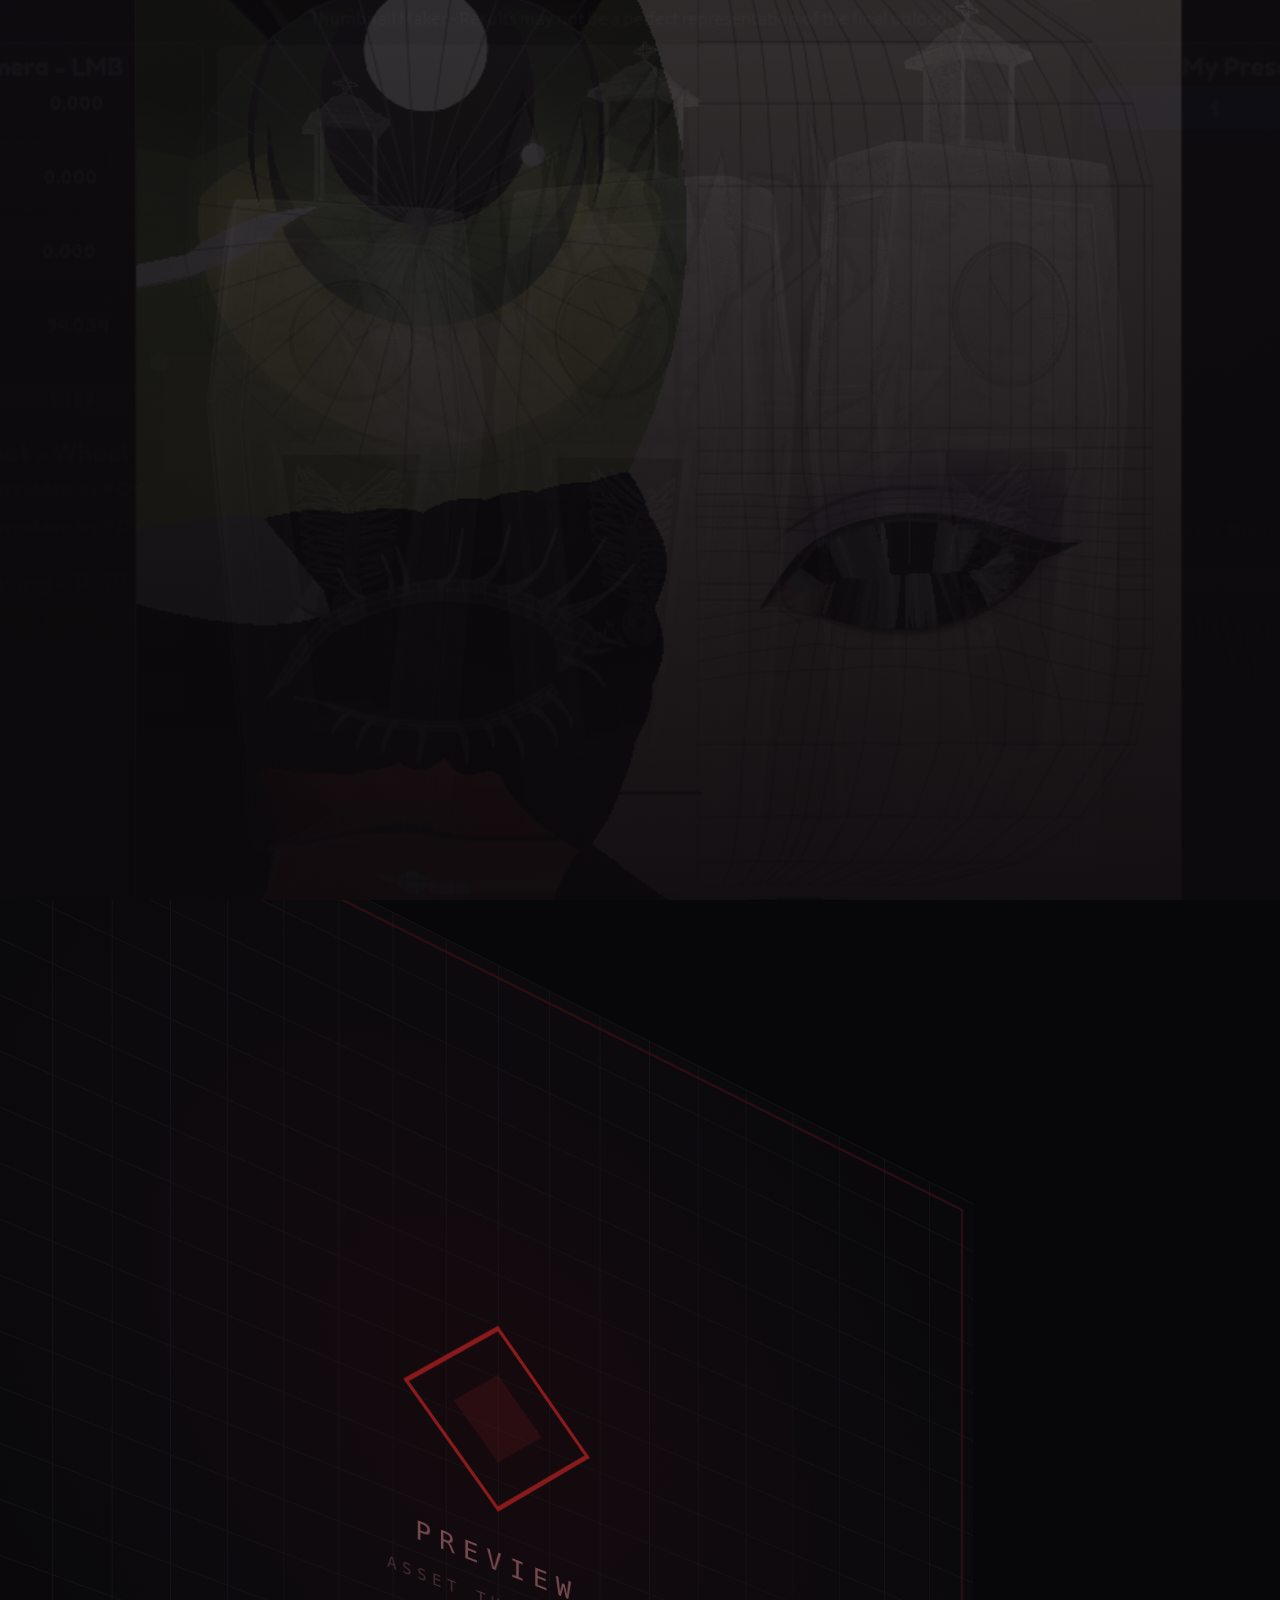
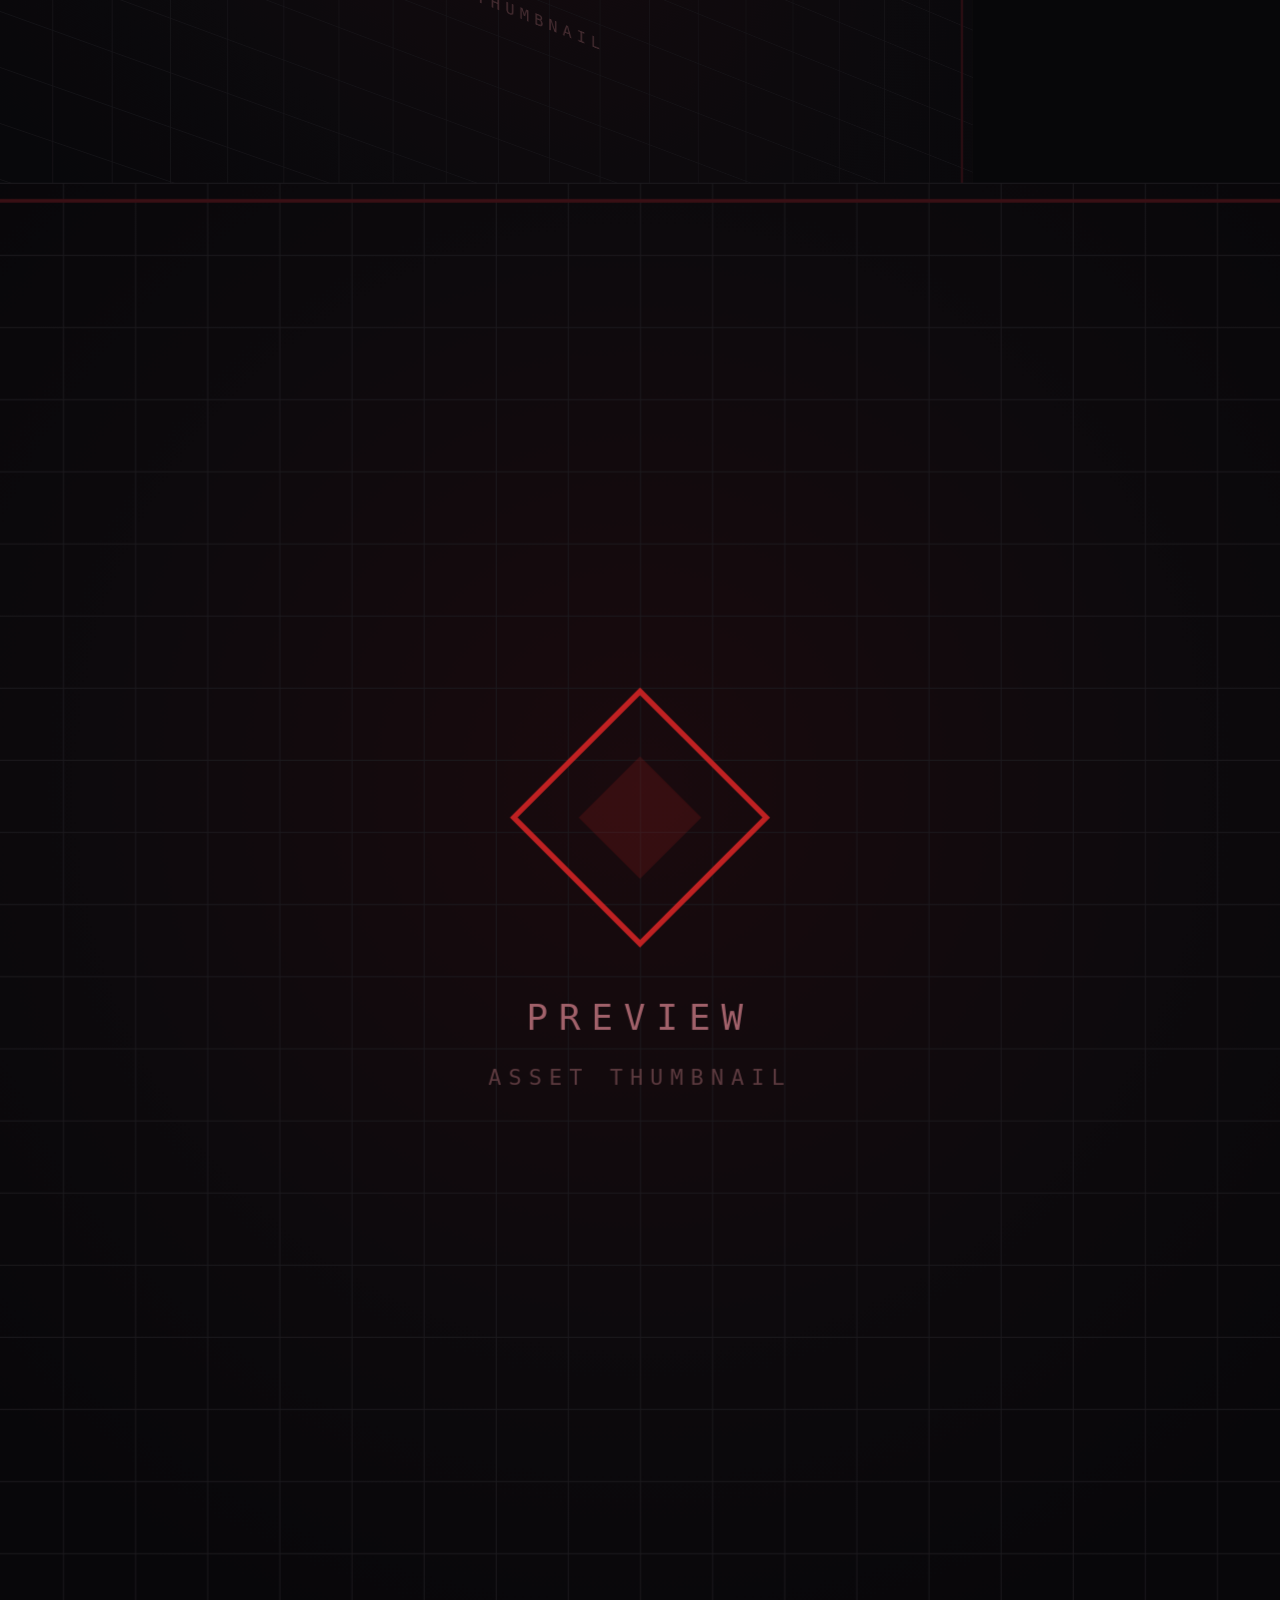
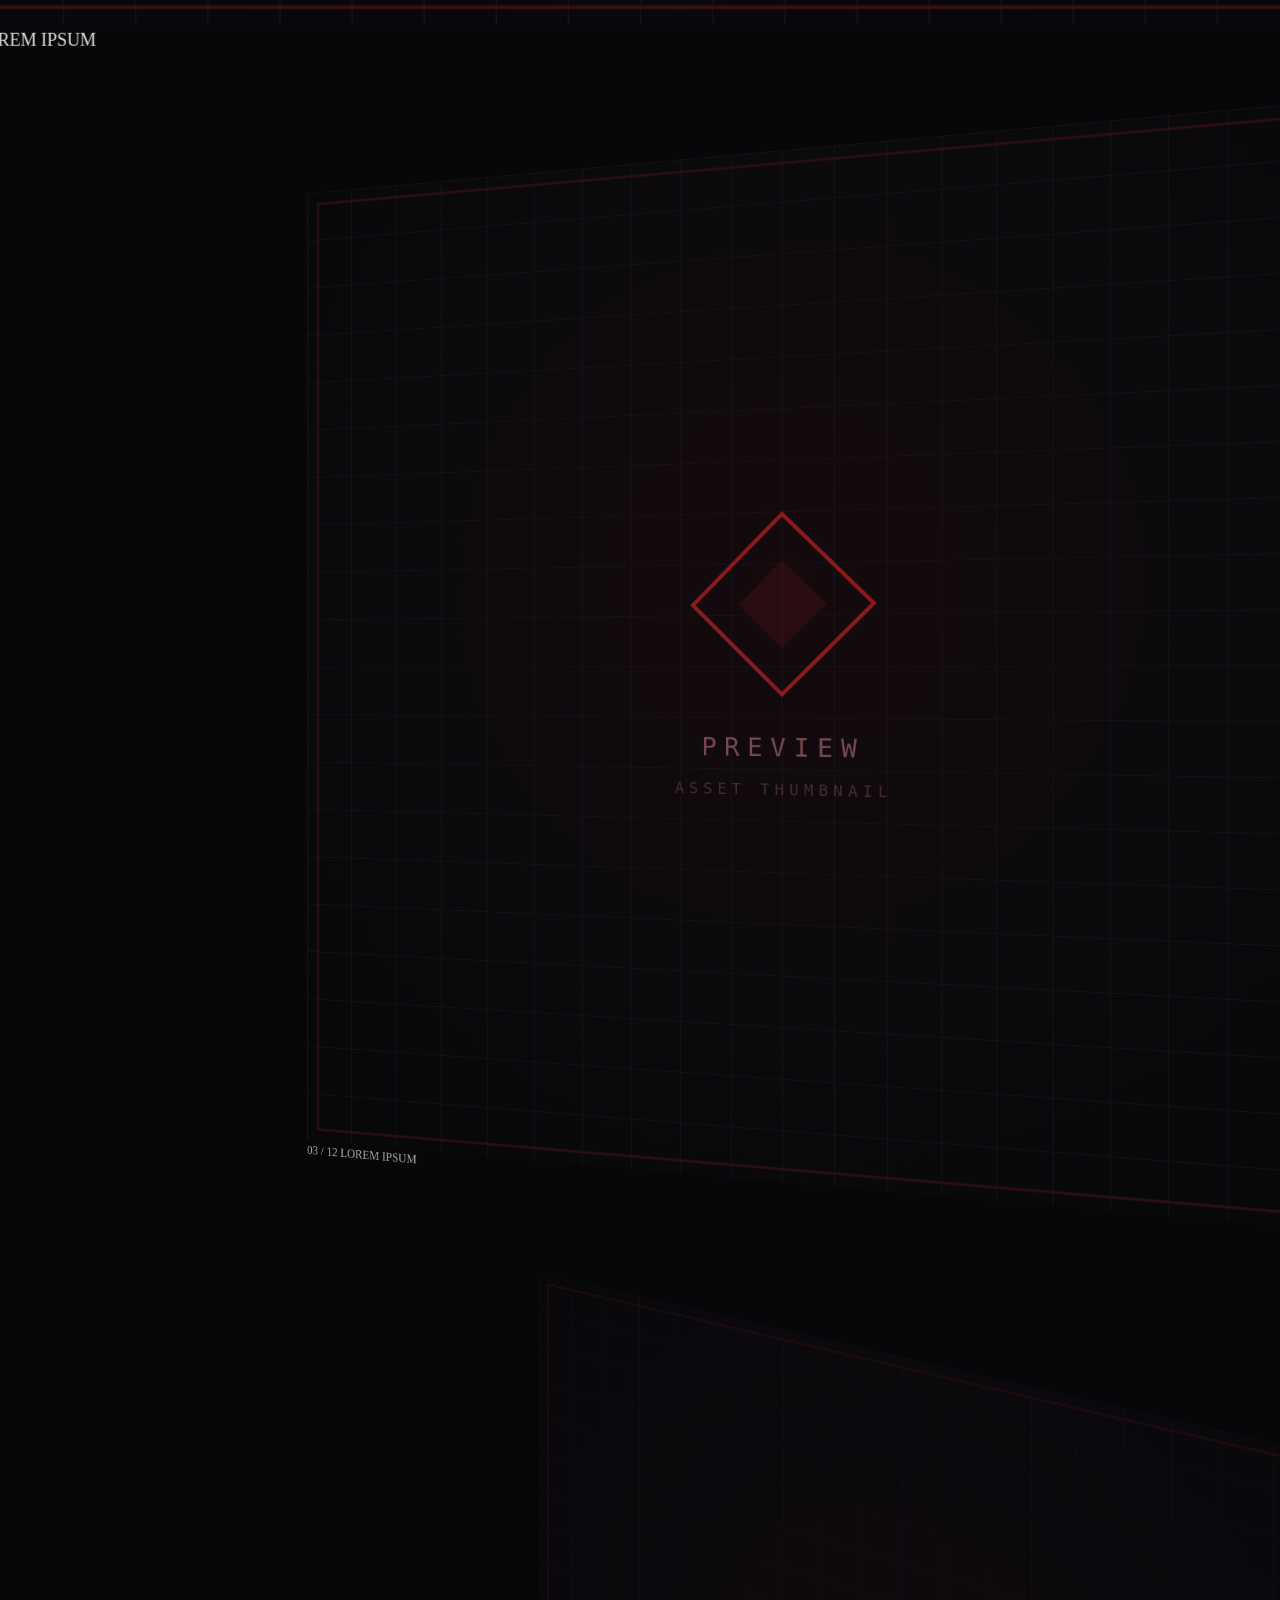
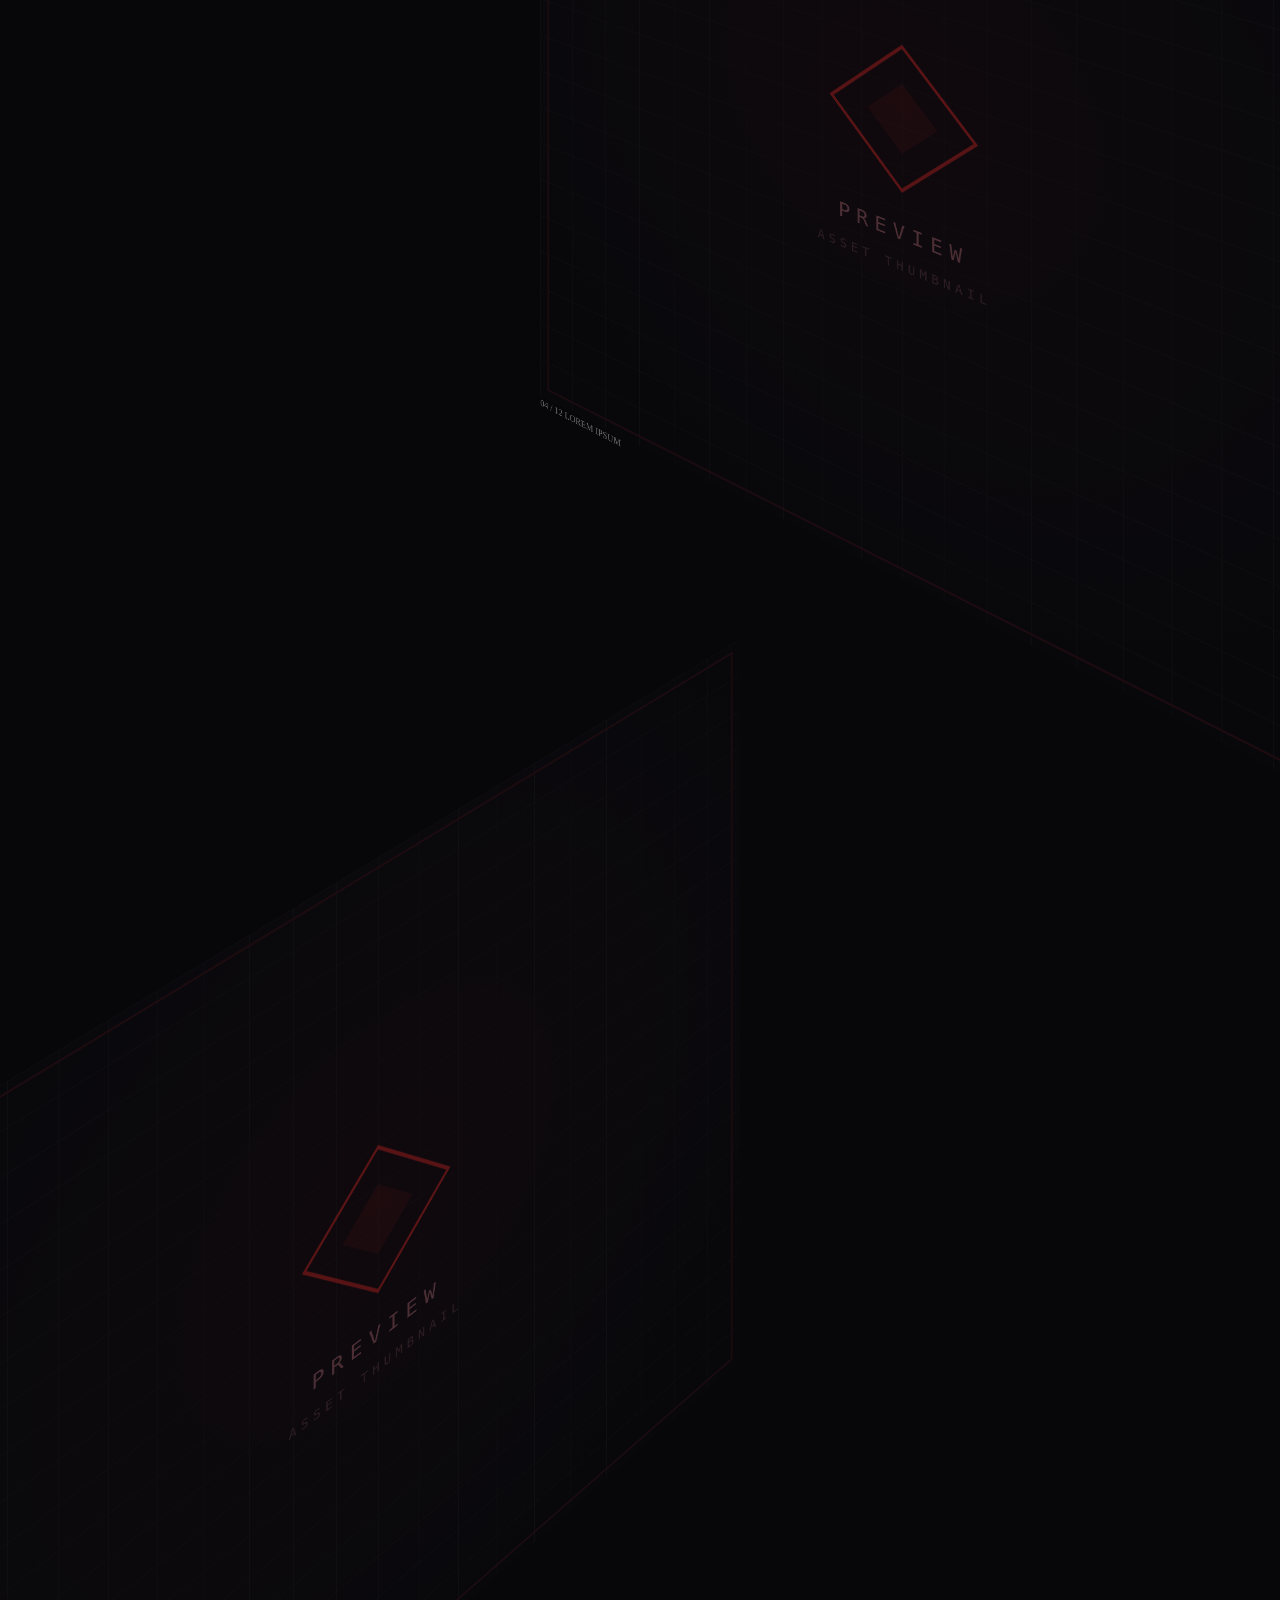
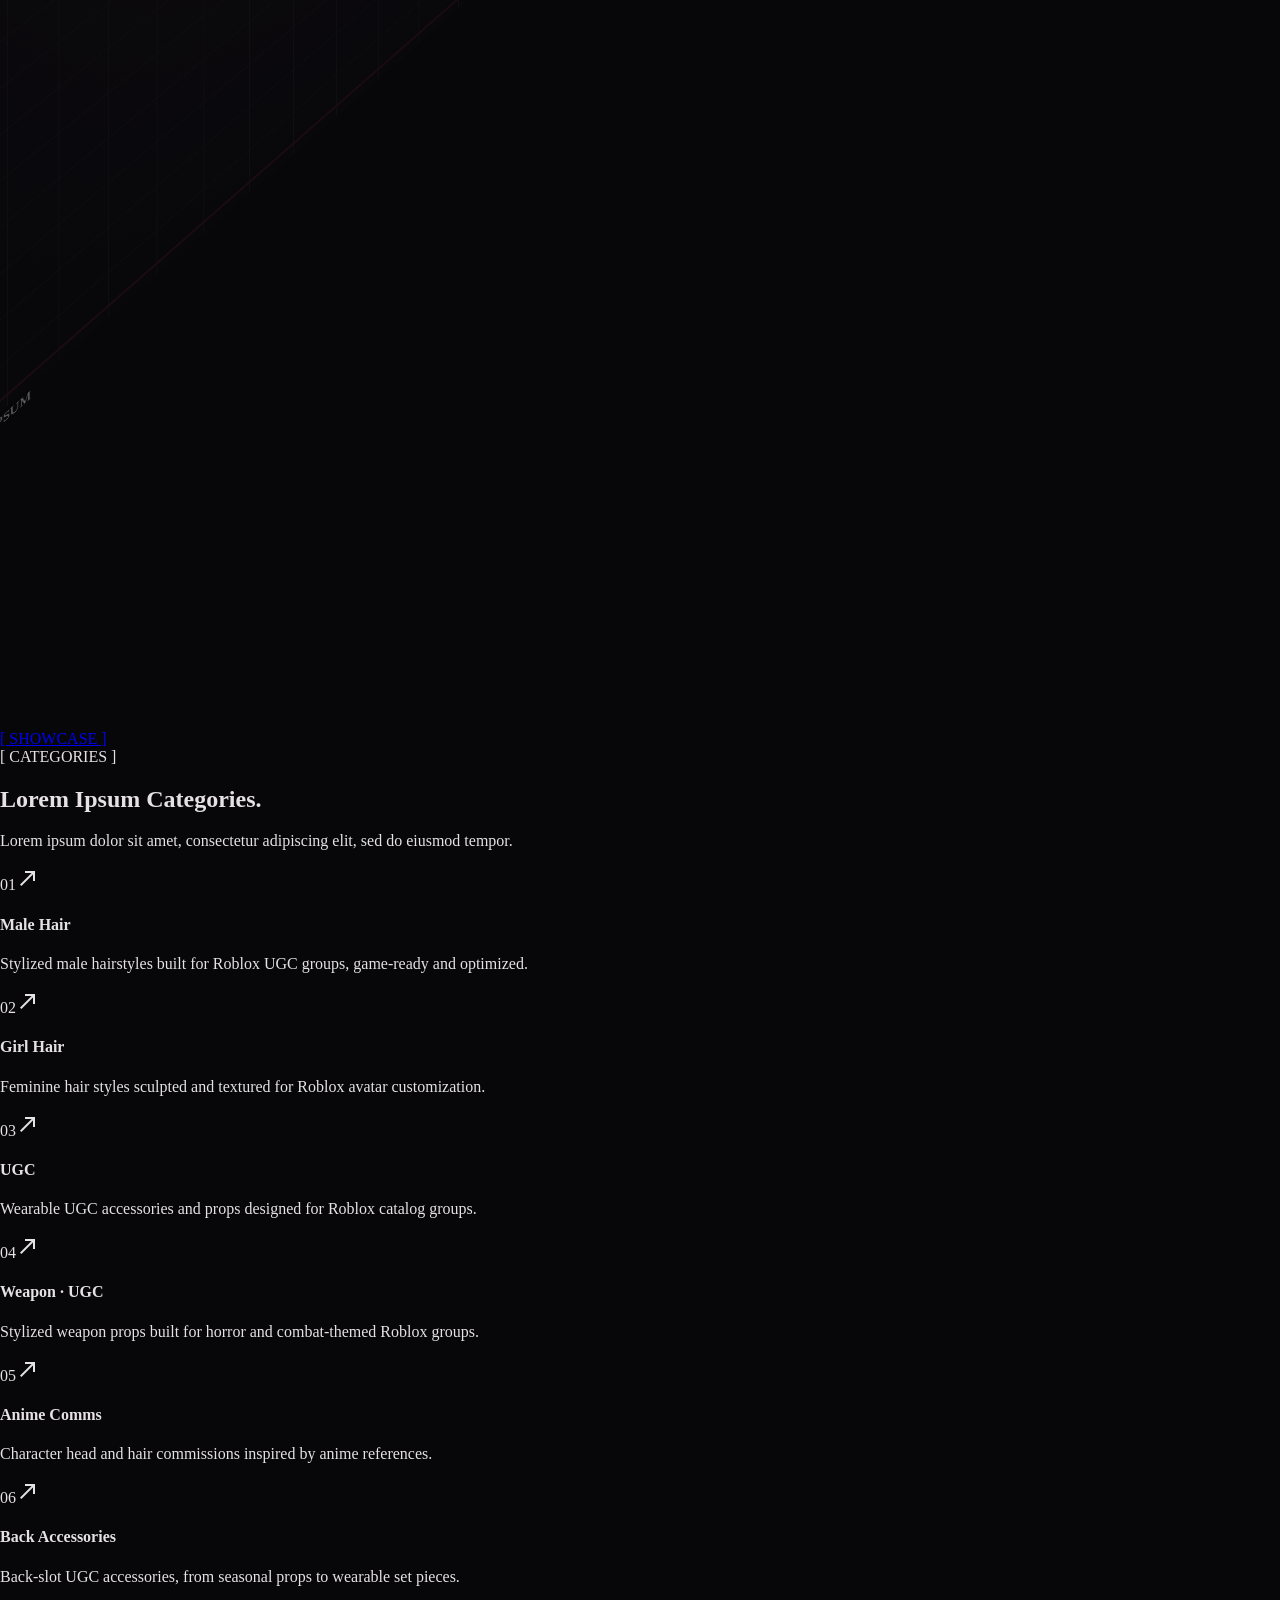
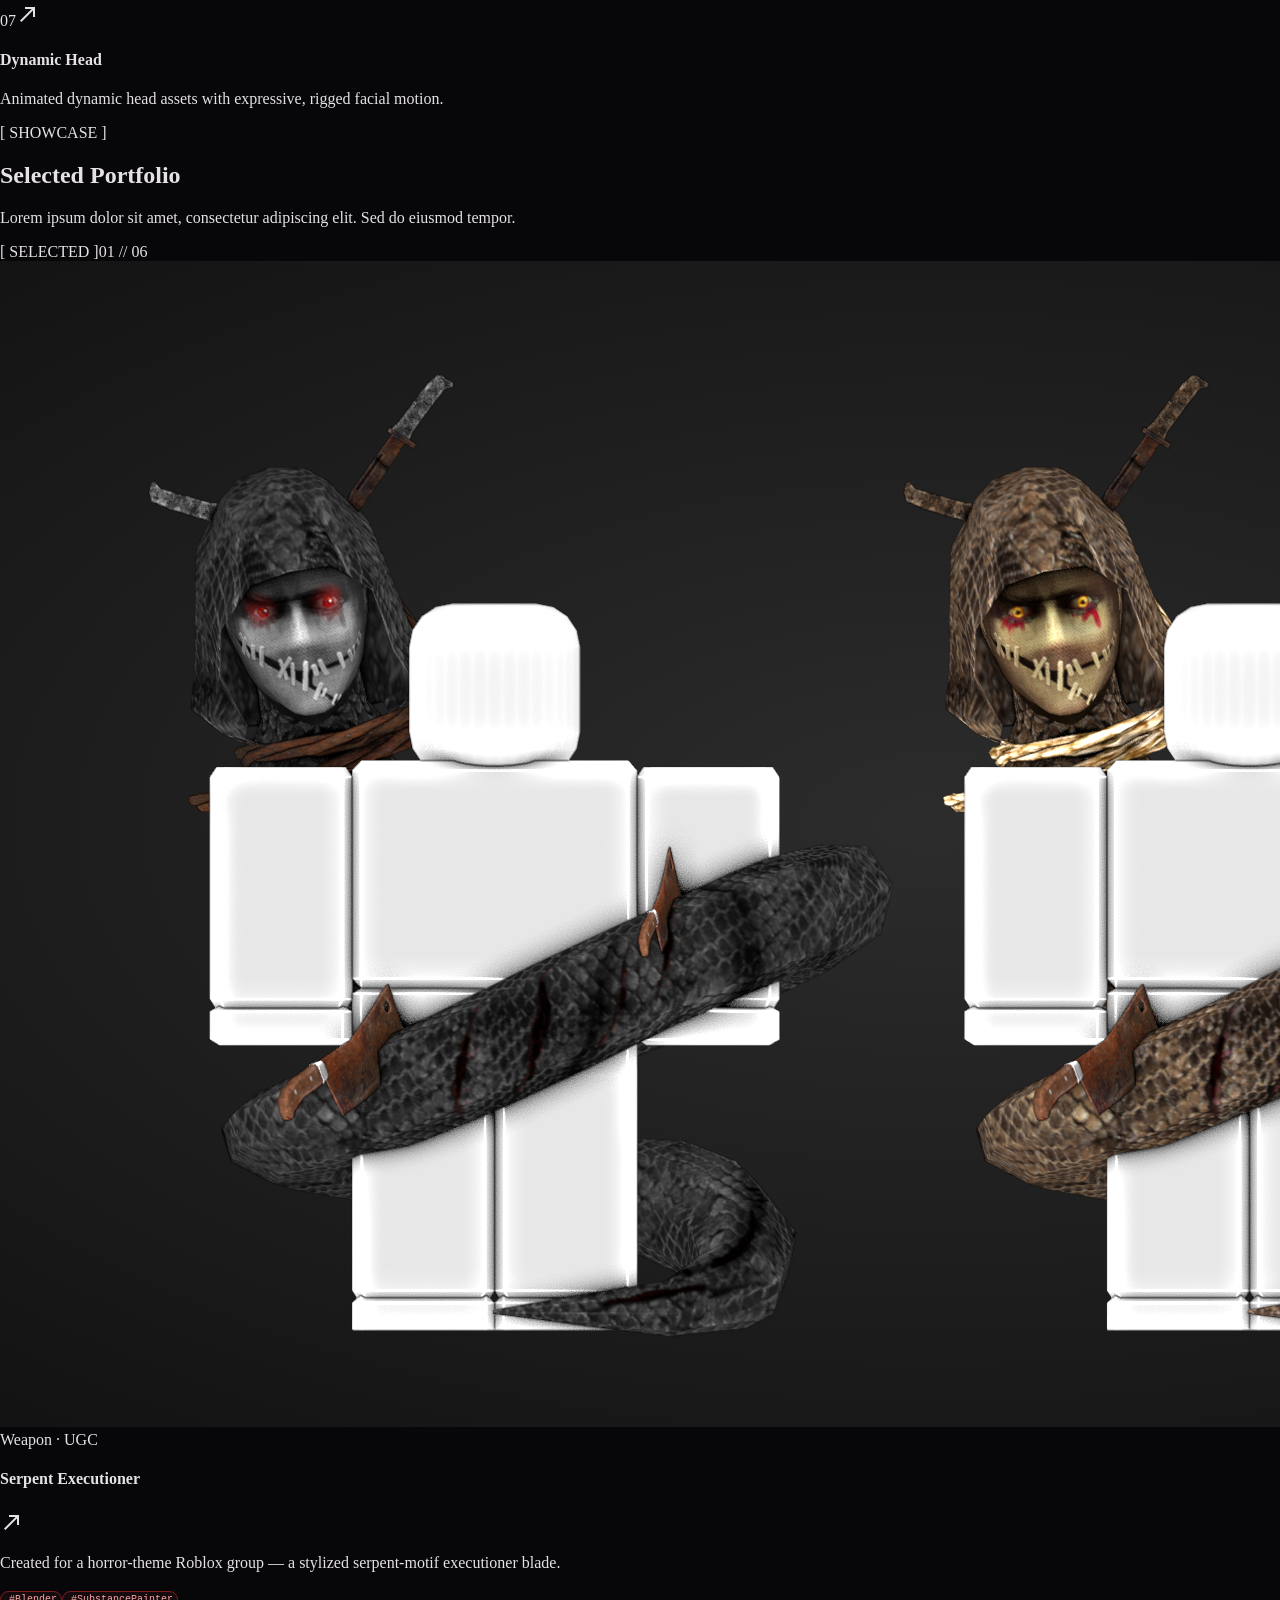
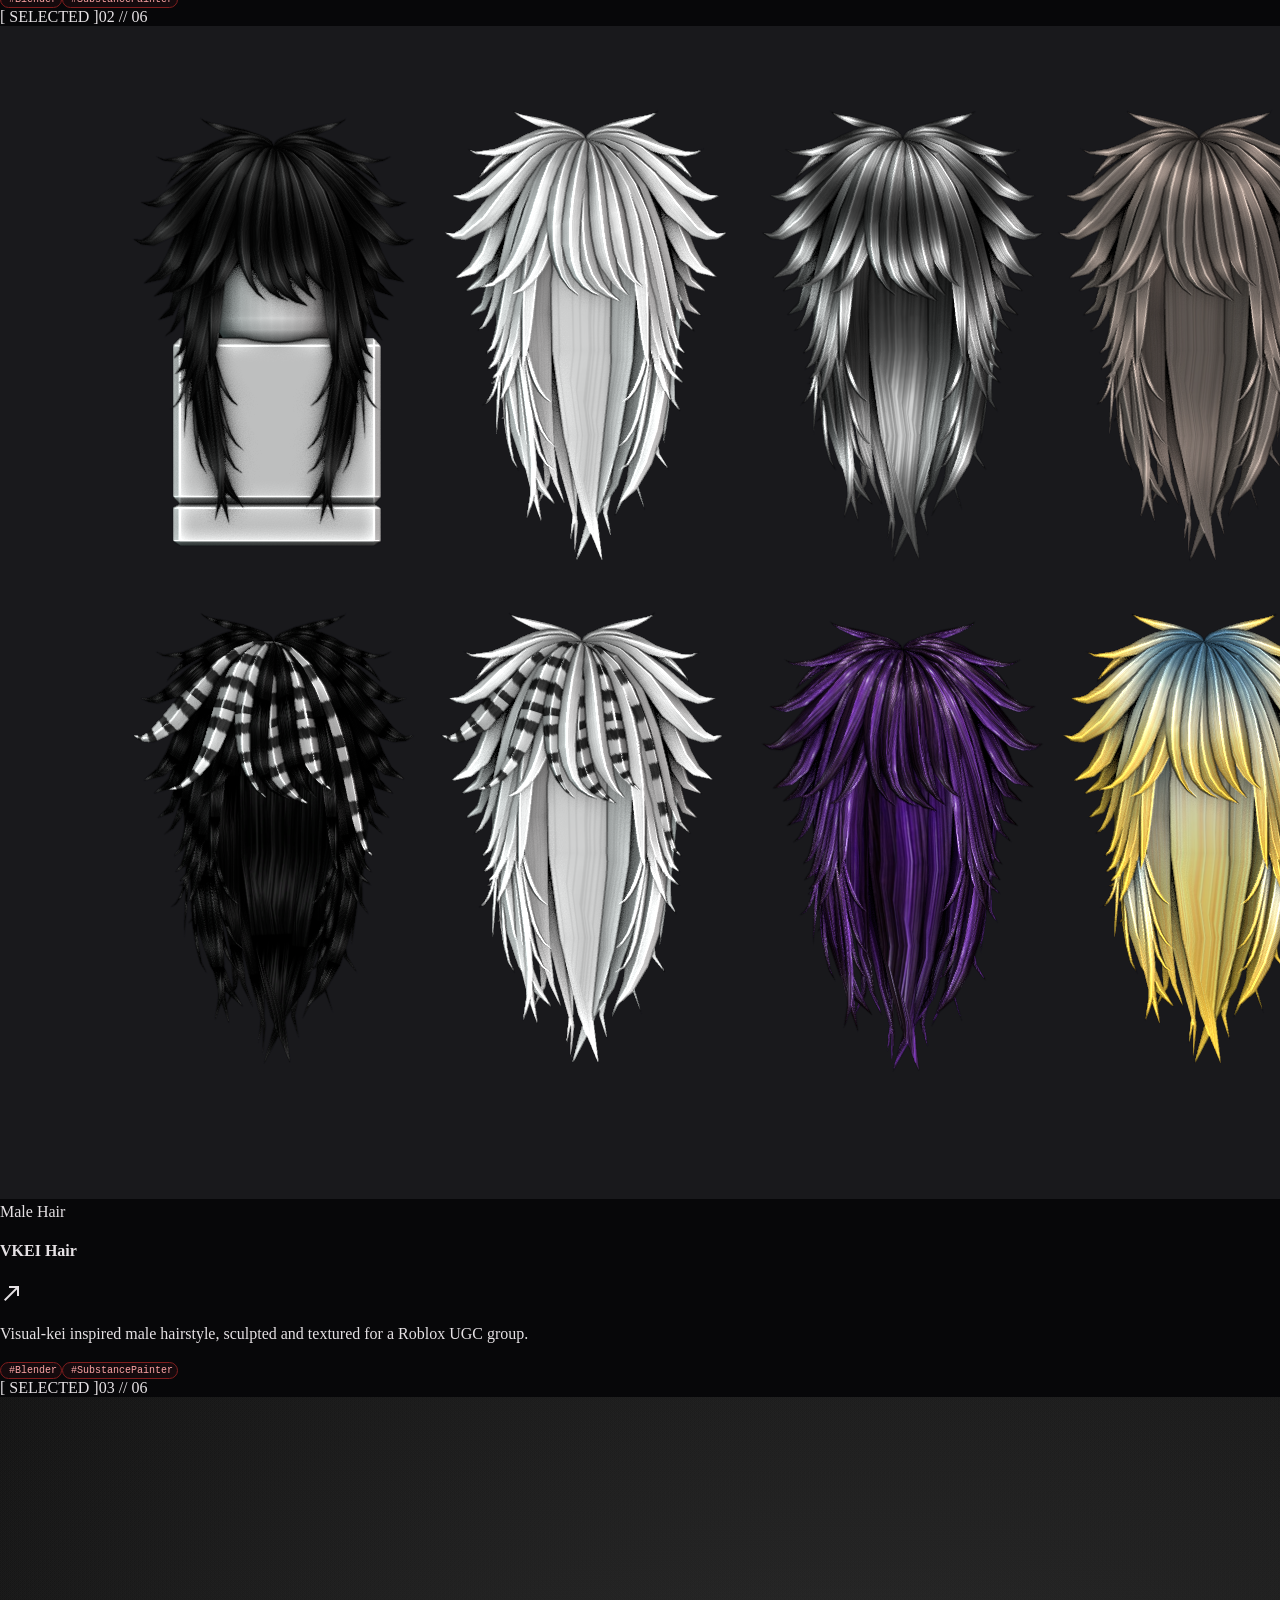
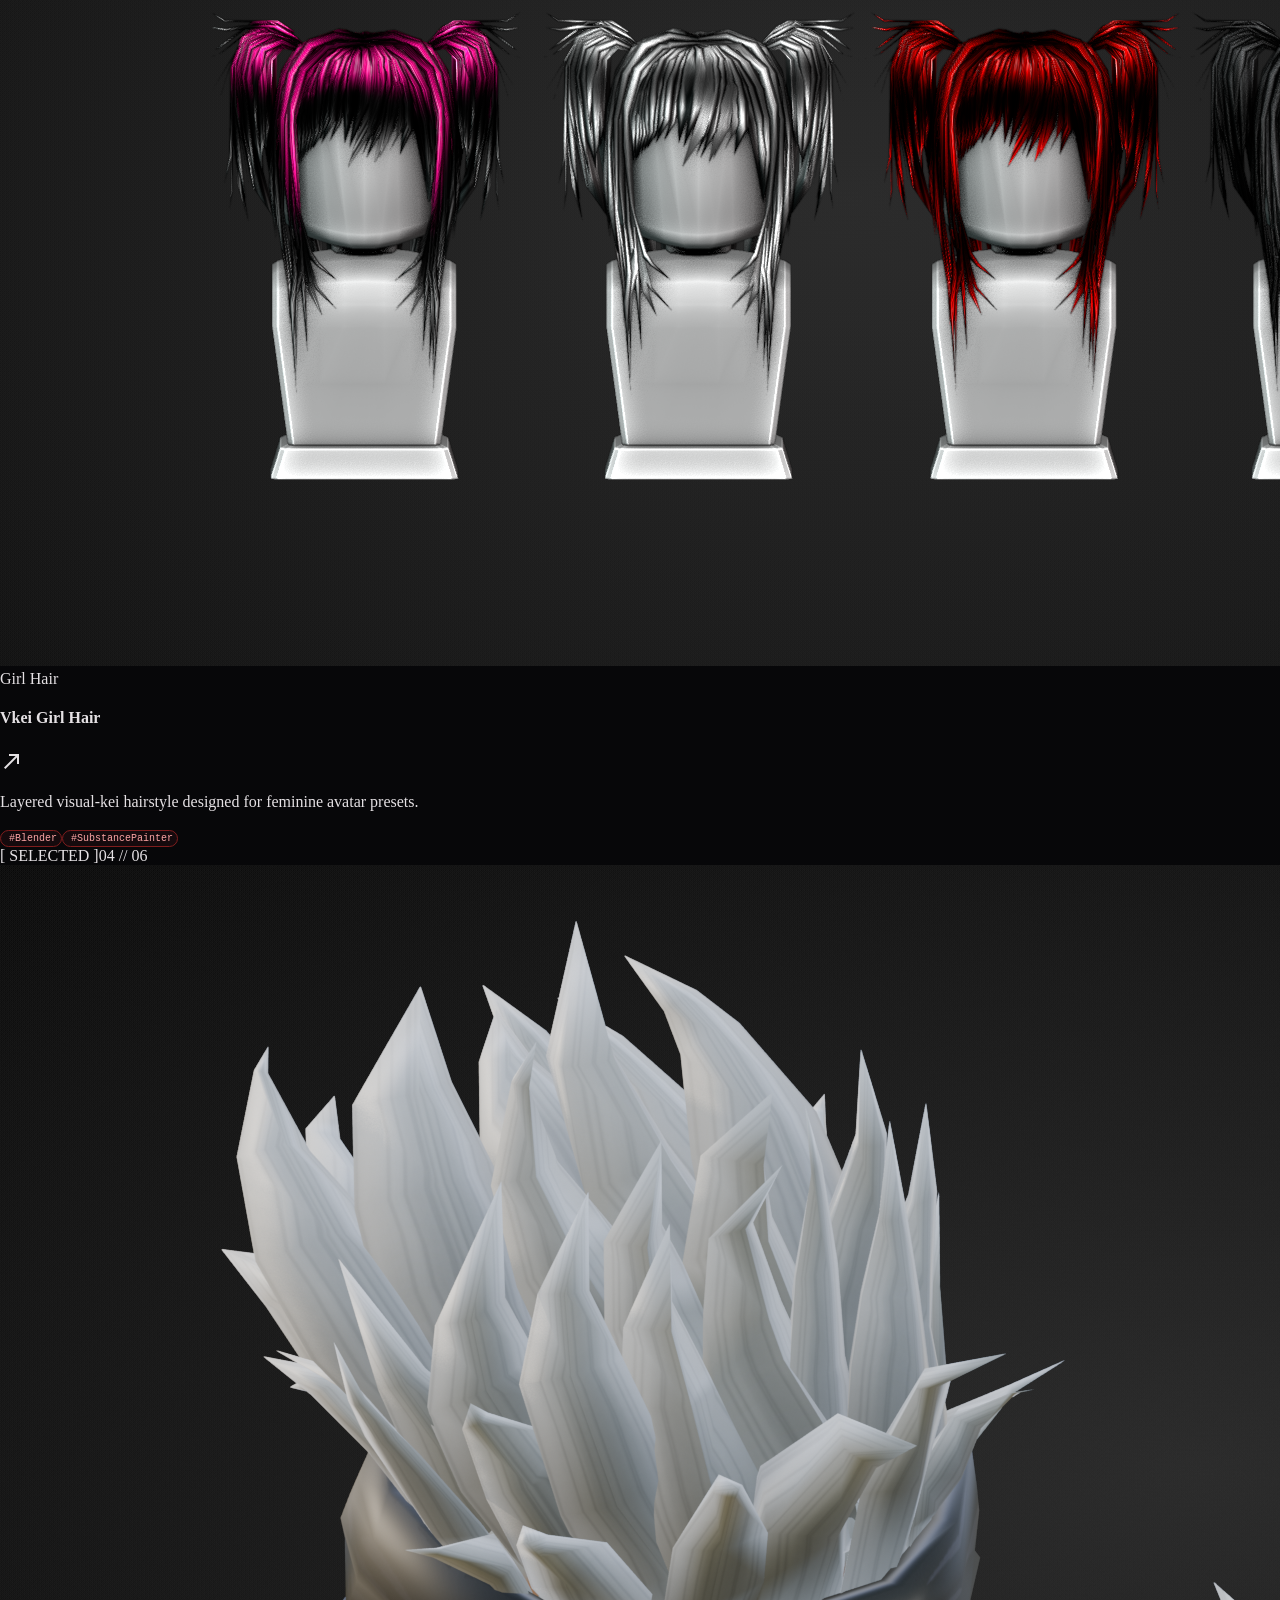
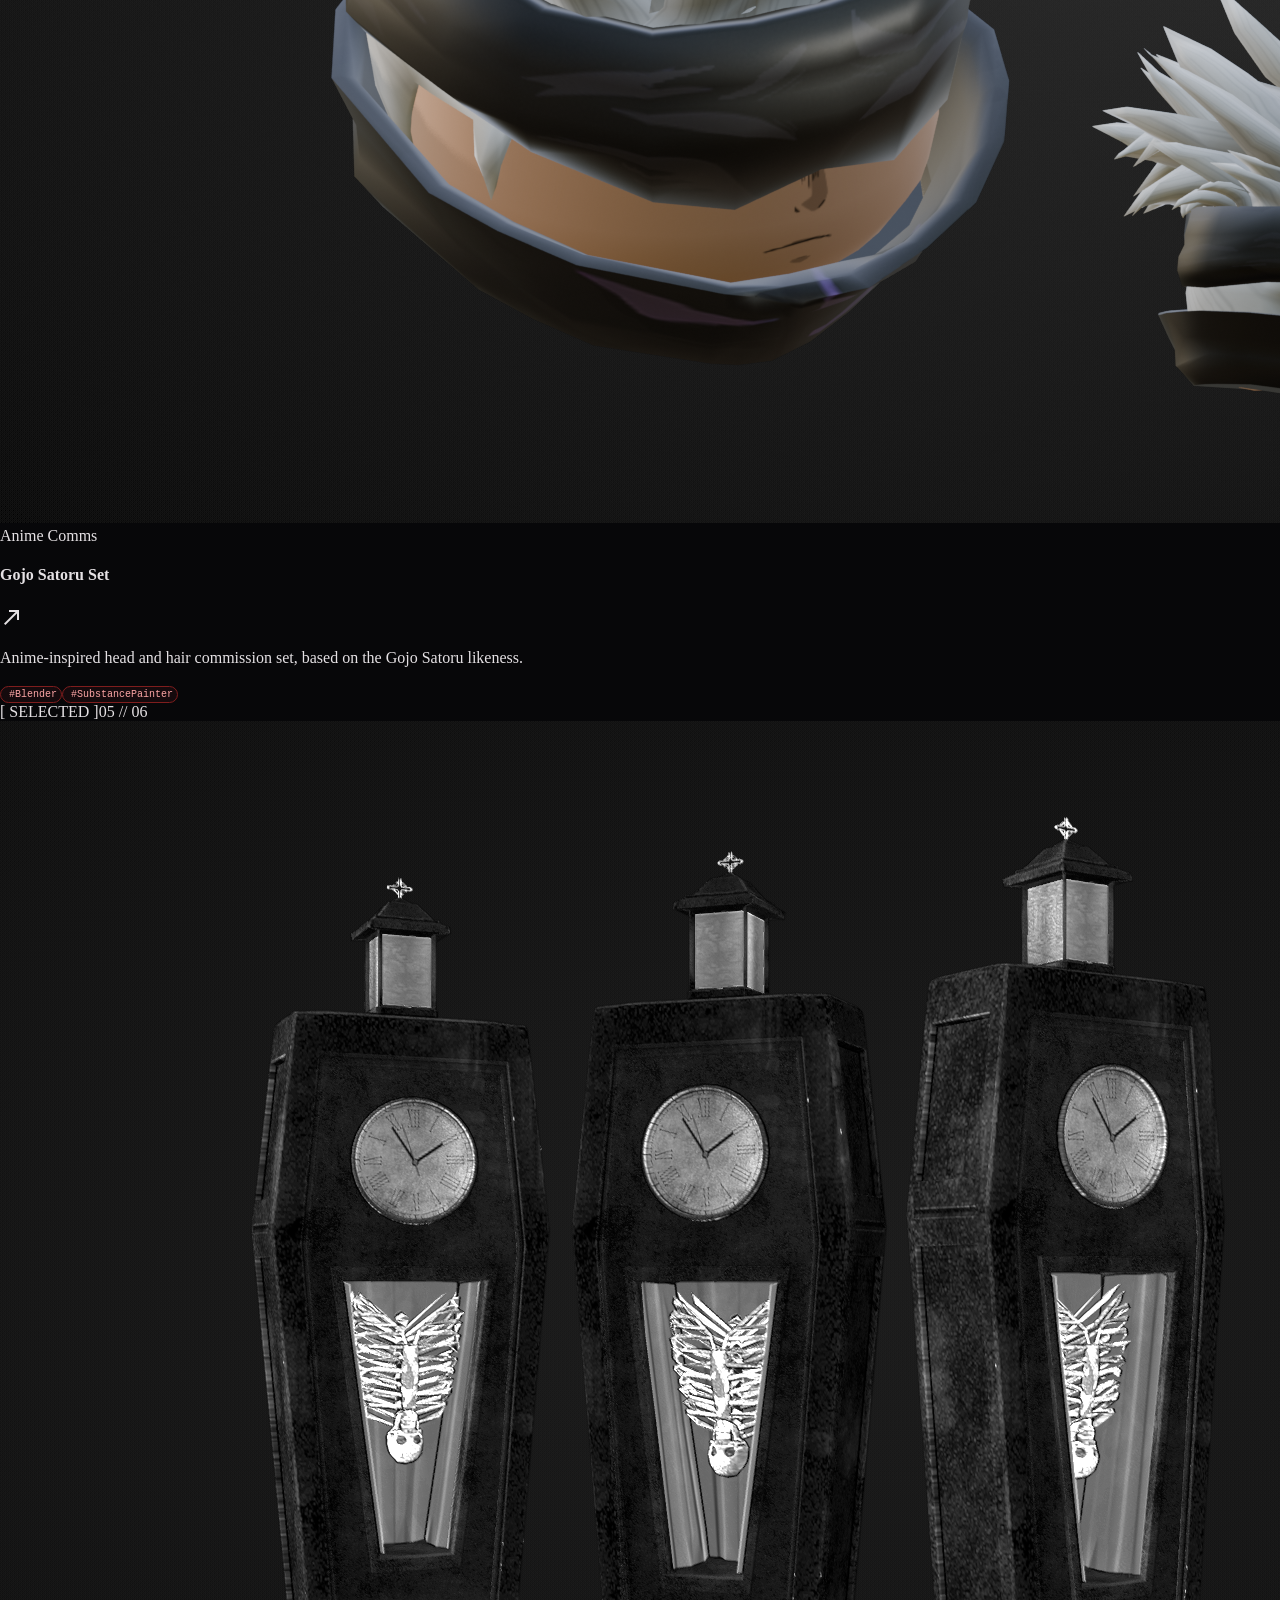
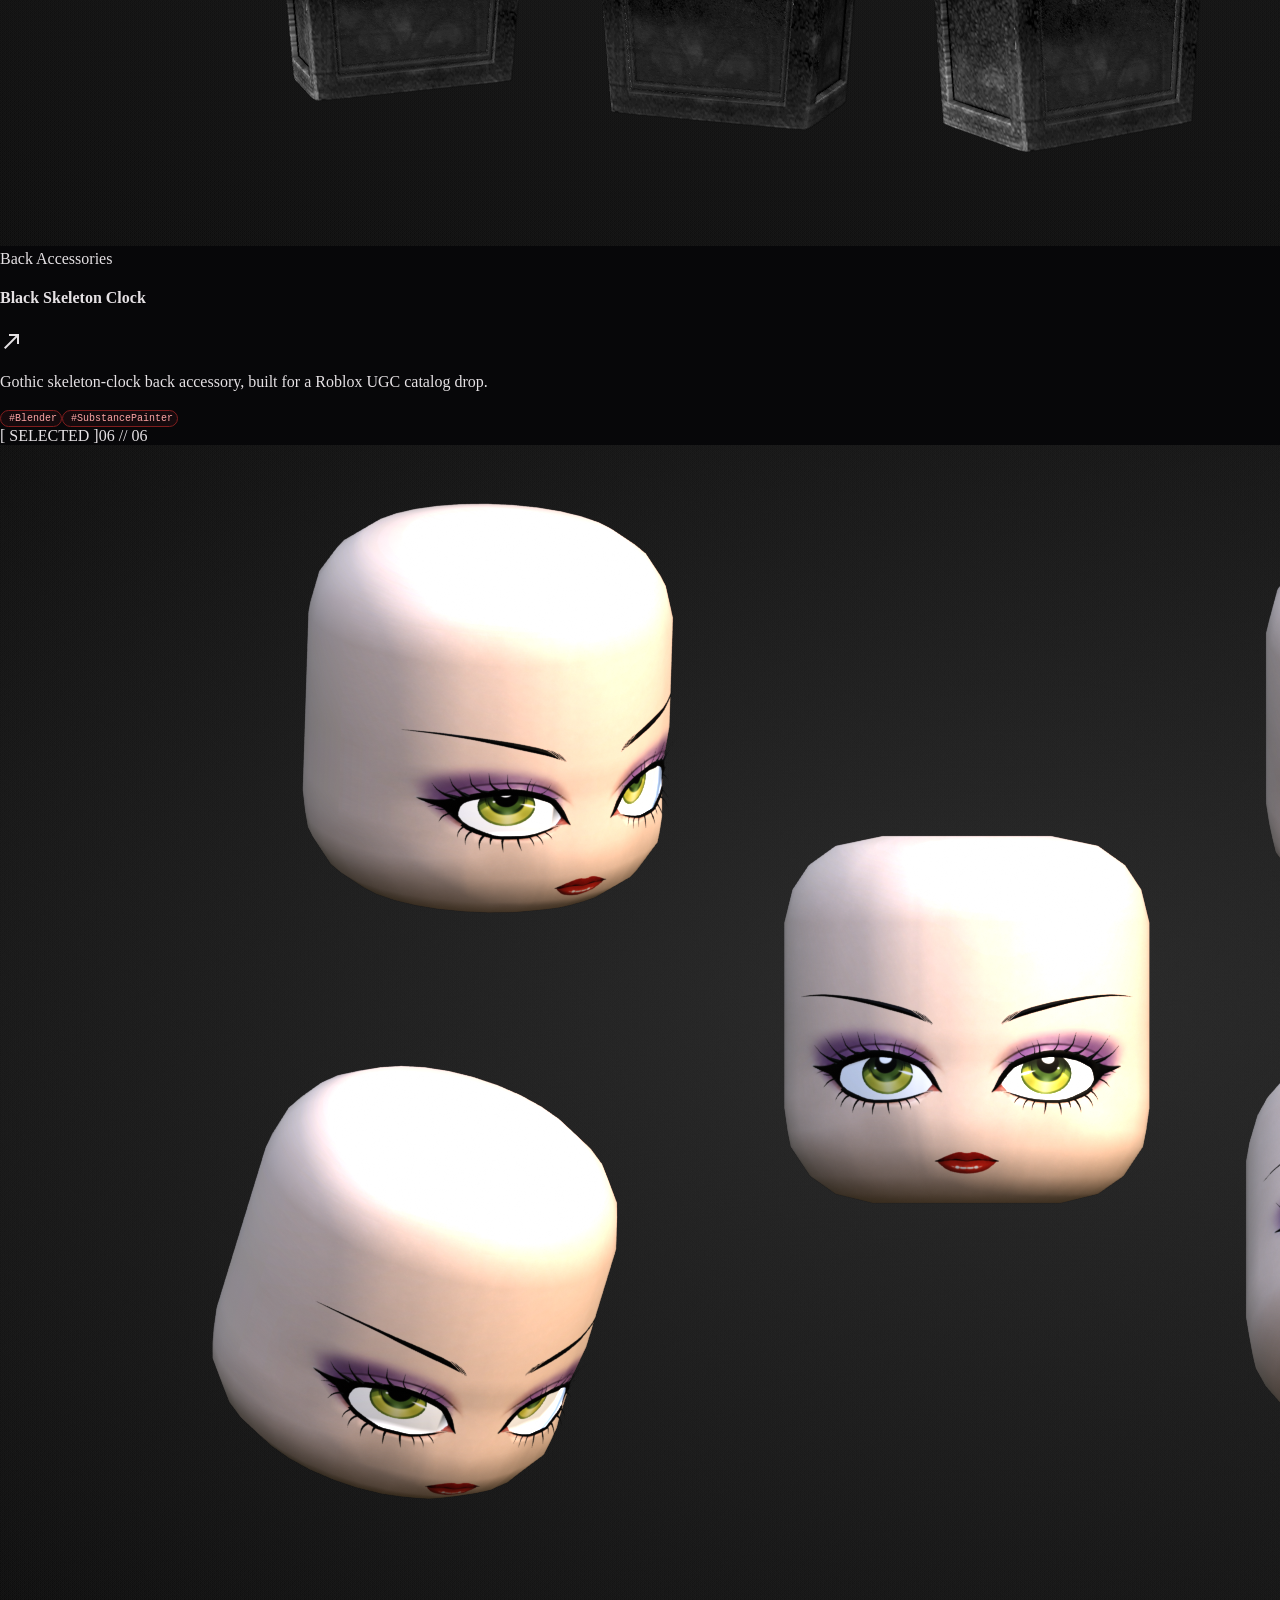
==== commit 5dc3b243: "Add work images and update site content" ====
--- a/index.html
+++ b/index.html
@@ -54,6 +54,28 @@
     .deck-card {
       transition: all 0.55s cubic-bezier(0.2, 0.8, 0.25, 1);
       transform-style: preserve-3d;
+    }
+    .category-preview {
+      overflow: hidden;
+      border-radius: inherit;
+    }
+    .category-preview img {
+      position: absolute;
+      inset: 0;
+      width: 100%;
+      height: 100%;
+      object-fit: cover;
+      opacity: 0;
+      transition: opacity 1.4s ease;
+    }
+    .category-preview img.cp-active {
+      opacity: 0.22;
+    }
+    .category-preview::after {
+      content: '';
+      position: absolute;
+      inset: 0;
+      background: linear-gradient(180deg, rgba(12,9,12,0.35), rgba(12,9,12,0.88));
     }
   </style>
 <!-- Three.js CDN for standalone scripts and custom element simulation if necessary -->
@@ -237,35 +259,18 @@
 <p class="font-body-md text-zinc-400 text-sm sm:text-base font-light max-w-3xl leading-relaxed">Lorem ipsum dolor sit amet, consectetur adipiscing elit, sed do eiusmod tempor.</p>
 </div>
 <div class="grid grid-cols-1 md:grid-cols-3 gap-6" id="categories-grid">
-<div class="group relative bg-[#0c090c] border border-red-950/60 hover:border-red-600/60 rounded-xl overflow-hidden p-6 flex flex-col gap-4 transition-all duration-300 crimson-glow-hover">
-<div class="flex items-center justify-between">
-<span class="font-label-mono text-[11px] text-red-400/80 uppercase tracking-widest">01</span>
-<span class="material-symbols-outlined text-[16px] text-zinc-500 group-hover:text-red-400 group-hover:translate-x-1 transition-all">north_east</span>
-</div>
-<h4 class="font-headline-sm text-lg text-[#f4f4f5] font-bold uppercase tracking-wider group-hover:text-red-400 transition-colors">Lorem Ipsum 1</h4>
-<p class="font-body-md text-zinc-400 text-sm font-light leading-relaxed">Lorem ipsum dolor sit amet, consectetur adipiscing elit.</p>
-</div>
-<div class="group relative bg-[#0c090c] border border-red-950/60 hover:border-red-600/60 rounded-xl overflow-hidden p-6 flex flex-col gap-4 transition-all duration-300 crimson-glow-hover">
-<div class="flex items-center justify-between">
-<span class="font-label-mono text-[11px] text-red-400/80 uppercase tracking-widest">02</span>
-<span class="material-symbols-outlined text-[16px] text-zinc-500 group-hover:text-red-400 group-hover:translate-x-1 transition-all">north_east</span>
-</div>
-<h4 class="font-headline-sm text-lg text-[#f4f4f5] font-bold uppercase tracking-wider group-hover:text-red-400 transition-colors">Lorem Ipsum 2</h4>
-<p class="font-body-md text-zinc-400 text-sm font-light leading-relaxed">Lorem ipsum dolor sit amet, consectetur adipiscing elit.</p>
-</div>
-<div class="group relative bg-[#0c090c] border border-red-950/60 hover:border-red-600/60 rounded-xl overflow-hidden p-6 flex flex-col gap-4 transition-all duration-300 crimson-glow-hover">
-<div class="flex items-center justify-between">
-<span class="font-label-mono text-[11px] text-red-400/80 uppercase tracking-widest">03</span>
-<span class="material-symbols-outlined text-[16px] text-zinc-500 group-hover:text-red-400 group-hover:translate-x-1 transition-all">north_east</span>
-</div>
-<h4 class="font-headline-sm text-lg text-[#f4f4f5] font-bold uppercase tracking-wider group-hover:text-red-400 transition-colors">Lorem Ipsum 3</h4>
-<p class="font-body-md text-zinc-400 text-sm font-light leading-relaxed">Lorem ipsum dolor sit amet, consectetur adipiscing elit.</p>
-</div>
+<div class="group relative bg-[#0c090c] border border-red-950/60 hover:border-red-600/60 rounded-xl overflow-hidden p-6 flex flex-col gap-4 transition-all duration-300 crimson-glow-hover"><div class="category-preview absolute inset-0 z-0 pointer-events-none"></div><div class="relative z-10 flex flex-col gap-4"><div class="flex items-center justify-between"><span class="font-label-mono text-[11px] text-red-400/80 uppercase tracking-widest">01</span><span class="material-symbols-outlined text-[16px] text-zinc-500 group-hover:text-red-400 group-hover:translate-x-1 transition-all">north_east</span></div><h4 class="font-headline-sm text-lg text-[#f4f4f5] font-bold uppercase tracking-wider group-hover:text-red-400 transition-colors">Male Hair</h4><p class="font-body-md text-zinc-400 text-sm font-light leading-relaxed">Stylized male hairstyles built for Roblox UGC groups, game-ready and optimized.</p></div></div>
+<div class="group relative bg-[#0c090c] border border-red-950/60 hover:border-red-600/60 rounded-xl overflow-hidden p-6 flex flex-col gap-4 transition-all duration-300 crimson-glow-hover"><div class="category-preview absolute inset-0 z-0 pointer-events-none"></div><div class="relative z-10 flex flex-col gap-4"><div class="flex items-center justify-between"><span class="font-label-mono text-[11px] text-red-400/80 uppercase tracking-widest">02</span><span class="material-symbols-outlined text-[16px] text-zinc-500 group-hover:text-red-400 group-hover:translate-x-1 transition-all">north_east</span></div><h4 class="font-headline-sm text-lg text-[#f4f4f5] font-bold uppercase tracking-wider group-hover:text-red-400 transition-colors">Girl Hair</h4><p class="font-body-md text-zinc-400 text-sm font-light leading-relaxed">Feminine hair styles sculpted and textured for Roblox avatar customization.</p></div></div>
+<div class="group relative bg-[#0c090c] border border-red-950/60 hover:border-red-600/60 rounded-xl overflow-hidden p-6 flex flex-col gap-4 transition-all duration-300 crimson-glow-hover"><div class="category-preview absolute inset-0 z-0 pointer-events-none"></div><div class="relative z-10 flex flex-col gap-4"><div class="flex items-center justify-between"><span class="font-label-mono text-[11px] text-red-400/80 uppercase tracking-widest">03</span><span class="material-symbols-outlined text-[16px] text-zinc-500 group-hover:text-red-400 group-hover:translate-x-1 transition-all">north_east</span></div><h4 class="font-headline-sm text-lg text-[#f4f4f5] font-bold uppercase tracking-wider group-hover:text-red-400 transition-colors">UGC</h4><p class="font-body-md text-zinc-400 text-sm font-light leading-relaxed">Wearable UGC accessories and props designed for Roblox catalog groups.</p></div></div>
+<div class="group relative bg-[#0c090c] border border-red-950/60 hover:border-red-600/60 rounded-xl overflow-hidden p-6 flex flex-col gap-4 transition-all duration-300 crimson-glow-hover"><div class="category-preview absolute inset-0 z-0 pointer-events-none"></div><div class="relative z-10 flex flex-col gap-4"><div class="flex items-center justify-between"><span class="font-label-mono text-[11px] text-red-400/80 uppercase tracking-widest">04</span><span class="material-symbols-outlined text-[16px] text-zinc-500 group-hover:text-red-400 group-hover:translate-x-1 transition-all">north_east</span></div><h4 class="font-headline-sm text-lg text-[#f4f4f5] font-bold uppercase tracking-wider group-hover:text-red-400 transition-colors">Weapon · UGC</h4><p class="font-body-md text-zinc-400 text-sm font-light leading-relaxed">Stylized weapon props built for horror and combat-themed Roblox groups.</p></div></div>
+<div class="group relative bg-[#0c090c] border border-red-950/60 hover:border-red-600/60 rounded-xl overflow-hidden p-6 flex flex-col gap-4 transition-all duration-300 crimson-glow-hover"><div class="category-preview absolute inset-0 z-0 pointer-events-none"></div><div class="relative z-10 flex flex-col gap-4"><div class="flex items-center justify-between"><span class="font-label-mono text-[11px] text-red-400/80 uppercase tracking-widest">05</span><span class="material-symbols-outlined text-[16px] text-zinc-500 group-hover:text-red-400 group-hover:translate-x-1 transition-all">north_east</span></div><h4 class="font-headline-sm text-lg text-[#f4f4f5] font-bold uppercase tracking-wider group-hover:text-red-400 transition-colors">Anime Comms</h4><p class="font-body-md text-zinc-400 text-sm font-light leading-relaxed">Character head and hair commissions inspired by anime references.</p></div></div>
+<div class="group relative bg-[#0c090c] border border-red-950/60 hover:border-red-600/60 rounded-xl overflow-hidden p-6 flex flex-col gap-4 transition-all duration-300 crimson-glow-hover"><div class="category-preview absolute inset-0 z-0 pointer-events-none"></div><div class="relative z-10 flex flex-col gap-4"><div class="flex items-center justify-between"><span class="font-label-mono text-[11px] text-red-400/80 uppercase tracking-widest">06</span><span class="material-symbols-outlined text-[16px] text-zinc-500 group-hover:text-red-400 group-hover:translate-x-1 transition-all">north_east</span></div><h4 class="font-headline-sm text-lg text-[#f4f4f5] font-bold uppercase tracking-wider group-hover:text-red-400 transition-colors">Back Accessories</h4><p class="font-body-md text-zinc-400 text-sm font-light leading-relaxed">Back-slot UGC accessories, from seasonal props to wearable set pieces.</p></div></div>
+<div class="group relative bg-[#0c090c] border border-red-950/60 hover:border-red-600/60 rounded-xl overflow-hidden p-6 flex flex-col gap-4 transition-all duration-300 crimson-glow-hover"><div class="category-preview absolute inset-0 z-0 pointer-events-none"></div><div class="relative z-10 flex flex-col gap-4"><div class="flex items-center justify-between"><span class="font-label-mono text-[11px] text-red-400/80 uppercase tracking-widest">07</span><span class="material-symbols-outlined text-[16px] text-zinc-500 group-hover:text-red-400 group-hover:translate-x-1 transition-all">north_east</span></div><h4 class="font-headline-sm text-lg text-[#f4f4f5] font-bold uppercase tracking-wider group-hover:text-red-400 transition-colors">Dynamic Head</h4><p class="font-body-md text-zinc-400 text-sm font-light leading-relaxed">Animated dynamic head assets with expressive, rigged facial motion.</p></div></div>
 </div>
 </div>
 </section>
 <!-- CURATED CASE STUDIES (MAJOR WORKS) -->
-<section class="w-full px-margin-mobile md:px-8 lg:px-margin py-24" id="featured-work"><div class="max-w-7xl mx-auto flex flex-col gap-10"><div class="flex flex-col gap-3 pb-6 border-b border-red-950/60"><div><span class="inline-block px-3 py-1 rounded border border-red-900/50 bg-[#12080a] text-red-400 font-label-mono text-[11px] tracking-[0.2em] uppercase">[ SHOWCASE ]</span></div><h2 class="font-headline-lg text-3xl sm:text-5xl text-[#f4f4f5] font-normal tracking-tight mt-1">Selected Portfolio</h2><p class="font-body-md text-zinc-400 text-sm sm:text-base font-light max-w-3xl leading-relaxed">Lorem ipsum dolor sit amet, consectetur adipiscing elit. Sed do eiusmod tempor.</p></div><div class="grid grid-cols-1 md:grid-cols-2 lg:grid-cols-3 gap-6"><div class="group relative bg-[#0c090c] border border-red-950/60 hover:border-red-600/60 rounded-xl overflow-hidden p-5 flex flex-col justify-between transition-all duration-300 crimson-glow-hover"><div class="flex items-center justify-between pb-3"><span class="font-label-mono text-[10px] text-zinc-500 uppercase tracking-widest">[ SELECTED ]</span><span class="font-label-mono text-[10px] text-red-400/80 uppercase">01 // 06</span></div><div class="w-full aspect-square relative my-3 overflow-hidden rounded-lg bg-black/40 flex items-center justify-center"><img src="assets/placeholder-thumbnail.svg" alt="LOREM IPSUM" class="w-full h-full object-cover group-hover:scale-105 transition-transform duration-500"></div><div class="pt-4 border-t border-red-950/40 flex flex-col gap-1"><span class="font-label-mono text-[10px] text-zinc-500 tracking-wider uppercase">OPEN DETAILS</span><div class="flex items-center justify-between"><h4 class="font-headline-sm text-base text-[#f4f4f5] font-bold uppercase tracking-wider group-hover:text-red-400 transition-colors">LOREM IPSUM</h4><span class="material-symbols-outlined text-[16px] text-zinc-500 group-hover:text-red-400 group-hover:translate-x-1 transition-all">north_east</span></div></div></div><div class="group relative bg-[#0c090c] border border-red-950/60 hover:border-red-600/60 rounded-xl overflow-hidden p-5 flex flex-col justify-between transition-all duration-300 crimson-glow-hover"><div class="flex items-center justify-between pb-3"><span class="font-label-mono text-[10px] text-zinc-500 uppercase tracking-widest">[ SELECTED ]</span><span class="font-label-mono text-[10px] text-red-400/80 uppercase">02 // 06</span></div><div class="w-full aspect-square relative my-3 overflow-hidden rounded-lg bg-black/40 flex items-center justify-center"><img src="assets/placeholder-thumbnail.svg" alt="VOID REAPER FLAIL" class="w-full h-full object-cover group-hover:scale-105 transition-transform duration-500"></div><div class="pt-4 border-t border-red-950/40 flex flex-col gap-1"><span class="font-label-mono text-[10px] text-zinc-500 tracking-wider uppercase">OPEN DETAILS</span><div class="flex items-center justify-between"><h4 class="font-headline-sm text-base text-[#f4f4f5] font-bold uppercase tracking-wider group-hover:text-red-400 transition-colors">LOREM IPSUM</h4><span class="material-symbols-outlined text-[16px] text-zinc-500 group-hover:text-red-400 group-hover:translate-x-1 transition-all">north_east</span></div></div></div><div class="group relative bg-[#0c090c] border border-red-950/60 hover:border-red-600/60 rounded-xl overflow-hidden p-5 flex flex-col justify-between transition-all duration-300 crimson-glow-hover"><div class="flex items-center justify-between pb-3"><span class="font-label-mono text-[10px] text-zinc-500 uppercase tracking-widest">[ SELECTED ]</span><span class="font-label-mono text-[10px] text-red-400/80 uppercase">03 // 06</span></div><div class="w-full aspect-square relative my-3 overflow-hidden rounded-lg bg-black/40 flex items-center justify-center"><img src="assets/placeholder-thumbnail.svg" alt="LOREM IPSUM" class="w-full h-full object-cover group-hover:scale-105 transition-transform duration-500"></div><div class="pt-4 border-t border-red-950/40 flex flex-col gap-1"><span class="font-label-mono text-[10px] text-zinc-500 tracking-wider uppercase">OPEN DETAILS</span><div class="flex items-center justify-between"><h4 class="font-headline-sm text-base text-[#f4f4f5] font-bold uppercase tracking-wider group-hover:text-red-400 transition-colors">LOREM IPSUM</h4><span class="material-symbols-outlined text-[16px] text-zinc-500 group-hover:text-red-400 group-hover:translate-x-1 transition-all">north_east</span></div></div></div><div class="group relative bg-[#0c090c] border border-red-950/60 hover:border-red-600/60 rounded-xl overflow-hidden p-5 flex flex-col justify-between transition-all duration-300 crimson-glow-hover"><div class="flex items-center justify-between pb-3"><span class="font-label-mono text-[10px] text-zinc-500 uppercase tracking-widest">[ SELECTED ]</span><span class="font-label-mono text-[10px] text-red-400/80 uppercase">04 // 06</span></div><div class="w-full aspect-square relative my-3 overflow-hidden rounded-lg bg-black/40 flex items-center justify-center"><img src="assets/placeholder-thumbnail.svg" alt="LOREM IPSUM" class="w-full h-full object-cover group-hover:scale-105 transition-transform duration-500"></div><div class="pt-4 border-t border-red-950/40 flex flex-col gap-1"><span class="font-label-mono text-[10px] text-zinc-500 tracking-wider uppercase">OPEN DETAILS</span><div class="flex items-center justify-between"><h4 class="font-headline-sm text-base text-[#f4f4f5] font-bold uppercase tracking-wider group-hover:text-red-400 transition-colors">LOREM IPSUM</h4><span class="material-symbols-outlined text-[16px] text-zinc-500 group-hover:text-red-400 group-hover:translate-x-1 transition-all">north_east</span></div></div></div><div class="group relative bg-[#0c090c] border border-red-950/60 hover:border-red-600/60 rounded-xl overflow-hidden p-5 flex flex-col justify-between transition-all duration-300 crimson-glow-hover"><div class="flex items-center justify-between pb-3"><span class="font-label-mono text-[10px] text-zinc-500 uppercase tracking-widest">[ SELECTED ]</span><span class="font-label-mono text-[10px] text-red-400/80 uppercase">05 // 06</span></div><div class="w-full aspect-square relative my-3 overflow-hidden rounded-lg bg-black/40 flex items-center justify-center"><img src="assets/placeholder-thumbnail.svg" alt="LOREM IPSUM" class="w-full h-full object-cover group-hover:scale-105 transition-transform duration-500"></div><div class="pt-4 border-t border-red-950/40 flex flex-col gap-1"><span class="font-label-mono text-[10px] text-zinc-500 tracking-wider uppercase">OPEN DETAILS</span><div class="flex items-center justify-between"><h4 class="font-headline-sm text-base text-[#f4f4f5] font-bold uppercase tracking-wider group-hover:text-red-400 transition-colors">LOREM IPSUM</h4><span class="material-symbols-outlined text-[16px] text-zinc-500 group-hover:text-red-400 group-hover:translate-x-1 transition-all">north_east</span></div></div></div><div class="group relative bg-[#0c090c] border border-red-950/60 hover:border-red-600/60 rounded-xl overflow-hidden p-5 flex flex-col justify-between transition-all duration-300 crimson-glow-hover"><div class="flex items-center justify-between pb-3"><span class="font-label-mono text-[10px] text-zinc-500 uppercase tracking-widest">[ SELECTED ]</span><span class="font-label-mono text-[10px] text-red-400/80 uppercase">06 // 06</span></div><div class="w-full aspect-square relative my-3 overflow-hidden rounded-lg bg-black/40 flex items-center justify-center"><img src="assets/placeholder-thumbnail.svg" alt="ELDRITCH CODEX TOME" class="w-full h-full object-cover group-hover:scale-105 transition-transform duration-500"></div><div class="pt-4 border-t border-red-950/40 flex flex-col gap-1"><span class="font-label-mono text-[10px] text-zinc-500 tracking-wider uppercase">OPEN DETAILS</span><div class="flex items-center justify-between"><h4 class="font-headline-sm text-base text-[#f4f4f5] font-bold uppercase tracking-wider group-hover:text-red-400 transition-colors">LOREM IPSUM</h4><span class="material-symbols-outlined text-[16px] text-zinc-500 group-hover:text-red-400 group-hover:translate-x-1 transition-all">north_east</span></div></div></div></div></div></section>
+<section class="w-full px-margin-mobile md:px-8 lg:px-margin py-24" id="featured-work"><div class="max-w-7xl mx-auto flex flex-col gap-10"><div class="flex flex-col gap-3 pb-6 border-b border-red-950/60"><div><span class="inline-block px-3 py-1 rounded border border-red-900/50 bg-[#12080a] text-red-400 font-label-mono text-[11px] tracking-[0.2em] uppercase">[ SHOWCASE ]</span></div><h2 class="font-headline-lg text-3xl sm:text-5xl text-[#f4f4f5] font-normal tracking-tight mt-1">Selected Portfolio</h2><p class="font-body-md text-zinc-400 text-sm sm:text-base font-light max-w-3xl leading-relaxed">Lorem ipsum dolor sit amet, consectetur adipiscing elit. Sed do eiusmod tempor.</p></div><div class="grid grid-cols-1 md:grid-cols-2 lg:grid-cols-3 gap-6" id="featured-work-grid"><div class="group relative bg-[#0c090c] border border-red-950/60 hover:border-red-600/60 rounded-xl overflow-hidden p-5 flex flex-col justify-between transition-all duration-300 crimson-glow-hover"><div class="flex items-center justify-between pb-3"><span class="font-label-mono text-[10px] text-zinc-500 uppercase tracking-widest">[ SELECTED ]</span><span class="font-label-mono text-[10px] text-red-400/80 uppercase">01 // 06</span></div><div class="img-stage w-full aspect-square relative my-3 overflow-hidden rounded-lg bg-black/40 flex items-center justify-center"><img src="assets/works/serpent-executioner-main.png" alt="Serpent Executioner" class="w-full h-full object-cover group-hover:scale-105 transition-transform duration-500"></div><div class="pt-4 border-t border-red-950/40 flex flex-col gap-1"><span class="card-category-label font-label-mono text-[10px] text-zinc-500 tracking-wider uppercase">Weapon · UGC</span><div class="flex items-center justify-between"><h4 class="font-headline-sm text-base text-[#f4f4f5] font-bold uppercase tracking-wider group-hover:text-red-400 transition-colors">Serpent Executioner</h4><span class="material-symbols-outlined text-[16px] text-zinc-500 group-hover:text-red-400 group-hover:translate-x-1 transition-all">north_east</span></div><p class="font-body-md text-zinc-400 text-sm font-light leading-relaxed mt-1">Created for a horror-theme Roblox group — a stylized serpent-motif executioner blade.</p><div class="card-tags flex flex-wrap items-center gap-1.5 mt-2"><span class="card-tag" style="display:inline-flex;align-items:center;gap:4px;border:1px solid #7f1d1d;background:#150a0d;color:#fca5a5;font-family:ui-monospace,monospace;font-size:10px;border-radius:9999px;padding:2px 4px 2px 8px;"><span class="card-tag-label">#Blender</span><button type="button" class="card-tag-remove builder-only-control" data-show-display="inline-flex" style="display:none;align-items:center;justify-content:center;width:12px;height:12px;border:none;background:transparent;color:#fca5a5;cursor:pointer;padding:0;font-size:12px;line-height:1;">×</button></span><span class="card-tag" style="display:inline-flex;align-items:center;gap:4px;border:1px solid #7f1d1d;background:#150a0d;color:#fca5a5;font-family:ui-monospace,monospace;font-size:10px;border-radius:9999px;padding:2px 4px 2px 8px;"><span class="card-tag-label">#SubstancePainter</span><button type="button" class="card-tag-remove builder-only-control" data-show-display="inline-flex" style="display:none;align-items:center;justify-content:center;width:12px;height:12px;border:none;background:transparent;color:#fca5a5;cursor:pointer;padding:0;font-size:12px;line-height:1;">×</button></span></div><div class="card-gallery-data" style="display:none"><img src="assets/works/serpent-executioner-01.png" alt="Gallery image"></div></div></div><div class="group relative bg-[#0c090c] border border-red-950/60 hover:border-red-600/60 rounded-xl overflow-hidden p-5 flex flex-col justify-between transition-all duration-300 crimson-glow-hover"><div class="flex items-center justify-between pb-3"><span class="font-label-mono text-[10px] text-zinc-500 uppercase tracking-widest">[ SELECTED ]</span><span class="font-label-mono text-[10px] text-red-400/80 uppercase">02 // 06</span></div><div class="img-stage w-full aspect-square relative my-3 overflow-hidden rounded-lg bg-black/40 flex items-center justify-center"><img src="assets/works/vkei-hair-main.png" alt="VKEI Hair" class="w-full h-full object-cover group-hover:scale-105 transition-transform duration-500"></div><div class="pt-4 border-t border-red-950/40 flex flex-col gap-1"><span class="card-category-label font-label-mono text-[10px] text-zinc-500 tracking-wider uppercase">Male Hair</span><div class="flex items-center justify-between"><h4 class="font-headline-sm text-base text-[#f4f4f5] font-bold uppercase tracking-wider group-hover:text-red-400 transition-colors">VKEI Hair</h4><span class="material-symbols-outlined text-[16px] text-zinc-500 group-hover:text-red-400 group-hover:translate-x-1 transition-all">north_east</span></div><p class="font-body-md text-zinc-400 text-sm font-light leading-relaxed mt-1">Visual-kei inspired male hairstyle, sculpted and textured for a Roblox UGC group.</p><div class="card-tags flex flex-wrap items-center gap-1.5 mt-2"><span class="card-tag" style="display:inline-flex;align-items:center;gap:4px;border:1px solid #7f1d1d;background:#150a0d;color:#fca5a5;font-family:ui-monospace,monospace;font-size:10px;border-radius:9999px;padding:2px 4px 2px 8px;"><span class="card-tag-label">#Blender</span><button type="button" class="card-tag-remove builder-only-control" data-show-display="inline-flex" style="display:none;align-items:center;justify-content:center;width:12px;height:12px;border:none;background:transparent;color:#fca5a5;cursor:pointer;padding:0;font-size:12px;line-height:1;">×</button></span><span class="card-tag" style="display:inline-flex;align-items:center;gap:4px;border:1px solid #7f1d1d;background:#150a0d;color:#fca5a5;font-family:ui-monospace,monospace;font-size:10px;border-radius:9999px;padding:2px 4px 2px 8px;"><span class="card-tag-label">#SubstancePainter</span><button type="button" class="card-tag-remove builder-only-control" data-show-display="inline-flex" style="display:none;align-items:center;justify-content:center;width:12px;height:12px;border:none;background:transparent;color:#fca5a5;cursor:pointer;padding:0;font-size:12px;line-height:1;">×</button></span></div><div class="card-gallery-data" style="display:none"><img src="assets/works/vkei-hair-01.png" alt="Gallery image"></div></div></div><div class="group relative bg-[#0c090c] border border-red-950/60 hover:border-red-600/60 rounded-xl overflow-hidden p-5 flex flex-col justify-between transition-all duration-300 crimson-glow-hover"><div class="flex items-center justify-between pb-3"><span class="font-label-mono text-[10px] text-zinc-500 uppercase tracking-widest">[ SELECTED ]</span><span class="font-label-mono text-[10px] text-red-400/80 uppercase">03 // 06</span></div><div class="img-stage w-full aspect-square relative my-3 overflow-hidden rounded-lg bg-black/40 flex items-center justify-center"><img src="assets/works/vkei-girl-hair-main.png" alt="Vkei Girl Hair" class="w-full h-full object-cover group-hover:scale-105 transition-transform duration-500"></div><div class="pt-4 border-t border-red-950/40 flex flex-col gap-1"><span class="card-category-label font-label-mono text-[10px] text-zinc-500 tracking-wider uppercase">Girl Hair</span><div class="flex items-center justify-between"><h4 class="font-headline-sm text-base text-[#f4f4f5] font-bold uppercase tracking-wider group-hover:text-red-400 transition-colors">Vkei Girl Hair</h4><span class="material-symbols-outlined text-[16px] text-zinc-500 group-hover:text-red-400 group-hover:translate-x-1 transition-all">north_east</span></div><p class="font-body-md text-zinc-400 text-sm font-light leading-relaxed mt-1">Layered visual-kei hairstyle designed for feminine avatar presets.</p><div class="card-tags flex flex-wrap items-center gap-1.5 mt-2"><span class="card-tag" style="display:inline-flex;align-items:center;gap:4px;border:1px solid #7f1d1d;background:#150a0d;color:#fca5a5;font-family:ui-monospace,monospace;font-size:10px;border-radius:9999px;padding:2px 4px 2px 8px;"><span class="card-tag-label">#Blender</span><button type="button" class="card-tag-remove builder-only-control" data-show-display="inline-flex" style="display:none;align-items:center;justify-content:center;width:12px;height:12px;border:none;background:transparent;color:#fca5a5;cursor:pointer;padding:0;font-size:12px;line-height:1;">×</button></span><span class="card-tag" style="display:inline-flex;align-items:center;gap:4px;border:1px solid #7f1d1d;background:#150a0d;color:#fca5a5;font-family:ui-monospace,monospace;font-size:10px;border-radius:9999px;padding:2px 4px 2px 8px;"><span class="card-tag-label">#SubstancePainter</span><button type="button" class="card-tag-remove builder-only-control" data-show-display="inline-flex" style="display:none;align-items:center;justify-content:center;width:12px;height:12px;border:none;background:transparent;color:#fca5a5;cursor:pointer;padding:0;font-size:12px;line-height:1;">×</button></span></div><div class="card-gallery-data" style="display:none"></div></div></div><div class="group relative bg-[#0c090c] border border-red-950/60 hover:border-red-600/60 rounded-xl overflow-hidden p-5 flex flex-col justify-between transition-all duration-300 crimson-glow-hover"><div class="flex items-center justify-between pb-3"><span class="font-label-mono text-[10px] text-zinc-500 uppercase tracking-widest">[ SELECTED ]</span><span class="font-label-mono text-[10px] text-red-400/80 uppercase">04 // 06</span></div><div class="img-stage w-full aspect-square relative my-3 overflow-hidden rounded-lg bg-black/40 flex items-center justify-center"><img src="assets/works/gojo-satoru-set-main.png" alt="Gojo Satoru Set" class="w-full h-full object-cover group-hover:scale-105 transition-transform duration-500"></div><div class="pt-4 border-t border-red-950/40 flex flex-col gap-1"><span class="card-category-label font-label-mono text-[10px] text-zinc-500 tracking-wider uppercase">Anime Comms</span><div class="flex items-center justify-between"><h4 class="font-headline-sm text-base text-[#f4f4f5] font-bold uppercase tracking-wider group-hover:text-red-400 transition-colors">Gojo Satoru Set</h4><span class="material-symbols-outlined text-[16px] text-zinc-500 group-hover:text-red-400 group-hover:translate-x-1 transition-all">north_east</span></div><p class="font-body-md text-zinc-400 text-sm font-light leading-relaxed mt-1">Anime-inspired head and hair commission set, based on the Gojo Satoru likeness.</p><div class="card-tags flex flex-wrap items-center gap-1.5 mt-2"><span class="card-tag" style="display:inline-flex;align-items:center;gap:4px;border:1px solid #7f1d1d;background:#150a0d;color:#fca5a5;font-family:ui-monospace,monospace;font-size:10px;border-radius:9999px;padding:2px 4px 2px 8px;"><span class="card-tag-label">#Blender</span><button type="button" class="card-tag-remove builder-only-control" data-show-display="inline-flex" style="display:none;align-items:center;justify-content:center;width:12px;height:12px;border:none;background:transparent;color:#fca5a5;cursor:pointer;padding:0;font-size:12px;line-height:1;">×</button></span><span class="card-tag" style="display:inline-flex;align-items:center;gap:4px;border:1px solid #7f1d1d;background:#150a0d;color:#fca5a5;font-family:ui-monospace,monospace;font-size:10px;border-radius:9999px;padding:2px 4px 2px 8px;"><span class="card-tag-label">#SubstancePainter</span><button type="button" class="card-tag-remove builder-only-control" data-show-display="inline-flex" style="display:none;align-items:center;justify-content:center;width:12px;height:12px;border:none;background:transparent;color:#fca5a5;cursor:pointer;padding:0;font-size:12px;line-height:1;">×</button></span></div><div class="card-gallery-data" style="display:none"><img src="assets/works/gojo-satoru-set-01.png" alt="Gallery image"></div></div></div><div class="group relative bg-[#0c090c] border border-red-950/60 hover:border-red-600/60 rounded-xl overflow-hidden p-5 flex flex-col justify-between transition-all duration-300 crimson-glow-hover"><div class="flex items-center justify-between pb-3"><span class="font-label-mono text-[10px] text-zinc-500 uppercase tracking-widest">[ SELECTED ]</span><span class="font-label-mono text-[10px] text-red-400/80 uppercase">05 // 06</span></div><div class="img-stage w-full aspect-square relative my-3 overflow-hidden rounded-lg bg-black/40 flex items-center justify-center"><img src="assets/works/black-skeleton-clock-main.png" alt="Black Skeleton Clock" class="w-full h-full object-cover group-hover:scale-105 transition-transform duration-500"></div><div class="pt-4 border-t border-red-950/40 flex flex-col gap-1"><span class="card-category-label font-label-mono text-[10px] text-zinc-500 tracking-wider uppercase">Back Accessories</span><div class="flex items-center justify-between"><h4 class="font-headline-sm text-base text-[#f4f4f5] font-bold uppercase tracking-wider group-hover:text-red-400 transition-colors">Black Skeleton Clock</h4><span class="material-symbols-outlined text-[16px] text-zinc-500 group-hover:text-red-400 group-hover:translate-x-1 transition-all">north_east</span></div><p class="font-body-md text-zinc-400 text-sm font-light leading-relaxed mt-1">Gothic skeleton-clock back accessory, built for a Roblox UGC catalog drop.</p><div class="card-tags flex flex-wrap items-center gap-1.5 mt-2"><span class="card-tag" style="display:inline-flex;align-items:center;gap:4px;border:1px solid #7f1d1d;background:#150a0d;color:#fca5a5;font-family:ui-monospace,monospace;font-size:10px;border-radius:9999px;padding:2px 4px 2px 8px;"><span class="card-tag-label">#Blender</span><button type="button" class="card-tag-remove builder-only-control" data-show-display="inline-flex" style="display:none;align-items:center;justify-content:center;width:12px;height:12px;border:none;background:transparent;color:#fca5a5;cursor:pointer;padding:0;font-size:12px;line-height:1;">×</button></span><span class="card-tag" style="display:inline-flex;align-items:center;gap:4px;border:1px solid #7f1d1d;background:#150a0d;color:#fca5a5;font-family:ui-monospace,monospace;font-size:10px;border-radius:9999px;padding:2px 4px 2px 8px;"><span class="card-tag-label">#SubstancePainter</span><button type="button" class="card-tag-remove builder-only-control" data-show-display="inline-flex" style="display:none;align-items:center;justify-content:center;width:12px;height:12px;border:none;background:transparent;color:#fca5a5;cursor:pointer;padding:0;font-size:12px;line-height:1;">×</button></span></div><div class="card-gallery-data" style="display:none"><img src="assets/works/black-skeleton-clock-01.png" alt="Gallery image"></div></div></div><div class="group relative bg-[#0c090c] border border-red-950/60 hover:border-red-600/60 rounded-xl overflow-hidden p-5 flex flex-col justify-between transition-all duration-300 crimson-glow-hover"><div class="flex items-center justify-between pb-3"><span class="font-label-mono text-[10px] text-zinc-500 uppercase tracking-widest">[ SELECTED ]</span><span class="font-label-mono text-[10px] text-red-400/80 uppercase">06 // 06</span></div><div class="img-stage w-full aspect-square relative my-3 overflow-hidden rounded-lg bg-black/40 flex items-center justify-center"><img src="assets/works/nana-dynamic-head-main.png" alt="NaNa Dynamic Head" class="w-full h-full object-cover group-hover:scale-105 transition-transform duration-500"></div><div class="pt-4 border-t border-red-950/40 flex flex-col gap-1"><span class="card-category-label font-label-mono text-[10px] text-zinc-500 tracking-wider uppercase">Dynamic Head</span><div class="flex items-center justify-between"><h4 class="font-headline-sm text-base text-[#f4f4f5] font-bold uppercase tracking-wider group-hover:text-red-400 transition-colors">NaNa Dynamic Head</h4><span class="material-symbols-outlined text-[16px] text-zinc-500 group-hover:text-red-400 group-hover:translate-x-1 transition-all">north_east</span></div><p class="font-body-md text-zinc-400 text-sm font-light leading-relaxed mt-1">Rigged dynamic head with expressive animated facial motion.</p><div class="card-tags flex flex-wrap items-center gap-1.5 mt-2"><span class="card-tag" style="display:inline-flex;align-items:center;gap:4px;border:1px solid #7f1d1d;background:#150a0d;color:#fca5a5;font-family:ui-monospace,monospace;font-size:10px;border-radius:9999px;padding:2px 4px 2px 8px;"><span class="card-tag-label">#Blender</span><button type="button" class="card-tag-remove builder-only-control" data-show-display="inline-flex" style="display:none;align-items:center;justify-content:center;width:12px;height:12px;border:none;background:transparent;color:#fca5a5;cursor:pointer;padding:0;font-size:12px;line-height:1;">×</button></span><span class="card-tag" style="display:inline-flex;align-items:center;gap:4px;border:1px solid #7f1d1d;background:#150a0d;color:#fca5a5;font-family:ui-monospace,monospace;font-size:10px;border-radius:9999px;padding:2px 4px 2px 8px;"><span class="card-tag-label">#SubstancePainter</span><button type="button" class="card-tag-remove builder-only-control" data-show-display="inline-flex" style="display:none;align-items:center;justify-content:center;width:12px;height:12px;border:none;background:transparent;color:#fca5a5;cursor:pointer;padding:0;font-size:12px;line-height:1;">×</button></span></div><div class="card-gallery-data" style="display:none"><img src="assets/works/nana-dynamic-head-01.png" alt="Gallery image"></div></div></div></div></div></section>
 <!-- SELECTED WORKS INDEX / CURATED GRIM ROSTER -->
 <section class="w-full px-margin-mobile md:px-8 lg:px-margin py-20 bg-[#080609] border-t border-red-950/60" id="all-works">
   <div class="max-w-7xl mx-auto flex flex-col gap-10">
@@ -291,215 +296,19 @@
     </div>
 
     <!-- Filter Tabs Bar -->
-    <div class="flex flex-wrap items-center gap-2 sm:gap-3">
-      <button id="all-works-count-tab" class="px-4 py-2 rounded text-xs font-label-mono uppercase tracking-widest bg-[#150a0d] border border-red-600 text-white shadow-[0_0_15px_rgba(225,29,72,0.3)] transition-all cursor-pointer">
-        [ ALL (16) ]
-      </button>
-      <button class="px-4 py-2 rounded text-xs font-label-mono uppercase tracking-widest bg-[#0d0a0d] border border-red-950/60 text-zinc-400 hover:text-red-300 hover:border-red-900/80 transition-all cursor-pointer">
-        [ MELEE WEAPONS ]
-      </button>
-      <button class="px-4 py-2 rounded text-xs font-label-mono uppercase tracking-widest bg-[#0d0a0d] border border-red-950/60 text-zinc-400 hover:text-red-300 hover:border-red-900/80 transition-all cursor-pointer">
-        [ RANGED &amp; FIREARMS ]
-      </button>
-      <button class="px-4 py-2 rounded text-xs font-label-mono uppercase tracking-widest bg-[#0d0a0d] border border-red-950/60 text-zinc-400 hover:text-red-300 hover:border-red-900/80 transition-all cursor-pointer">
-        [ ARMOR &amp; HELMETS ]
-      </button>
-      <button class="px-4 py-2 rounded text-xs font-label-mono uppercase tracking-widest bg-[#0d0a0d] border border-red-950/60 text-zinc-400 hover:text-red-300 hover:border-red-900/80 transition-all cursor-pointer">
-        [ ELDRITCH ARTIFACTS ]
-      </button>
-      <button class="px-4 py-2 rounded text-xs font-label-mono uppercase tracking-widest bg-[#0d0a0d] border border-red-950/60 text-zinc-400 hover:text-red-300 hover:border-red-900/80 transition-all cursor-pointer">
-        [ PROTOTYPES ]
-      </button>
-    </div>
+    <div class="flex flex-wrap items-center gap-2 sm:gap-3" id="filter-tabs-bar"></div>
 
     <!-- 8-Card Responsive Vault Grid -->
-    <div class="grid grid-cols-1 md:grid-cols-2 lg:grid-cols-4 gap-6">
-      <!-- Asset 1: Lorem Ipsum Dolor -->
-      <div class="group relative bg-[#0c090c] border border-red-950/60 hover:border-red-600/70 rounded-xl overflow-hidden p-4 flex flex-col justify-between transition-all duration-300 crimson-glow-hover">
-        <div>
-          <div class="flex items-center justify-between pb-2.5">
-            <span class="font-label-mono text-[9px] text-zinc-500 uppercase tracking-widest">MELEE // 2025</span>
-            <span class="font-label-mono text-[9px] text-red-400 uppercase bg-[#150a0d] border border-red-950 px-2 py-0.5 rounded">RELEASED</span>
-          </div>
-          <div class="w-full aspect-square relative my-2 overflow-hidden rounded-lg bg-black/50 flex items-center justify-center border border-red-950/40">
-            <img src="assets/placeholder-thumbnail.svg" alt="Lorem Ipsum Dolor" class="w-full h-full object-cover group-hover:scale-105 transition-transform duration-500">
-          </div>
-          <h4 class="font-headline-sm text-sm text-[#f4f4f5] font-bold uppercase tracking-wider group-hover:text-red-400 transition-colors mt-2">
-            Lorem Ipsum
-          </h4>
-          <p class="font-body-md text-zinc-400 text-xs mt-1 font-light">
-            Lorem ipsum dolor sit amet, consectetur adipiscing elit.
-          </p>
-        </div>
-        <div class="pt-3 mt-3 border-t border-red-950/40 flex items-center justify-between">
-          <span class="font-label-mono text-[10px] text-zinc-500 uppercase">42k Tris // 4K PBR</span>
-          <span class="material-symbols-outlined text-[16px] text-zinc-500 group-hover:text-red-400 group-hover:translate-x-1 transition-all">north_east</span>
-        </div>
+    <div class="grid grid-cols-1 md:grid-cols-2 lg:grid-cols-4 gap-6" id="all-works-grid">
+      <div class="group relative bg-[#0c090c] border border-red-950/60 hover:border-red-600/70 rounded-xl overflow-hidden p-4 flex flex-col justify-between transition-all duration-300 crimson-glow-hover"><div><div class="flex items-center justify-between pb-2.5"><span class="card-category-label font-label-mono text-[9px] text-zinc-500 uppercase tracking-widest">Male Hair</span><span class="font-label-mono text-[9px] text-red-400 uppercase bg-[#150a0d] border border-red-950 px-2 py-0.5 rounded">RELEASED</span></div><div class="img-stage w-full aspect-square relative my-2 overflow-hidden rounded-lg bg-black/50 flex items-center justify-center border border-red-950/40"><img src="assets/works/punky-hair-main.png" alt="Punky Hair" class="w-full h-full object-cover group-hover:scale-105 transition-transform duration-500"></div><h4 class="font-headline-sm text-sm text-[#f4f4f5] font-bold uppercase tracking-wider group-hover:text-red-400 transition-colors mt-2">Punky Hair</h4><p class="font-body-md text-zinc-400 text-xs mt-1 font-light">Spiked punk-style male hair, created for a Roblox UGC group.</p><div class="card-tags flex flex-wrap items-center gap-1.5 mt-2"><span class="card-tag" style="display:inline-flex;align-items:center;gap:4px;border:1px solid #7f1d1d;background:#150a0d;color:#fca5a5;font-family:ui-monospace,monospace;font-size:10px;border-radius:9999px;padding:2px 4px 2px 8px;"><span class="card-tag-label">#Blender</span><button type="button" class="card-tag-remove builder-only-control" data-show-display="inline-flex" style="display:none;align-items:center;justify-content:center;width:12px;height:12px;border:none;background:transparent;color:#fca5a5;cursor:pointer;padding:0;font-size:12px;line-height:1;">×</button></span><span class="card-tag" style="display:inline-flex;align-items:center;gap:4px;border:1px solid #7f1d1d;background:#150a0d;color:#fca5a5;font-family:ui-monospace,monospace;font-size:10px;border-radius:9999px;padding:2px 4px 2px 8px;"><span class="card-tag-label">#SubstancePainter</span><button type="button" class="card-tag-remove builder-only-control" data-show-display="inline-flex" style="display:none;align-items:center;justify-content:center;width:12px;height:12px;border:none;background:transparent;color:#fca5a5;cursor:pointer;padding:0;font-size:12px;line-height:1;">×</button></span></div><div class="card-gallery-data" style="display:none"><img src="assets/works/punky-hair-01.png" alt="Gallery image"></div></div><div class="pt-3 mt-3 border-t border-red-950/40 flex items-center justify-between"><span class="font-label-mono text-[10px] text-zinc-500 uppercase">3,999 Tris // 1K PBR</span><span class="material-symbols-outlined text-[16px] text-zinc-500 group-hover:text-red-400 group-hover:translate-x-1 transition-all">north_east</span></div></div>
+      <div class="group relative bg-[#0c090c] border border-red-950/60 hover:border-red-600/70 rounded-xl overflow-hidden p-4 flex flex-col justify-between transition-all duration-300 crimson-glow-hover"><div><div class="flex items-center justify-between pb-2.5"><span class="card-category-label font-label-mono text-[9px] text-zinc-500 uppercase tracking-widest">Male Hair</span><span class="font-label-mono text-[9px] text-red-400 uppercase bg-[#150a0d] border border-red-950 px-2 py-0.5 rounded">RELEASED</span></div><div class="img-stage w-full aspect-square relative my-2 overflow-hidden rounded-lg bg-black/50 flex items-center justify-center border border-red-950/40"><img src="assets/works/messy-boy-hair-main.png" alt="Messy Boy Hair" class="w-full h-full object-cover group-hover:scale-105 transition-transform duration-500"></div><h4 class="font-headline-sm text-sm text-[#f4f4f5] font-bold uppercase tracking-wider group-hover:text-red-400 transition-colors mt-2">Messy Boy Hair</h4><p class="font-body-md text-zinc-400 text-xs mt-1 font-light">Tousled everyday male hairstyle, created for a Roblox UGC group.</p><div class="card-tags flex flex-wrap items-center gap-1.5 mt-2"><span class="card-tag" style="display:inline-flex;align-items:center;gap:4px;border:1px solid #7f1d1d;background:#150a0d;color:#fca5a5;font-family:ui-monospace,monospace;font-size:10px;border-radius:9999px;padding:2px 4px 2px 8px;"><span class="card-tag-label">#Blender</span><button type="button" class="card-tag-remove builder-only-control" data-show-display="inline-flex" style="display:none;align-items:center;justify-content:center;width:12px;height:12px;border:none;background:transparent;color:#fca5a5;cursor:pointer;padding:0;font-size:12px;line-height:1;">×</button></span><span class="card-tag" style="display:inline-flex;align-items:center;gap:4px;border:1px solid #7f1d1d;background:#150a0d;color:#fca5a5;font-family:ui-monospace,monospace;font-size:10px;border-radius:9999px;padding:2px 4px 2px 8px;"><span class="card-tag-label">#SubstancePainter</span><button type="button" class="card-tag-remove builder-only-control" data-show-display="inline-flex" style="display:none;align-items:center;justify-content:center;width:12px;height:12px;border:none;background:transparent;color:#fca5a5;cursor:pointer;padding:0;font-size:12px;line-height:1;">×</button></span></div><div class="card-gallery-data" style="display:none"><img src="assets/works/messy-boy-hair-01.png" alt="Gallery image"></div></div><div class="pt-3 mt-3 border-t border-red-950/40 flex items-center justify-between"><span class="font-label-mono text-[10px] text-zinc-500 uppercase">3,742 Tris // 1K PBR</span><span class="material-symbols-outlined text-[16px] text-zinc-500 group-hover:text-red-400 group-hover:translate-x-1 transition-all">north_east</span></div></div>
+      <div class="group relative bg-[#0c090c] border border-red-950/60 hover:border-red-600/70 rounded-xl overflow-hidden p-4 flex flex-col justify-between transition-all duration-300 crimson-glow-hover"><div><div class="flex items-center justify-between pb-2.5"><span class="card-category-label font-label-mono text-[9px] text-zinc-500 uppercase tracking-widest">UGC</span><span class="font-label-mono text-[9px] text-red-400 uppercase bg-[#150a0d] border border-red-950 px-2 py-0.5 rounded">RELEASED</span></div><div class="img-stage w-full aspect-square relative my-2 overflow-hidden rounded-lg bg-black/50 flex items-center justify-center border border-red-950/40"><img src="assets/works/theatre-mask-main.png" alt="Theatre Mask" class="w-full h-full object-cover group-hover:scale-105 transition-transform duration-500"></div><h4 class="font-headline-sm text-sm text-[#f4f4f5] font-bold uppercase tracking-wider group-hover:text-red-400 transition-colors mt-2">Theatre Mask</h4><p class="font-body-md text-zinc-400 text-xs mt-1 font-light">Wearable theatre-mask accessory, created for a Roblox catalog group.</p><div class="card-tags flex flex-wrap items-center gap-1.5 mt-2"><span class="card-tag" style="display:inline-flex;align-items:center;gap:4px;border:1px solid #7f1d1d;background:#150a0d;color:#fca5a5;font-family:ui-monospace,monospace;font-size:10px;border-radius:9999px;padding:2px 4px 2px 8px;"><span class="card-tag-label">#Blender</span><button type="button" class="card-tag-remove builder-only-control" data-show-display="inline-flex" style="display:none;align-items:center;justify-content:center;width:12px;height:12px;border:none;background:transparent;color:#fca5a5;cursor:pointer;padding:0;font-size:12px;line-height:1;">×</button></span><span class="card-tag" style="display:inline-flex;align-items:center;gap:4px;border:1px solid #7f1d1d;background:#150a0d;color:#fca5a5;font-family:ui-monospace,monospace;font-size:10px;border-radius:9999px;padding:2px 4px 2px 8px;"><span class="card-tag-label">#SubstancePainter</span><button type="button" class="card-tag-remove builder-only-control" data-show-display="inline-flex" style="display:none;align-items:center;justify-content:center;width:12px;height:12px;border:none;background:transparent;color:#fca5a5;cursor:pointer;padding:0;font-size:12px;line-height:1;">×</button></span></div><div class="card-gallery-data" style="display:none"><img src="assets/works/theatre-mask-01.png" alt="Gallery image"></div></div><div class="pt-3 mt-3 border-t border-red-950/40 flex items-center justify-between"><span class="font-label-mono text-[10px] text-zinc-500 uppercase">3,485 Tris // 1K PBR</span><span class="material-symbols-outlined text-[16px] text-zinc-500 group-hover:text-red-400 group-hover:translate-x-1 transition-all">north_east</span></div></div>
+      <div class="group relative bg-[#0c090c] border border-red-950/60 hover:border-red-600/70 rounded-xl overflow-hidden p-4 flex flex-col justify-between transition-all duration-300 crimson-glow-hover"><div><div class="flex items-center justify-between pb-2.5"><span class="card-category-label font-label-mono text-[9px] text-zinc-500 uppercase tracking-widest">UGC</span><span class="font-label-mono text-[9px] text-red-400 uppercase bg-[#150a0d] border border-red-950 px-2 py-0.5 rounded">RELEASED</span></div><div class="img-stage w-full aspect-square relative my-2 overflow-hidden rounded-lg bg-black/50 flex items-center justify-center border border-red-950/40"><img src="assets/works/pigtails-star-cross-cap-main.png" alt="Pigtails w/ Star &amp; Cross Cap" class="w-full h-full object-cover group-hover:scale-105 transition-transform duration-500"></div><h4 class="font-headline-sm text-sm text-[#f4f4f5] font-bold uppercase tracking-wider group-hover:text-red-400 transition-colors mt-2">Pigtails w/ Star &amp; Cross Cap</h4><p class="font-body-md text-zinc-400 text-xs mt-1 font-light">Pigtail hairstyle bundled with a star-and-cross cap accessory.</p><div class="card-tags flex flex-wrap items-center gap-1.5 mt-2"><span class="card-tag" style="display:inline-flex;align-items:center;gap:4px;border:1px solid #7f1d1d;background:#150a0d;color:#fca5a5;font-family:ui-monospace,monospace;font-size:10px;border-radius:9999px;padding:2px 4px 2px 8px;"><span class="card-tag-label">#Blender</span><button type="button" class="card-tag-remove builder-only-control" data-show-display="inline-flex" style="display:none;align-items:center;justify-content:center;width:12px;height:12px;border:none;background:transparent;color:#fca5a5;cursor:pointer;padding:0;font-size:12px;line-height:1;">×</button></span><span class="card-tag" style="display:inline-flex;align-items:center;gap:4px;border:1px solid #7f1d1d;background:#150a0d;color:#fca5a5;font-family:ui-monospace,monospace;font-size:10px;border-radius:9999px;padding:2px 4px 2px 8px;"><span class="card-tag-label">#SubstancePainter</span><button type="button" class="card-tag-remove builder-only-control" data-show-display="inline-flex" style="display:none;align-items:center;justify-content:center;width:12px;height:12px;border:none;background:transparent;color:#fca5a5;cursor:pointer;padding:0;font-size:12px;line-height:1;">×</button></span></div><div class="card-gallery-data" style="display:none"><img src="assets/works/pigtails-star-cross-cap-01.png" alt="Gallery image"></div></div><div class="pt-3 mt-3 border-t border-red-950/40 flex items-center justify-between"><span class="font-label-mono text-[10px] text-zinc-500 uppercase">3,986 Tris // 1K PBR</span><span class="material-symbols-outlined text-[16px] text-zinc-500 group-hover:text-red-400 group-hover:translate-x-1 transition-all">north_east</span></div></div>
+      <div class="group relative bg-[#0c090c] border border-red-950/60 hover:border-red-600/70 rounded-xl overflow-hidden p-4 flex flex-col justify-between transition-all duration-300 crimson-glow-hover"><div><div class="flex items-center justify-between pb-2.5"><span class="card-category-label font-label-mono text-[9px] text-zinc-500 uppercase tracking-widest">Girl Hair</span><span class="font-label-mono text-[9px] text-red-400 uppercase bg-[#150a0d] border border-red-950 px-2 py-0.5 rounded">RELEASED</span></div><div class="img-stage w-full aspect-square relative my-2 overflow-hidden rounded-lg bg-black/50 flex items-center justify-center border border-red-950/40"><img src="assets/works/girl-hair-main.png" alt="Girl Hair" class="w-full h-full object-cover group-hover:scale-105 transition-transform duration-500"></div><h4 class="font-headline-sm text-sm text-[#f4f4f5] font-bold uppercase tracking-wider group-hover:text-red-400 transition-colors mt-2">Girl Hair</h4><p class="font-body-md text-zinc-400 text-xs mt-1 font-light">Long-layered feminine hairstyle, created for a Roblox UGC group.</p><div class="card-tags flex flex-wrap items-center gap-1.5 mt-2"><span class="card-tag" style="display:inline-flex;align-items:center;gap:4px;border:1px solid #7f1d1d;background:#150a0d;color:#fca5a5;font-family:ui-monospace,monospace;font-size:10px;border-radius:9999px;padding:2px 4px 2px 8px;"><span class="card-tag-label">#Blender</span><button type="button" class="card-tag-remove builder-only-control" data-show-display="inline-flex" style="display:none;align-items:center;justify-content:center;width:12px;height:12px;border:none;background:transparent;color:#fca5a5;cursor:pointer;padding:0;font-size:12px;line-height:1;">×</button></span><span class="card-tag" style="display:inline-flex;align-items:center;gap:4px;border:1px solid #7f1d1d;background:#150a0d;color:#fca5a5;font-family:ui-monospace,monospace;font-size:10px;border-radius:9999px;padding:2px 4px 2px 8px;"><span class="card-tag-label">#SubstancePainter</span><button type="button" class="card-tag-remove builder-only-control" data-show-display="inline-flex" style="display:none;align-items:center;justify-content:center;width:12px;height:12px;border:none;background:transparent;color:#fca5a5;cursor:pointer;padding:0;font-size:12px;line-height:1;">×</button></span></div><div class="card-gallery-data" style="display:none"><img src="assets/works/girl-hair-01.png" alt="Gallery image"></div></div><div class="pt-3 mt-3 border-t border-red-950/40 flex items-center justify-between"><span class="font-label-mono text-[10px] text-zinc-500 uppercase">3,983 Tris // 1K PBR</span><span class="material-symbols-outlined text-[16px] text-zinc-500 group-hover:text-red-400 group-hover:translate-x-1 transition-all">north_east</span></div></div>
+      <div class="group relative bg-[#0c090c] border border-red-950/60 hover:border-red-600/70 rounded-xl overflow-hidden p-4 flex flex-col justify-between transition-all duration-300 crimson-glow-hover"><div><div class="flex items-center justify-between pb-2.5"><span class="card-category-label font-label-mono text-[9px] text-zinc-500 uppercase tracking-widest">Anime Comms</span><span class="font-label-mono text-[9px] text-red-400 uppercase bg-[#150a0d] border border-red-950 px-2 py-0.5 rounded">RELEASED</span></div><div class="img-stage w-full aspect-square relative my-2 overflow-hidden rounded-lg bg-black/50 flex items-center justify-center border border-red-950/40"><img src="assets/works/dio-head-set-main.png" alt="Dio Head Set" class="w-full h-full object-cover group-hover:scale-105 transition-transform duration-500"></div><h4 class="font-headline-sm text-sm text-[#f4f4f5] font-bold uppercase tracking-wider group-hover:text-red-400 transition-colors mt-2">Dio Head Set</h4><p class="font-body-md text-zinc-400 text-xs mt-1 font-light">Anime commission head set, based on the Dio Brando likeness.</p><div class="card-tags flex flex-wrap items-center gap-1.5 mt-2"><span class="card-tag" style="display:inline-flex;align-items:center;gap:4px;border:1px solid #7f1d1d;background:#150a0d;color:#fca5a5;font-family:ui-monospace,monospace;font-size:10px;border-radius:9999px;padding:2px 4px 2px 8px;"><span class="card-tag-label">#Blender</span><button type="button" class="card-tag-remove builder-only-control" data-show-display="inline-flex" style="display:none;align-items:center;justify-content:center;width:12px;height:12px;border:none;background:transparent;color:#fca5a5;cursor:pointer;padding:0;font-size:12px;line-height:1;">×</button></span><span class="card-tag" style="display:inline-flex;align-items:center;gap:4px;border:1px solid #7f1d1d;background:#150a0d;color:#fca5a5;font-family:ui-monospace,monospace;font-size:10px;border-radius:9999px;padding:2px 4px 2px 8px;"><span class="card-tag-label">#SubstancePainter</span><button type="button" class="card-tag-remove builder-only-control" data-show-display="inline-flex" style="display:none;align-items:center;justify-content:center;width:12px;height:12px;border:none;background:transparent;color:#fca5a5;cursor:pointer;padding:0;font-size:12px;line-height:1;">×</button></span></div><div class="card-gallery-data" style="display:none"><img src="assets/works/dio-head-set-01.png" alt="Gallery image"></div></div><div class="pt-3 mt-3 border-t border-red-950/40 flex items-center justify-between"><span class="font-label-mono text-[10px] text-zinc-500 uppercase">3,712 Tris // 1K PBR</span><span class="material-symbols-outlined text-[16px] text-zinc-500 group-hover:text-red-400 group-hover:translate-x-1 transition-all">north_east</span></div></div>
+      <div class="group relative bg-[#0c090c] border border-red-950/60 hover:border-red-600/70 rounded-xl overflow-hidden p-4 flex flex-col justify-between transition-all duration-300 crimson-glow-hover"><div><div class="flex items-center justify-between pb-2.5"><span class="card-category-label font-label-mono text-[9px] text-zinc-500 uppercase tracking-widest">Anime Comms</span><span class="font-label-mono text-[9px] text-red-400 uppercase bg-[#150a0d] border border-red-950 px-2 py-0.5 rounded">RELEASED</span></div><div class="img-stage w-full aspect-square relative my-2 overflow-hidden rounded-lg bg-black/50 flex items-center justify-center border border-red-950/40"><img src="assets/works/izuku-midoriya-set-main.png" alt="Izuku Midoriya Set" class="w-full h-full object-cover group-hover:scale-105 transition-transform duration-500"></div><h4 class="font-headline-sm text-sm text-[#f4f4f5] font-bold uppercase tracking-wider group-hover:text-red-400 transition-colors mt-2">Izuku Midoriya Set</h4><p class="font-body-md text-zinc-400 text-xs mt-1 font-light">Anime commission head and hair set, based on the Izuku Midoriya likeness.</p><div class="card-tags flex flex-wrap items-center gap-1.5 mt-2"><span class="card-tag" style="display:inline-flex;align-items:center;gap:4px;border:1px solid #7f1d1d;background:#150a0d;color:#fca5a5;font-family:ui-monospace,monospace;font-size:10px;border-radius:9999px;padding:2px 4px 2px 8px;"><span class="card-tag-label">#Blender</span><button type="button" class="card-tag-remove builder-only-control" data-show-display="inline-flex" style="display:none;align-items:center;justify-content:center;width:12px;height:12px;border:none;background:transparent;color:#fca5a5;cursor:pointer;padding:0;font-size:12px;line-height:1;">×</button></span><span class="card-tag" style="display:inline-flex;align-items:center;gap:4px;border:1px solid #7f1d1d;background:#150a0d;color:#fca5a5;font-family:ui-monospace,monospace;font-size:10px;border-radius:9999px;padding:2px 4px 2px 8px;"><span class="card-tag-label">#SubstancePainter</span><button type="button" class="card-tag-remove builder-only-control" data-show-display="inline-flex" style="display:none;align-items:center;justify-content:center;width:12px;height:12px;border:none;background:transparent;color:#fca5a5;cursor:pointer;padding:0;font-size:12px;line-height:1;">×</button></span></div><div class="card-gallery-data" style="display:none"><img src="assets/works/izuku-midoriya-set-01.png" alt="Gallery image"></div></div><div class="pt-3 mt-3 border-t border-red-950/40 flex items-center justify-between"><span class="font-label-mono text-[10px] text-zinc-500 uppercase">3,942 Tris // 1K PBR</span><span class="material-symbols-outlined text-[16px] text-zinc-500 group-hover:text-red-400 group-hover:translate-x-1 transition-all">north_east</span></div></div>
+      <div class="group relative bg-[#0c090c] border border-red-950/60 hover:border-red-600/70 rounded-xl overflow-hidden p-4 flex flex-col justify-between transition-all duration-300 crimson-glow-hover"><div><div class="flex items-center justify-between pb-2.5"><span class="card-category-label font-label-mono text-[9px] text-zinc-500 uppercase tracking-widest">Dynamic Head</span><span class="font-label-mono text-[9px] text-red-400 uppercase bg-[#150a0d] border border-red-950 px-2 py-0.5 rounded">RELEASED</span></div><div class="img-stage w-full aspect-square relative my-2 overflow-hidden rounded-lg bg-black/50 flex items-center justify-center border border-red-950/40"><img src="assets/works/emo-moe-dynamic-head-main.png" alt="Emo moe Dynamic Head" class="w-full h-full object-cover group-hover:scale-105 transition-transform duration-500"></div><h4 class="font-headline-sm text-sm text-[#f4f4f5] font-bold uppercase tracking-wider group-hover:text-red-400 transition-colors mt-2">Emo moe Dynamic Head</h4><p class="font-body-md text-zinc-400 text-xs mt-1 font-light">Rigged emo-styled dynamic head with expressive animated facial motion.</p><div class="card-tags flex flex-wrap items-center gap-1.5 mt-2"><span class="card-tag" style="display:inline-flex;align-items:center;gap:4px;border:1px solid #7f1d1d;background:#150a0d;color:#fca5a5;font-family:ui-monospace,monospace;font-size:10px;border-radius:9999px;padding:2px 4px 2px 8px;"><span class="card-tag-label">#Blender</span><button type="button" class="card-tag-remove builder-only-control" data-show-display="inline-flex" style="display:none;align-items:center;justify-content:center;width:12px;height:12px;border:none;background:transparent;color:#fca5a5;cursor:pointer;padding:0;font-size:12px;line-height:1;">×</button></span><span class="card-tag" style="display:inline-flex;align-items:center;gap:4px;border:1px solid #7f1d1d;background:#150a0d;color:#fca5a5;font-family:ui-monospace,monospace;font-size:10px;border-radius:9999px;padding:2px 4px 2px 8px;"><span class="card-tag-label">#SubstancePainter</span><button type="button" class="card-tag-remove builder-only-control" data-show-display="inline-flex" style="display:none;align-items:center;justify-content:center;width:12px;height:12px;border:none;background:transparent;color:#fca5a5;cursor:pointer;padding:0;font-size:12px;line-height:1;">×</button></span></div><div class="card-gallery-data" style="display:none"><img src="assets/works/emo-moe-dynamic-head-01.png" alt="Gallery image"></div></div><div class="pt-3 mt-3 border-t border-red-950/40 flex items-center justify-between"><span class="font-label-mono text-[10px] text-zinc-500 uppercase">3,712 Tris // 1K PBR</span><span class="material-symbols-outlined text-[16px] text-zinc-500 group-hover:text-red-400 group-hover:translate-x-1 transition-all">north_east</span></div></div>
       </div>
-
-      <!-- Asset 2: Void Reaper Flail -->
-      <div class="group relative bg-[#0c090c] border border-red-950/60 hover:border-red-600/70 rounded-xl overflow-hidden p-4 flex flex-col justify-between transition-all duration-300 crimson-glow-hover">
-        <div>
-          <div class="flex items-center justify-between pb-2.5">
-            <span class="font-label-mono text-[9px] text-zinc-500 uppercase tracking-widest">WEAPON // 2025</span>
-            <span class="font-label-mono text-[9px] text-red-400 uppercase bg-[#150a0d] border border-red-950 px-2 py-0.5 rounded">RELEASED</span>
-          </div>
-          <div class="w-full aspect-square relative my-2 overflow-hidden rounded-lg bg-black/50 flex items-center justify-center border border-red-950/40">
-            <img src="assets/placeholder-thumbnail.svg" alt="Lorem Ipsum Dolor" class="w-full h-full object-cover group-hover:scale-105 transition-transform duration-500">
-          </div>
-          <h4 class="font-headline-sm text-sm text-[#f4f4f5] font-bold uppercase tracking-wider group-hover:text-red-400 transition-colors mt-2">
-            Lorem Ipsum
-          </h4>
-          <p class="font-body-md text-zinc-400 text-xs mt-1 font-light">
-            Lorem ipsum dolor sit amet, consectetur adipiscing elit.
-          </p>
-        </div>
-        <div class="pt-3 mt-3 border-t border-red-950/40 flex items-center justify-between">
-          <span class="font-label-mono text-[10px] text-zinc-500 uppercase">28k Tris // 4K PBR</span>
-          <span class="material-symbols-outlined text-[16px] text-zinc-500 group-hover:text-red-400 group-hover:translate-x-1 transition-all">north_east</span>
-        </div>
-      </div>
-
-      <!-- Asset 3: Dragon Scale Bow -->
-      <div class="group relative bg-[#0c090c] border border-red-950/60 hover:border-red-600/70 rounded-xl overflow-hidden p-4 flex flex-col justify-between transition-all duration-300 crimson-glow-hover">
-        <div>
-          <div class="flex items-center justify-between pb-2.5">
-            <span class="font-label-mono text-[9px] text-zinc-500 uppercase tracking-widest">RANGED // 2025</span>
-            <span class="font-label-mono text-[9px] text-red-300 uppercase bg-[#150a0d] border border-red-950 px-2 py-0.5 rounded">COMMISSION</span>
-          </div>
-          <div class="w-full aspect-square relative my-2 overflow-hidden rounded-lg bg-black/50 flex items-center justify-center border border-red-950/40">
-            <img src="assets/placeholder-thumbnail.svg" alt="Lorem Ipsum Dolor" class="w-full h-full object-cover group-hover:scale-105 transition-transform duration-500">
-          </div>
-          <h4 class="font-headline-sm text-sm text-[#f4f4f5] font-bold uppercase tracking-wider group-hover:text-red-400 transition-colors mt-2">
-            Lorem Ipsum
-          </h4>
-          <p class="font-body-md text-zinc-400 text-xs mt-1 font-light">
-            Lorem ipsum dolor sit amet, consectetur adipiscing elit.
-          </p>
-        </div>
-        <div class="pt-3 mt-3 border-t border-red-950/40 flex items-center justify-between">
-          <span class="font-label-mono text-[10px] text-zinc-500 uppercase">36k Tris // 4K PBR</span>
-          <span class="material-symbols-outlined text-[16px] text-zinc-500 group-hover:text-red-400 group-hover:translate-x-1 transition-all">north_east</span>
-        </div>
-      </div>
-
-      <!-- Asset 4: Magical Blunderbuss -->
-      <div class="group relative bg-[#0c090c] border border-red-950/60 hover:border-red-600/70 rounded-xl overflow-hidden p-4 flex flex-col justify-between transition-all duration-300 crimson-glow-hover">
-        <div>
-          <div class="flex items-center justify-between pb-2.5">
-            <span class="font-label-mono text-[9px] text-zinc-500 uppercase tracking-widest">FIREARM // 2024</span>
-            <span class="font-label-mono text-[9px] text-zinc-400 uppercase bg-[#150a0d] border border-red-950 px-2 py-0.5 rounded">ARCHIVED</span>
-          </div>
-          <div class="w-full aspect-square relative my-2 overflow-hidden rounded-lg bg-black/50 flex items-center justify-center border border-red-950/40">
-            <img src="assets/placeholder-thumbnail.svg" alt="Lorem Ipsum Dolor" class="w-full h-full object-cover group-hover:scale-105 transition-transform duration-500">
-          </div>
-          <h4 class="font-headline-sm text-sm text-[#f4f4f5] font-bold uppercase tracking-wider group-hover:text-red-400 transition-colors mt-2">
-            Lorem Ipsum
-          </h4>
-          <p class="font-body-md text-zinc-400 text-xs mt-1 font-light">
-            Lorem ipsum dolor sit amet, consectetur adipiscing elit.
-          </p>
-        </div>
-        <div class="pt-3 mt-3 border-t border-red-950/40 flex items-center justify-between">
-          <span class="font-label-mono text-[10px] text-zinc-500 uppercase">31k Tris // 4K PBR</span>
-          <span class="material-symbols-outlined text-[16px] text-zinc-500 group-hover:text-red-400 group-hover:translate-x-1 transition-all">north_east</span>
-        </div>
-      </div>
-
-      <!-- Asset 5: Demon Knight Helm -->
-      <div class="group relative bg-[#0c090c] border border-red-950/60 hover:border-red-600/70 rounded-xl overflow-hidden p-4 flex flex-col justify-between transition-all duration-300 crimson-glow-hover">
-        <div>
-          <div class="flex items-center justify-between pb-2.5">
-            <span class="font-label-mono text-[9px] text-zinc-500 uppercase tracking-widest">ARMOR // 2024</span>
-            <span class="font-label-mono text-[9px] text-zinc-400 uppercase bg-[#150a0d] border border-red-950 px-2 py-0.5 rounded">STUDY</span>
-          </div>
-          <div class="w-full aspect-square relative my-2 overflow-hidden rounded-lg bg-black/50 flex items-center justify-center border border-red-950/40">
-            <img src="assets/placeholder-thumbnail.svg" alt="Lorem Ipsum Dolor" class="w-full h-full object-cover group-hover:scale-105 transition-transform duration-500">
-          </div>
-          <h4 class="font-headline-sm text-sm text-[#f4f4f5] font-bold uppercase tracking-wider group-hover:text-red-400 transition-colors mt-2">
-            Lorem Ipsum
-          </h4>
-          <p class="font-body-md text-zinc-400 text-xs mt-1 font-light">
-            Lorem ipsum dolor sit amet, consectetur adipiscing elit.
-          </p>
-        </div>
-        <div class="pt-3 mt-3 border-t border-red-950/40 flex items-center justify-between">
-          <span class="font-label-mono text-[10px] text-zinc-500 uppercase">54k Tris // 4K PBR</span>
-          <span class="material-symbols-outlined text-[16px] text-zinc-500 group-hover:text-red-400 group-hover:translate-x-1 transition-all">north_east</span>
-        </div>
-      </div>
-
-      <!-- Asset 6: Eldritch Codex Tome -->
-      <div class="group relative bg-[#0c090c] border border-red-950/60 hover:border-red-600/70 rounded-xl overflow-hidden p-4 flex flex-col justify-between transition-all duration-300 crimson-glow-hover">
-        <div>
-          <div class="flex items-center justify-between pb-2.5">
-            <span class="font-label-mono text-[9px] text-zinc-500 uppercase tracking-widest">PROP // 2024</span>
-            <span class="font-label-mono text-[9px] text-red-400 uppercase bg-[#150a0d] border border-red-950 px-2 py-0.5 rounded">RELEASED</span>
-          </div>
-          <div class="w-full aspect-square relative my-2 overflow-hidden rounded-lg bg-black/50 flex items-center justify-center border border-red-950/40">
-            <img src="assets/placeholder-thumbnail.svg" alt="Lorem Ipsum Dolor" class="w-full h-full object-cover group-hover:scale-105 transition-transform duration-500">
-          </div>
-          <h4 class="font-headline-sm text-sm text-[#f4f4f5] font-bold uppercase tracking-wider group-hover:text-red-400 transition-colors mt-2">
-            Lorem Ipsum
-          </h4>
-          <p class="font-body-md text-zinc-400 text-xs mt-1 font-light">
-            Lorem ipsum dolor sit amet, consectetur adipiscing elit.
-          </p>
-        </div>
-        <div class="pt-3 mt-3 border-t border-red-950/40 flex items-center justify-between">
-          <span class="font-label-mono text-[10px] text-zinc-500 uppercase">19k Tris // 2K PBR</span>
-          <span class="material-symbols-outlined text-[16px] text-zinc-500 group-hover:text-red-400 group-hover:translate-x-1 transition-all">north_east</span>
-        </div>
-      </div>
-
-      <!-- Asset 7: Cathedral Siege Warhammer -->
-      <div class="group relative bg-[#0c090c] border border-red-950/60 hover:border-red-600/70 rounded-xl overflow-hidden p-4 flex flex-col justify-between transition-all duration-300 crimson-glow-hover">
-        <div>
-          <div class="flex items-center justify-between pb-2.5">
-            <span class="font-label-mono text-[9px] text-zinc-500 uppercase tracking-widest">MELEE // 2025</span>
-            <span class="font-label-mono text-[9px] text-amber-400/90 uppercase bg-[#150a0d] border border-red-950 px-2 py-0.5 rounded">WIP / UNCURATED</span>
-          </div>
-          <div class="w-full aspect-square relative my-2 overflow-hidden rounded-lg bg-black/50 flex items-center justify-center border border-red-950/40">
-            <img src="assets/placeholder-thumbnail.svg" alt="Lorem Ipsum Dolor" class="w-full h-full object-cover group-hover:scale-105 transition-transform duration-500">
-          </div>
-          <h4 class="font-headline-sm text-sm text-[#f4f4f5] font-bold uppercase tracking-wider group-hover:text-red-400 transition-colors mt-2">
-            Lorem Ipsum
-          </h4>
-          <p class="font-body-md text-zinc-400 text-xs mt-1 font-light">
-            Lorem ipsum dolor sit amet, consectetur adipiscing elit.
-          </p>
-        </div>
-        <div class="pt-3 mt-3 border-t border-red-950/40 flex items-center justify-between">
-          <span class="font-label-mono text-[10px] text-zinc-500 uppercase">64k Tris // 4K PBR</span>
-          <span class="material-symbols-outlined text-[16px] text-zinc-500 group-hover:text-red-400 group-hover:translate-x-1 transition-all">north_east</span>
-        </div>
-      </div>
-
-      <!-- Asset 8: Demon Assassin Dual Daggers -->
-      <div class="group relative bg-[#0c090c] border border-red-950/60 hover:border-red-600/70 rounded-xl overflow-hidden p-4 flex flex-col justify-between transition-all duration-300 crimson-glow-hover">
-        <div>
-          <div class="flex items-center justify-between pb-2.5">
-            <span class="font-label-mono text-[9px] text-zinc-500 uppercase tracking-widest">BLADES // 2024</span>
-            <span class="font-label-mono text-[9px] text-red-300 uppercase bg-[#150a0d] border border-red-950 px-2 py-0.5 rounded">STUDY / PROTOTYPE</span>
-          </div>
-          <div class="w-full aspect-square relative my-2 overflow-hidden rounded-lg bg-black/50 flex items-center justify-center border border-red-950/40">
-            <img src="assets/placeholder-thumbnail.svg" alt="Lorem Ipsum Dolor" class="w-full h-full object-cover group-hover:scale-105 transition-transform duration-500">
-          </div>
-          <h4 class="font-headline-sm text-sm text-[#f4f4f5] font-bold uppercase tracking-wider group-hover:text-red-400 transition-colors mt-2">
-            Lorem Ipsum
-          </h4>
-          <p class="font-body-md text-zinc-400 text-xs mt-1 font-light">
-            Lorem ipsum dolor sit amet, consectetur adipiscing elit.
-          </p>
-        </div>
-        <div class="pt-3 mt-3 border-t border-red-950/40 flex items-center justify-between">
-          <span class="font-label-mono text-[10px] text-zinc-500 uppercase">24k Tris // 4K PBR</span>
-          <span class="material-symbols-outlined text-[16px] text-zinc-500 group-hover:text-red-400 group-hover:translate-x-1 transition-all">north_east</span>
-        </div>
-      </div>
-
-      
-    </div>
 
     <!-- Pagination / Load More button styled in obsidian noir with crimson border -->
     <div class="flex items-center justify-center pt-6">
@@ -594,7 +403,7 @@
 
 
 <!-- ember init moved to consolidated boot script at end of body -->
-<div id="asset-lightbox-modal" class="fixed inset-0 z-50 flex items-center justify-center p-2 sm:p-4 transition-all duration-300 opacity-0 pointer-events-none" role="dialog" aria-modal="true" aria-hidden="true"><div id="modal-backdrop-trigger" class="absolute inset-0 bg-black/80 backdrop-blur-md cursor-pointer transition-opacity duration-300"></div><div class="relative z-10 w-full max-w-[92rem] bg-[#0c090c] border border-red-900/80 rounded-2xl overflow-hidden shadow-[0_0_50px_rgba(225,29,72,0.35)] flex flex-col md:flex-row max-h-[95vh]"><div class="relative w-full md:w-[70%] aspect-square md:aspect-auto bg-black/70 flex items-center justify-center overflow-hidden border-b md:border-b-0 md:border-r border-red-950/60"><img id="modal-asset-img" src="" alt="" class="w-full h-full object-cover transition-transform duration-500"><div class="absolute bottom-4 right-4 z-20 flex items-center gap-1 bg-[#0a0709]/90 border border-red-950 rounded p-1"><button type="button" id="modal-prev-btn" class="p-1.5 text-zinc-400 hover:text-white transition-colors"><span class="material-symbols-outlined text-xl">chevron_left</span></button><button type="button" id="modal-next-btn" class="p-1.5 text-zinc-400 hover:text-white transition-colors"><span class="material-symbols-outlined text-xl">chevron_right</span></button></div></div><div class="w-full md:w-[30%] p-6 sm:p-8 flex flex-col justify-between overflow-y-auto"><div class="flex flex-col gap-4"><div class="flex items-center justify-between"><span id="modal-category-badge" class="font-label-mono text-[10px] text-red-400 tracking-widest uppercase bg-[#150a0d] border border-red-950 px-2.5 py-0.5 rounded">MELEE // 2025</span><button type="button" id="modal-close-btn" class="w-8 h-8 rounded bg-[#150a0d] border border-red-950/80 flex items-center justify-center text-zinc-400 hover:text-white hover:border-red-600 transition-colors"><span class="material-symbols-outlined text-base">close</span></button></div><h3 id="modal-title" class="font-headline-md text-2xl text-[#f4f4f5] tracking-wide uppercase mt-1">Lorem Ipsum 01</h3><div class="flex items-center gap-4 text-xs font-label-mono text-zinc-400 border-y border-red-950/50 py-2.5"><div class="flex items-center gap-1.5"><span class="text-red-500">◈</span><span id="modal-tris-spec" class="">42k Tris</span></div><div class="flex items-center gap-1.5"><span class="text-red-500">◈</span><span id="modal-texture-spec" class="">4K PBR</span></div></div><p id="modal-desc" class="font-body-md text-zinc-300 text-sm font-light leading-relaxed">Lorem ipsum dolor sit amet, consectetur adipiscing elit, sed do eiusmod tempor incididunt.</p></div><div class="pt-6 border-t border-red-950/60 mt-6 flex items-center justify-between"><span class="font-label-mono text-[10px] text-zinc-500 uppercase">STATUS: READY FOR PRODUCTION</span><a href="#contact-teaser" id="modal-inquire-link" class="px-4 py-2 bg-red-700 hover:bg-red-600 text-white rounded font-label-mono text-xs uppercase tracking-widest transition-colors">INQUIRE ASSET</a></div></div></div></div>
+<div id="asset-lightbox-modal" class="fixed inset-0 z-50 flex items-center justify-center p-2 sm:p-4 transition-all duration-300 opacity-0 pointer-events-none" role="dialog" aria-modal="true" aria-hidden="true"><div id="modal-backdrop-trigger" class="absolute inset-0 bg-black/80 backdrop-blur-md cursor-pointer transition-opacity duration-300"></div><div class="relative z-10 w-full max-w-[92rem] bg-[#0c090c] border border-red-900/80 rounded-2xl overflow-hidden shadow-[0_0_50px_rgba(225,29,72,0.35)] flex flex-col md:flex-row max-h-[95vh]"><div class="relative w-full md:w-[70%] aspect-square md:aspect-auto bg-black/70 flex items-center justify-center overflow-hidden border-b md:border-b-0 md:border-r border-red-950/60"><img id="modal-asset-img" src="" alt="" class="w-full h-full object-cover transition-transform duration-500"><div class="absolute bottom-4 right-4 z-20 flex items-center gap-1 bg-[#0a0709]/90 border border-red-950 rounded p-1"><button type="button" id="modal-prev-btn" class="p-1.5 text-zinc-400 hover:text-white transition-colors"><span class="material-symbols-outlined text-xl">chevron_left</span></button><button type="button" id="modal-next-btn" class="p-1.5 text-zinc-400 hover:text-white transition-colors"><span class="material-symbols-outlined text-xl">chevron_right</span></button></div></div><div class="w-full md:w-[30%] p-6 sm:p-8 flex flex-col justify-between overflow-y-auto"><div class="flex flex-col gap-4"><div class="flex items-center justify-between"><span id="modal-category-badge" class="font-label-mono text-[10px] text-red-400 tracking-widest uppercase bg-[#150a0d] border border-red-950 px-2.5 py-0.5 rounded">MELEE // 2025</span><button type="button" id="modal-close-btn" class="w-8 h-8 rounded bg-[#150a0d] border border-red-950/80 flex items-center justify-center text-zinc-400 hover:text-white hover:border-red-600 transition-colors"><span class="material-symbols-outlined text-base">close</span></button></div><h3 id="modal-title" class="font-headline-md text-2xl text-[#f4f4f5] tracking-wide uppercase mt-1">Lorem Ipsum 01</h3><div class="flex items-center gap-4 text-xs font-label-mono text-zinc-400 border-y border-red-950/50 py-2.5"><div class="flex items-center gap-1.5"><span class="text-red-500">◈</span><span id="modal-tris-spec" class="">42k Tris</span></div><div class="flex items-center gap-1.5"><span class="text-red-500">◈</span><span id="modal-texture-spec" class="">4K PBR</span></div></div><p id="modal-desc" class="font-body-md text-zinc-300 text-sm font-light leading-relaxed">Lorem ipsum dolor sit amet, consectetur adipiscing elit, sed do eiusmod tempor incididunt.</p><div id="modal-tags" class="flex flex-wrap gap-1.5"></div><div id="modal-gallery-strip" class="flex flex-wrap gap-2"></div></div><div class="pt-6 border-t border-red-950/60 mt-6 flex items-center justify-between"><span class="font-label-mono text-[10px] text-zinc-500 uppercase">STATUS: READY FOR PRODUCTION</span><a href="#contact-teaser" id="modal-inquire-link" class="px-4 py-2 bg-red-700 hover:bg-red-600 text-white rounded font-label-mono text-xs uppercase tracking-widest transition-colors">INQUIRE ASSET</a></div></div></div></div>
 <script>(function(){
 const assetsData=[{title:'Lorem Ipsum 01',category:'MELEE // 2025',images:['assets/placeholder-thumbnail.svg'],tris:'42k Tris',texture:'4K PBR',desc:'Lorem ipsum dolor sit amet, consectetur adipiscing elit, sed do eiusmod tempor incididunt.'},{title:'Lorem Ipsum 02',category:'WEAPON // 2025',images:['assets/placeholder-thumbnail.svg'],tris:'28k Tris',texture:'4K PBR',desc:'Lorem ipsum dolor sit amet, consectetur adipiscing elit, sed do eiusmod tempor incididunt.'},{title:'Lorem Ipsum 03',category:'RANGED // 2025',images:['assets/placeholder-thumbnail.svg'],tris:'36k Tris',texture:'4K PBR',desc:'Lorem ipsum dolor sit amet, consectetur adipiscing elit, sed do eiusmod tempor incididunt.'},{title:'Lorem Ipsum 04',category:'FIREARM // 2024',images:['assets/placeholder-thumbnail.svg'],tris:'31k Tris',texture:'4K PBR',desc:'Lorem ipsum dolor sit amet, consectetur adipiscing elit, sed do eiusmod tempor incididunt.'},{title:'Lorem Ipsum 05',category:'ARMOR // 2024',images:['assets/placeholder-thumbnail.svg'],tris:'54k Tris',texture:'4K PBR',desc:'Lorem ipsum dolor sit amet, consectetur adipiscing elit, sed do eiusmod tempor incididunt.'},{title:'Lorem Ipsum 06',category:'PROP // 2024',images:['assets/placeholder-thumbnail.svg'],tris:'19k Tris',texture:'4K PBR',desc:'Lorem ipsum dolor sit amet, consectetur adipiscing elit, sed do eiusmod tempor incididunt.'},{title:'Lorem Ipsum 07',category:'BLADES // 2024',images:['assets/placeholder-thumbnail.svg'],tris:'64k Tris',texture:'4K PBR',desc:'Lorem ipsum dolor sit amet, consectetur adipiscing elit, sed do eiusmod tempor incididunt.'},{title:'Lorem Ipsum 08',category:'MELEE // 2024',images:['assets/placeholder-thumbnail.svg'],tris:'24k Tris',texture:'4K PBR',desc:'Lorem ipsum dolor sit amet, consectetur adipiscing elit, sed do eiusmod tempor incididunt.'},{title:'Lorem Ipsum 09',category:'WEAPON // 2024',images:['assets/placeholder-thumbnail.svg'],tris:'38k Tris',texture:'4K PBR',desc:'Lorem ipsum dolor sit amet, consectetur adipiscing elit, sed do eiusmod tempor incididunt.'},{title:'Lorem Ipsum 10',category:'RANGED // 2024',images:['assets/placeholder-thumbnail.svg'],tris:'46k Tris',texture:'4K PBR',desc:'Lorem ipsum dolor sit amet, consectetur adipiscing elit, sed do eiusmod tempor incididunt.'},{title:'Lorem Ipsum 11',category:'ARMOR // 2025',images:['assets/placeholder-thumbnail.svg'],tris:'22k Tris',texture:'4K PBR',desc:'Lorem ipsum dolor sit amet, consectetur adipiscing elit, sed do eiusmod tempor incididunt.'},{title:'Lorem Ipsum 12',category:'PROP // 2025',images:['assets/placeholder-thumbnail.svg'],tris:'51k Tris',texture:'4K PBR',desc:'Lorem ipsum dolor sit amet, consectetur adipiscing elit, sed do eiusmod tempor incididunt.'},{title:'Lorem Ipsum 13',category:'FIREARM // 2025',images:['assets/placeholder-thumbnail.svg'],tris:'33k Tris',texture:'4K PBR',desc:'Lorem ipsum dolor sit amet, consectetur adipiscing elit, sed do eiusmod tempor incididunt.'},{title:'Lorem Ipsum 14',category:'BLADES // 2025',images:['assets/placeholder-thumbnail.svg'],tris:'29k Tris',texture:'2K PBR',desc:'Lorem ipsum dolor sit amet, consectetur adipiscing elit, sed do eiusmod tempor incididunt.'}];
 
@@ -608,7 +417,29 @@
 const modalTexture=document.getElementById('modal-texture-spec');
 const modalDesc=document.getElementById('modal-desc');
 
+function escapeHtml(s){ return String(s).replace(/[&<>"']/g, c=>({'&':'&amp;','<':'&lt;','>':'&gt;','"':'&quot;',"'":'&#39;'}[c])); }
 function renderImage(){ if(modalImg && currentImages.length) modalImg.src=currentImages[currentImageIndex]; }
+function renderModalGallery(){
+  const strip=document.getElementById('modal-gallery-strip');
+  if(!strip) return;
+  strip.innerHTML='';
+  if(currentImages.length<2) return;
+  currentImages.forEach((src,i)=>{
+    const thumb=document.createElement('button');
+    thumb.type='button';
+    thumb.style.cssText='width:48px;height:48px;border-radius:6px;overflow:hidden;border:2px solid '+(i===currentImageIndex?'#dc2626':'rgba(127,29,29,0.5)')+';padding:0;cursor:pointer;background:#000;flex:0 0 auto;';
+    const img=document.createElement('img');
+    img.src=src; img.style.cssText='width:100%;height:100%;object-fit:cover;';
+    thumb.appendChild(img);
+    thumb.addEventListener('click',()=>{ currentImageIndex=i; renderImage(); renderModalGallery(); });
+    strip.appendChild(thumb);
+  });
+}
+function renderModalTags(tags){
+  const wrap=document.getElementById('modal-tags');
+  if(!wrap) return;
+  wrap.innerHTML=(tags||[]).map(t=>'<span style="display:inline-flex;border:1px solid #7f1d1d;background:#150a0d;color:#fca5a5;font-family:ui-monospace,monospace;font-size:10px;border-radius:9999px;padding:2px 8px;">'+escapeHtml(t)+'</span>').join('');
+}
 function renderModalFields(data){
   if(modalTitle) modalTitle.textContent=data.title;
   if(modalCategory) modalCategory.textContent=data.category;
@@ -618,32 +449,42 @@
   currentImages=(data.images && data.images.length)?data.images:['assets/placeholder-thumbnail.svg'];
   currentImageIndex=0;
   renderImage();
+  renderModalGallery();
+  renderModalTags(data.tags);
 }
 function showModal(){ if(modal){ modal.classList.remove('opacity-0','pointer-events-none'); modal.classList.add('opacity-100','pointer-events-auto'); } }
 function closeModal(){ if(modal){ modal.classList.remove('opacity-100','pointer-events-auto'); modal.classList.add('opacity-0','pointer-events-none'); } }
-function showImage(step){ if(!currentImages.length) return; currentImageIndex=(currentImageIndex+step+currentImages.length)%currentImages.length; renderImage(); }
+function showImage(step){ if(!currentImages.length) return; currentImageIndex=(currentImageIndex+step+currentImages.length)%currentImages.length; renderImage(); renderModalGallery(); }
 function openModal(index){ const i=(index+assetsData.length)%assetsData.length; renderModalFields(assetsData[i]); showModal(); }
 
 function openModalFromCard(card){
   const titleEl=card.querySelector('h4');
   const descEl=card.querySelector('p');
-  const imgEl=card.querySelector('img');
+  const imgEl=card.querySelector('.img-stage img') || card.querySelector('img');
   const headerRow=card.querySelector('.flex.items-center.justify-between');
   const footerRow=card.querySelector('.pt-3.mt-3');
-  const category=headerRow ? headerRow.querySelector('span:first-child') : null;
+  const catLabel=card.querySelector('.card-category-label');
+  const category=catLabel || (headerRow ? headerRow.querySelector('span:first-child') : null);
   const specSpan=footerRow ? footerRow.querySelector('span:first-child') : null;
   let tris='', texture='';
   if(specSpan && specSpan.textContent){
     const parts=specSpan.textContent.split('//').map(s=>s.trim());
     tris=parts[0]||''; texture=parts[1]||'';
   }
+  const gallery=Array.from(card.querySelectorAll('.card-gallery-data img')).map(i=>i.src);
+  const images=imgEl ? [imgEl.src].concat(gallery) : (gallery.length?gallery:['assets/placeholder-thumbnail.svg']);
+  const tags=Array.from(card.querySelectorAll('.card-tags .card-tag')).map(t=>{
+    const label=t.querySelector('.card-tag-label')||t;
+    return label.textContent.trim();
+  }).filter(Boolean);
   renderModalFields({
     title: titleEl ? titleEl.textContent.trim() : 'Untitled Work',
     category: category ? category.textContent.trim() : 'WORK',
     tris: tris,
     texture: texture,
     desc: descEl ? descEl.textContent.trim() : '',
-    images: imgEl ? [imgEl.src] : ['assets/placeholder-thumbnail.svg']
+    images: images,
+    tags: tags
   });
   showModal();
 }
@@ -721,28 +562,46 @@
   }
   if(prevBtn) prevBtn.addEventListener('click',()=>{ currentIndex=(currentIndex-1+totalCards)%totalCards; updateCarousel(); });
   if(nextBtn) nextBtn.addEventListener('click',()=>{ currentIndex=(currentIndex+1)%totalCards; updateCarousel(); });
-  cards.forEach((card,idx)=>{ card.addEventListener('click',()=>{ currentIndex=idx; updateCarousel(); }); });
+  cards.forEach((card,idx)=>{ card.addEventListener('click',(e)=>{
+    if(document.body.classList.contains('builder-active')) return;
+    currentIndex=idx; updateCarousel();
+  }); });
   window.addEventListener('resize',updateCarousel);
   updateCarousel();
 }
 
 function initCardTriggers(){
-  const cardTriggers=document.querySelectorAll('.deck-card, #featured-work .group, .asset-interactive-trigger');
-  cardTriggers.forEach((card,idx)=>{
+  const deckCards=document.querySelectorAll('.deck-card, .asset-interactive-trigger');
+  deckCards.forEach((card,idx)=>{
     card.style.cursor='pointer';
     card.addEventListener('click',()=>{
       if(document.body.classList.contains('builder-active')) return;
+      const linkedTitle=card.dataset.linkedWork;
+      const linkedCard=linkedTitle?findWorkCardByTitle(linkedTitle):null;
+      if(linkedCard){ openModalFromCard(linkedCard); return; }
       openModal(idx%assetsData.length);
     });
   });
-  const allWorksSection=document.getElementById('all-works');
-  if(allWorksSection){
-    allWorksSection.addEventListener('click',(e)=>{
+  [document.getElementById('featured-work'), document.getElementById('all-works')].forEach(section=>{
+    if(!section) return;
+    section.addEventListener('click',(e)=>{
       if(document.body.classList.contains('builder-active')) return;
       if(e.target.closest('.card-remove-btn')) return;
       const card=e.target.closest('.group');
       if(card) openModalFromCard(card);
     });
+  });
+  const categoriesGrid=document.getElementById('categories-grid');
+  if(categoriesGrid){
+    categoriesGrid.addEventListener('click',(e)=>{
+      if(document.body.classList.contains('builder-active')) return;
+      if(e.target.closest('.card-remove-btn')) return;
+      const card=e.target.closest('.group');
+      if(!card) return;
+      const h4=card.querySelector('h4');
+      const name=h4?h4.textContent.trim():'';
+      if(name) applyFilterAndMaybeScroll(name,true);
+    });
   }
 }
 
@@ -755,14 +614,107 @@
   });
 }
 
-function updateAllWorksCount(){
+let activeCategoryFilter='';
+function getCategoryNames(){
+  return Array.from(document.querySelectorAll('#categories-grid > .group')).map(c=>{
+    const h4=c.querySelector('h4');
+    return h4?h4.textContent.trim():'';
+  }).filter(Boolean);
+}
+function findWorkCardByTitle(title){
+  const cards=document.querySelectorAll('#featured-work .grid > .group, #all-works .grid > .group');
+  for(const c of cards){
+    const h4=c.querySelector('h4');
+    if(h4 && h4.textContent.trim()===title) return c;
+  }
+  return null;
+}
+function renderFilterTabs(){
+  const bar=document.getElementById('filter-tabs-bar');
+  if(!bar) return;
   const grid=document.querySelector('#all-works .grid');
-  if(!grid) return;
-  const count=grid.querySelectorAll(':scope > .group').length;
-  const tab=document.getElementById('all-works-count-tab');
+  const total=grid?grid.querySelectorAll(':scope > .group').length:0;
+  bar.innerHTML='';
+  const makeBtn=(label,filterVal,isActive)=>{
+    const b=document.createElement('button');
+    b.type='button';
+    b.className='px-4 py-2 rounded text-xs font-label-mono uppercase tracking-widest transition-all cursor-pointer '+(isActive?'bg-[#150a0d] border border-red-600 text-white shadow-[0_0_15px_rgba(225,29,72,0.3)]':'bg-[#0d0a0d] border border-red-950/60 text-zinc-400 hover:text-red-300 hover:border-red-900/80');
+    b.textContent=label;
+    b.addEventListener('click',()=>applyFilterAndMaybeScroll(filterVal,false));
+    return b;
+  };
+  const allBtn=makeBtn(`[ ALL (${total}) ]`,'',activeCategoryFilter==='');
+  allBtn.id='all-works-count-tab';
+  bar.appendChild(allBtn);
+  getCategoryNames().forEach(name=>{
+    bar.appendChild(makeBtn(`[ ${name.toUpperCase()} ]`,name,activeCategoryFilter===name));
+  });
+}
+function applyFilter(name){
+  activeCategoryFilter=name||'';
+  const grid=document.querySelector('#all-works .grid');
+  let visible=0, total=0;
+  if(grid){
+    grid.querySelectorAll(':scope > .group').forEach(card=>{
+      total++;
+      const catLabel=card.querySelector('.card-category-label');
+      const cat=catLabel?catLabel.textContent.trim():'';
+      const show=!activeCategoryFilter || cat===activeCategoryFilter;
+      card.style.display=show?'':'none';
+      if(show) visible++;
+    });
+  }
+  renderFilterTabs();
   const label=document.getElementById('all-works-total-label');
-  if(tab) tab.textContent=`[ ALL (${count}) ]`;
-  if(label) label.textContent=`TOTAL REPOSITORY: ${count} ARTIFACTS`;
+  if(label) label.textContent = activeCategoryFilter ? `SHOWING: ${visible} // ${activeCategoryFilter.toUpperCase()}` : `TOTAL REPOSITORY: ${total} ARTIFACTS`;
+}
+function applyFilterAndMaybeScroll(name, scroll){
+  applyFilter(name);
+  if(scroll){
+    const section=document.getElementById('all-works');
+    if(section) section.scrollIntoView({behavior:'smooth', block:'start'});
+  }
+}
+function updateAllWorksCount(){ applyFilter(activeCategoryFilter); renderCategoryPreviews(); }
+
+function getCategoryPreviewImages(name){
+  const cards=document.querySelectorAll('#all-works .grid > .group, #featured-work .grid > .group');
+  const images=[];
+  cards.forEach(card=>{
+    const label=card.querySelector('.card-category-label');
+    if(!label || label.textContent.trim()!==name) return;
+    const mainImg=card.querySelector('.img-stage img') || card.querySelector('img');
+    if(mainImg && mainImg.src && mainImg.src.indexOf('placeholder-thumbnail.svg')===-1) images.push(mainImg.src);
+    card.querySelectorAll('.card-gallery-data img').forEach(g=>{ if(g.src) images.push(g.src); });
+  });
+  return images;
+}
+function renderCategoryPreviews(){
+  document.querySelectorAll('#categories-grid > .group').forEach(card=>{
+    const h4=card.querySelector('h4');
+    const name=h4?h4.textContent.trim():'';
+    const preview=card.querySelector('.category-preview');
+    if(!preview) return;
+    if(preview._cpTimer) clearInterval(preview._cpTimer);
+    const images=name?getCategoryPreviewImages(name):[];
+    preview.innerHTML='';
+    if(!images.length) return;
+    const imgs=images.slice(0,6).map((src,i)=>{
+      const im=document.createElement('img');
+      im.src=src; im.alt='';
+      if(i===0) im.classList.add('cp-active');
+      preview.appendChild(im);
+      return im;
+    });
+    if(imgs.length>1){
+      let idx=0;
+      preview._cpTimer=setInterval(()=>{
+        imgs[idx].classList.remove('cp-active');
+        idx=(idx+1)%imgs.length;
+        imgs[idx].classList.add('cp-active');
+      },2600);
+    }
+  });
 }
 
 restoreRegions();
@@ -771,6 +723,7 @@
 initModal();
 initCardTriggers();
 updateAllWorksCount();
+renderCategoryPreviews();
 
 })();</script>
 
